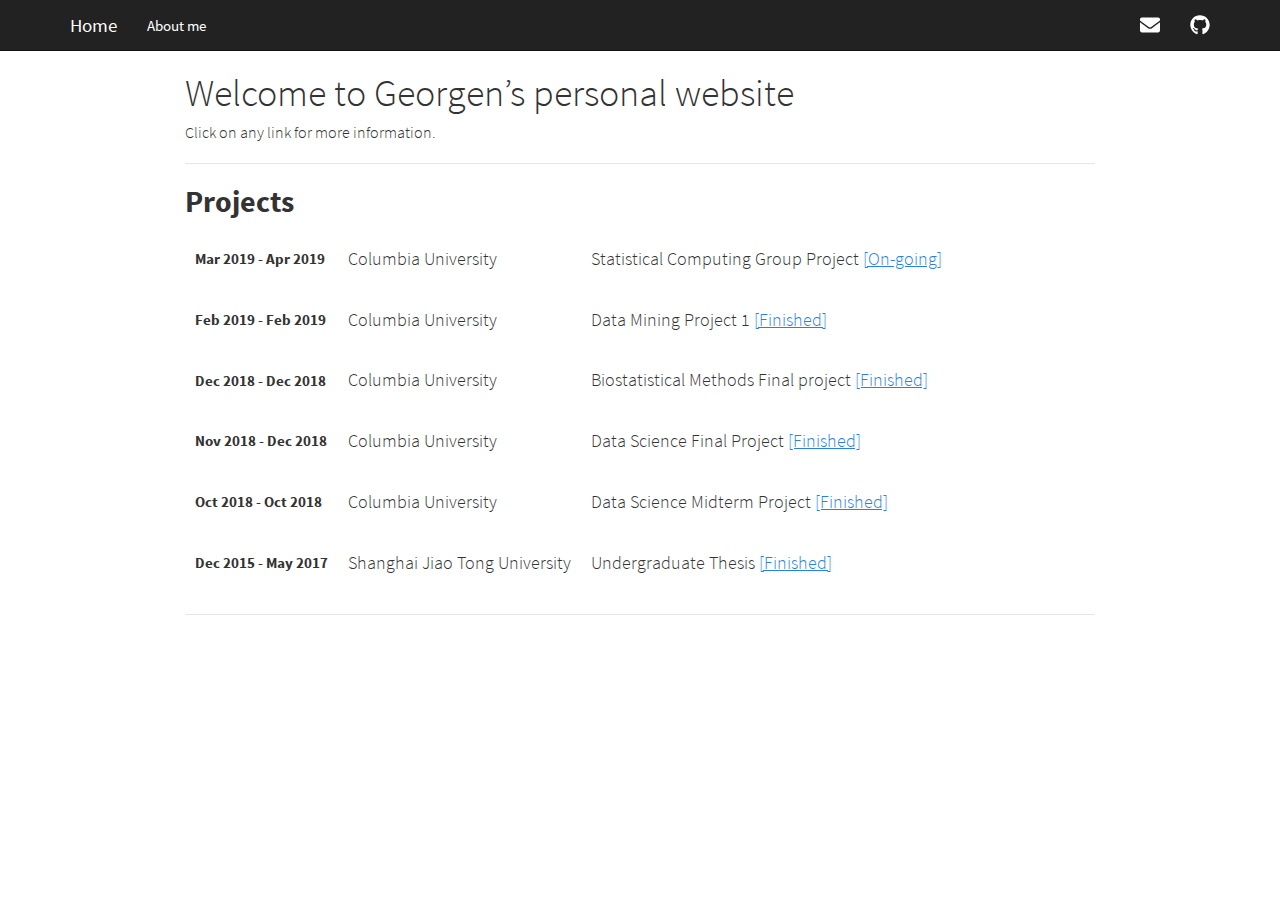
==== index.html @ c8e00169 "finish personal website, but still needs update every now and then" ====
<!DOCTYPE html>

<html xmlns="http://www.w3.org/1999/xhtml">

<head>

<meta charset="utf-8" />
<meta http-equiv="Content-Type" content="text/html; charset=utf-8" />
<meta name="generator" content="pandoc" />




<title>Welcome to Georgen’s personal website</title>

<script src="site_libs/jquery-1.11.3/jquery.min.js"></script>
<meta name="viewport" content="width=device-width, initial-scale=1" />
<link href="site_libs/bootstrap-3.3.5/css/cosmo.min.css" rel="stylesheet" />
<script src="site_libs/bootstrap-3.3.5/js/bootstrap.min.js"></script>
<script src="site_libs/bootstrap-3.3.5/shim/html5shiv.min.js"></script>
<script src="site_libs/bootstrap-3.3.5/shim/respond.min.js"></script>
<script src="site_libs/navigation-1.1/tabsets.js"></script>
<link href="site_libs/highlightjs-9.12.0/default.css" rel="stylesheet" />
<script src="site_libs/highlightjs-9.12.0/highlight.js"></script>
<link href="site_libs/font-awesome-5.0.13/css/fa-svg-with-js.css" rel="stylesheet" />
<script src="site_libs/font-awesome-5.0.13/js/fontawesome-all.min.js"></script>
<script src="site_libs/font-awesome-5.0.13/js/fa-v4-shims.min.js"></script>

<style type="text/css">code{white-space: pre;}</style>
<style type="text/css">
  pre:not([class]) {
    background-color: white;
  }
</style>
<script type="text/javascript">
if (window.hljs) {
  hljs.configure({languages: []});
  hljs.initHighlightingOnLoad();
  if (document.readyState && document.readyState === "complete") {
    window.setTimeout(function() { hljs.initHighlighting(); }, 0);
  }
}
</script>



<style type="text/css">
h1 {
  font-size: 34px;
}
h1.title {
  font-size: 38px;
}
h2 {
  font-size: 30px;
}
h3 {
  font-size: 24px;
}
h4 {
  font-size: 18px;
}
h5 {
  font-size: 16px;
}
h6 {
  font-size: 12px;
}
.table th:not([align]) {
  text-align: left;
}
</style>


</head>

<body>

<style type = "text/css">
.main-container {
  max-width: 940px;
  margin-left: auto;
  margin-right: auto;
}
code {
  color: inherit;
  background-color: rgba(0, 0, 0, 0.04);
}
img {
  max-width:100%;
  height: auto;
}
.tabbed-pane {
  padding-top: 12px;
}
.html-widget {
  margin-bottom: 20px;
}
button.code-folding-btn:focus {
  outline: none;
}
</style>


<style type="text/css">
/* padding for bootstrap navbar */
body {
  padding-top: 51px;
  padding-bottom: 40px;
}
/* offset scroll position for anchor links (for fixed navbar)  */
.section h1 {
  padding-top: 56px;
  margin-top: -56px;
}

.section h2 {
  padding-top: 56px;
  margin-top: -56px;
}
.section h3 {
  padding-top: 56px;
  margin-top: -56px;
}
.section h4 {
  padding-top: 56px;
  margin-top: -56px;
}
.section h5 {
  padding-top: 56px;
  margin-top: -56px;
}
.section h6 {
  padding-top: 56px;
  margin-top: -56px;
}
</style>

<script>
// manage active state of menu based on current page
$(document).ready(function () {
  // active menu anchor
  href = window.location.pathname
  href = href.substr(href.lastIndexOf('/') + 1)
  if (href === "")
    href = "index.html";
  var menuAnchor = $('a[href="' + href + '"]');

  // mark it active
  menuAnchor.parent().addClass('active');

  // if it's got a parent navbar menu mark it active as well
  menuAnchor.closest('li.dropdown').addClass('active');
});
</script>


<div class="container-fluid main-container">

<!-- tabsets -->
<script>
$(document).ready(function () {
  window.buildTabsets("TOC");
});
</script>

<!-- code folding -->






<div class="navbar navbar-default  navbar-fixed-top" role="navigation">
  <div class="container">
    <div class="navbar-header">
      <button type="button" class="navbar-toggle collapsed" data-toggle="collapse" data-target="#navbar">
        <span class="icon-bar"></span>
        <span class="icon-bar"></span>
        <span class="icon-bar"></span>
      </button>
      <a class="navbar-brand" href="index.html">Home</a>
    </div>
    <div id="navbar" class="navbar-collapse collapse">
      <ul class="nav navbar-nav">
        <li>
  <a href="about.html">About me</a>
</li>
      </ul>
      <ul class="nav navbar-nav navbar-right">
        <li>
  <a href="wu459201296@gmail.com">
    <span class="fa fa-envelope fa-lg"></span>
     
  </a>
</li>
<li>
  <a href="http://github.com/valuntiny/">
    <span class="fa fa-github fa-lg"></span>
     
  </a>
</li>
      </ul>
    </div><!--/.nav-collapse -->
  </div><!--/.container -->
</div><!--/.navbar -->

<div class="fluid-row" id="header">



<h1 class="title toc-ignore">Welcome to Georgen’s personal website</h1>

</div>


<style>
th {
  text-align: left;
}

th, td {
  padding: 10px;
  font-size: 15px;
}

td {
  vertical-align: top;
  height: 30px;
}

tr:hover {background-color: #f5f5f5;}
</style>
<h5>
Click on any link for more information.
</h5>
<hr />
<h2>
<b>Projects</b>
</h2>
<table>
<tr>
<th>
Mar 2019 - Apr 2019
</th>
<td>
<h4>
Columbia University
</h4>
</td>
<td>
<h4>
Statistical Computing Group Project <a href="https://github.com/valuntiny/p8160_group_project_2">[On-going]</a>
</h4>
</td>
</tr>
<tr>
<th>
Feb 2019 - Feb 2019
</th>
<td>
<h4>
Columbia University
</h4>
</td>
<td>
<h4>
Data Mining Project 1 <a href="https://github.com/valuntiny/E4540_HW1">[Finished]</a>
</h4>
</td>
</tr>
<tr>
<th>
Dec 2018 - Dec 2018
</th>
<td>
<h4>
Columbia University
</h4>
</td>
<td>
<h4>
Biostatistical Methods Final project <a href="https://github.com/Raarbiarsan1899/p8130_bm_group4">[Finished]</a>
</h4>
</td>
</tr>
<tr>
<th>
Nov 2018 - Dec 2018
</th>
<td>
<h4>
Columbia University
</h4>
</td>
<td>
<h4>
Data Science Final Project <a href="http://shanj.tk/P8105_final_website.io/index.html">[Finished]</a>
</h4>
</td>
</tr>
<tr>
<th>
Oct 2018 - Oct 2018
</th>
<td>
<h4>
Columbia University
</h4>
</td>
<td>
<h4>
Data Science Midterm Project <a href="https://github.com/valuntiny/p8105_mtp_gw2383">[Finished]</a>
</h4>
</td>
</tr>
<tr>
<th>
Dec 2015 - May 2017
</th>
<td>
<h4>
Shanghai Jiao Tong University
</h4>
</td>
<td>
<h4>
Undergraduate Thesis <a href="http://cbb.sjtu.edu.cn/~jingli/webpages/guojing.html">[Finished]</a>
</h4>
</td>
</tr>
</table>
<hr />




</div>

<script>

// add bootstrap table styles to pandoc tables
function bootstrapStylePandocTables() {
  $('tr.header').parent('thead').parent('table').addClass('table table-condensed');
}
$(document).ready(function () {
  bootstrapStylePandocTables();
});


</script>

<!-- dynamically load mathjax for compatibility with self-contained -->
<script>
  (function () {
    var script = document.createElement("script");
    script.type = "text/javascript";
    script.src  = "https://mathjax.rstudio.com/latest/MathJax.js?config=TeX-AMS-MML_HTMLorMML";
    document.getElementsByTagName("head")[0].appendChild(script);
  })();
</script>

</body>
</html>
---- site_libs/bootstrap-3.3.5/css/cosmo.min.css ----
@font-face {
  font-family: 'Source Sans Pro';
  font-style: normal;
  font-weight: 300;
  src: url(fonts/SourceSansProLight.ttf) format('truetype');
}
@font-face {
  font-family: 'Source Sans Pro';
  font-style: normal;
  font-weight: 400;
  src: url(fonts/SourceSansPro.ttf) format('truetype');
}
@font-face {
  font-family: 'Source Sans Pro';
  font-style: normal;
  font-weight: 700;
  src: url(fonts/SourceSansProBold.ttf) format('truetype');
}

/*!
 * bootswatch v3.3.6
 * Homepage: http://bootswatch.com
 * Copyright 2012-2015 Thomas Park
 * Licensed under MIT
 * Based on Bootstrap
*//*!
 * Bootstrap v3.3.6 (http://getbootstrap.com)
 * Copyright 2011-2015 Twitter, Inc.
 * Licensed under MIT (https://github.com/twbs/bootstrap/blob/master/LICENSE)
 *//*! normalize.css v3.0.3 | MIT License | github.com/necolas/normalize.css */html{font-family:sans-serif;-ms-text-size-adjust:100%;-webkit-text-size-adjust:100%}body{margin:0}article,aside,details,figcaption,figure,footer,header,hgroup,main,menu,nav,section,summary{display:block}audio,canvas,progress,video{display:inline-block;vertical-align:baseline}audio:not([controls]){display:none;height:0}[hidden],template{display:none}a{background-color:transparent}a:active,a:hover{outline:0}abbr[title]{border-bottom:1px dotted}b,strong{font-weight:bold}dfn{font-style:italic}h1{font-size:2em;margin:0.67em 0}mark{background:#ff0;color:#000}small{font-size:80%}sub,sup{font-size:75%;line-height:0;position:relative;vertical-align:baseline}sup{top:-0.5em}sub{bottom:-0.25em}img{border:0}svg:not(:root){overflow:hidden}figure{margin:1em 40px}hr{-webkit-box-sizing:content-box;-moz-box-sizing:content-box;box-sizing:content-box;height:0}pre{overflow:auto}code,kbd,pre,samp{font-family:monospace, monospace;font-size:1em}button,input,optgroup,select,textarea{color:inherit;font:inherit;margin:0}button{overflow:visible}button,select{text-transform:none}button,html input[type="button"],input[type="reset"],input[type="submit"]{-webkit-appearance:button;cursor:pointer}button[disabled],html input[disabled]{cursor:default}button::-moz-focus-inner,input::-moz-focus-inner{border:0;padding:0}input{line-height:normal}input[type="checkbox"],input[type="radio"]{-webkit-box-sizing:border-box;-moz-box-sizing:border-box;box-sizing:border-box;padding:0}input[type="number"]::-webkit-inner-spin-button,input[type="number"]::-webkit-outer-spin-button{height:auto}input[type="search"]{-webkit-appearance:textfield;-webkit-box-sizing:content-box;-moz-box-sizing:content-box;box-sizing:content-box}input[type="search"]::-webkit-search-cancel-button,input[type="search"]::-webkit-search-decoration{-webkit-appearance:none}fieldset{border:1px solid #c0c0c0;margin:0 2px;padding:0.35em 0.625em 0.75em}legend{border:0;padding:0}textarea{overflow:auto}optgroup{font-weight:bold}table{border-collapse:collapse;border-spacing:0}td,th{padding:0}/*! Source: https://github.com/h5bp/html5-boilerplate/blob/master/src/css/main.css */@media print{*,*:before,*:after{background:transparent !important;color:#000 !important;-webkit-box-shadow:none !important;box-shadow:none !important;text-shadow:none !important}a,a:visited{text-decoration:underline}a[href]:after{content:" (" attr(href) ")"}abbr[title]:after{content:" (" attr(title) ")"}a[href^="#"]:after,a[href^="javascript:"]:after{content:""}pre,blockquote{border:1px solid #999;page-break-inside:avoid}thead{display:table-header-group}tr,img{page-break-inside:avoid}img{max-width:100% !important}p,h2,h3{orphans:3;widows:3}h2,h3{page-break-after:avoid}.navbar{display:none}.btn>.caret,.dropup>.btn>.caret{border-top-color:#000 !important}.label{border:1px solid #000}.table{border-collapse:collapse !important}.table td,.table th{background-color:#fff !important}.table-bordered th,.table-bordered td{border:1px solid #ddd !important}}@font-face{font-family:'Glyphicons Halflings';src:url('../fonts/glyphicons-halflings-regular.eot');src:url('../fonts/glyphicons-halflings-regular.eot?#iefix') format('embedded-opentype'),url('../fonts/glyphicons-halflings-regular.woff') format('woff'),url('../fonts/glyphicons-halflings-regular.ttf') format('truetype'),url('../fonts/glyphicons-halflings-regular.svg#glyphicons_halflingsregular') format('svg')}.glyphicon{position:relative;top:1px;display:inline-block;font-family:'Glyphicons Halflings';font-style:normal;font-weight:normal;line-height:1;-webkit-font-smoothing:antialiased;-moz-osx-font-smoothing:grayscale}.glyphicon-asterisk:before{content:"\002a"}.glyphicon-plus:before{content:"\002b"}.glyphicon-euro:before,.glyphicon-eur:before{content:"\20ac"}.glyphicon-minus:before{content:"\2212"}.glyphicon-cloud:before{content:"\2601"}.glyphicon-envelope:before{content:"\2709"}.glyphicon-pencil:before{content:"\270f"}.glyphicon-glass:before{content:"\e001"}.glyphicon-music:before{content:"\e002"}.glyphicon-search:before{content:"\e003"}.glyphicon-heart:before{content:"\e005"}.glyphicon-star:before{content:"\e006"}.glyphicon-star-empty:before{content:"\e007"}.glyphicon-user:before{content:"\e008"}.glyphicon-film:before{content:"\e009"}.glyphicon-th-large:before{content:"\e010"}.glyphicon-th:before{content:"\e011"}.glyphicon-th-list:before{content:"\e012"}.glyphicon-ok:before{content:"\e013"}.glyphicon-remove:before{content:"\e014"}.glyphicon-zoom-in:before{content:"\e015"}.glyphicon-zoom-out:before{content:"\e016"}.glyphicon-off:before{content:"\e017"}.glyphicon-signal:before{content:"\e018"}.glyphicon-cog:before{content:"\e019"}.glyphicon-trash:before{content:"\e020"}.glyphicon-home:before{content:"\e021"}.glyphicon-file:before{content:"\e022"}.glyphicon-time:before{content:"\e023"}.glyphicon-road:before{content:"\e024"}.glyphicon-download-alt:before{content:"\e025"}.glyphicon-download:before{content:"\e026"}.glyphicon-upload:before{content:"\e027"}.glyphicon-inbox:before{content:"\e028"}.glyphicon-play-circle:before{content:"\e029"}.glyphicon-repeat:before{content:"\e030"}.glyphicon-refresh:before{content:"\e031"}.glyphicon-list-alt:before{content:"\e032"}.glyphicon-lock:before{content:"\e033"}.glyphicon-flag:before{content:"\e034"}.glyphicon-headphones:before{content:"\e035"}.glyphicon-volume-off:before{content:"\e036"}.glyphicon-volume-down:before{content:"\e037"}.glyphicon-volume-up:before{content:"\e038"}.glyphicon-qrcode:before{content:"\e039"}.glyphicon-barcode:before{content:"\e040"}.glyphicon-tag:before{content:"\e041"}.glyphicon-tags:before{content:"\e042"}.glyphicon-book:before{content:"\e043"}.glyphicon-bookmark:before{content:"\e044"}.glyphicon-print:before{content:"\e045"}.glyphicon-camera:before{content:"\e046"}.glyphicon-font:before{content:"\e047"}.glyphicon-bold:before{content:"\e048"}.glyphicon-italic:before{content:"\e049"}.glyphicon-text-height:before{content:"\e050"}.glyphicon-text-width:before{content:"\e051"}.glyphicon-align-left:before{content:"\e052"}.glyphicon-align-center:before{content:"\e053"}.glyphicon-align-right:before{content:"\e054"}.glyphicon-align-justify:before{content:"\e055"}.glyphicon-list:before{content:"\e056"}.glyphicon-indent-left:before{content:"\e057"}.glyphicon-indent-right:before{content:"\e058"}.glyphicon-facetime-video:before{content:"\e059"}.glyphicon-picture:before{content:"\e060"}.glyphicon-map-marker:before{content:"\e062"}.glyphicon-adjust:before{content:"\e063"}.glyphicon-tint:before{content:"\e064"}.glyphicon-edit:before{content:"\e065"}.glyphicon-share:before{content:"\e066"}.glyphicon-check:before{content:"\e067"}.glyphicon-move:before{content:"\e068"}.glyphicon-step-backward:before{content:"\e069"}.glyphicon-fast-backward:before{content:"\e070"}.glyphicon-backward:before{content:"\e071"}.glyphicon-play:before{content:"\e072"}.glyphicon-pause:before{content:"\e073"}.glyphicon-stop:before{content:"\e074"}.glyphicon-forward:before{content:"\e075"}.glyphicon-fast-forward:before{content:"\e076"}.glyphicon-step-forward:before{content:"\e077"}.glyphicon-eject:before{content:"\e078"}.glyphicon-chevron-left:before{content:"\e079"}.glyphicon-chevron-right:before{content:"\e080"}.glyphicon-plus-sign:before{content:"\e081"}.glyphicon-minus-sign:before{content:"\e082"}.glyphicon-remove-sign:before{content:"\e083"}.glyphicon-ok-sign:before{content:"\e084"}.glyphicon-question-sign:before{content:"\e085"}.glyphicon-info-sign:before{content:"\e086"}.glyphicon-screenshot:before{content:"\e087"}.glyphicon-remove-circle:before{content:"\e088"}.glyphicon-ok-circle:before{content:"\e089"}.glyphicon-ban-circle:before{content:"\e090"}.glyphicon-arrow-left:before{content:"\e091"}.glyphicon-arrow-right:before{content:"\e092"}.glyphicon-arrow-up:before{content:"\e093"}.glyphicon-arrow-down:before{content:"\e094"}.glyphicon-share-alt:before{content:"\e095"}.glyphicon-resize-full:before{content:"\e096"}.glyphicon-resize-small:before{content:"\e097"}.glyphicon-exclamation-sign:before{content:"\e101"}.glyphicon-gift:before{content:"\e102"}.glyphicon-leaf:before{content:"\e103"}.glyphicon-fire:before{content:"\e104"}.glyphicon-eye-open:before{content:"\e105"}.glyphicon-eye-close:before{content:"\e106"}.glyphicon-warning-sign:before{content:"\e107"}.glyphicon-plane:before{content:"\e108"}.glyphicon-calendar:before{content:"\e109"}.glyphicon-random:before{content:"\e110"}.glyphicon-comment:before{content:"\e111"}.glyphicon-magnet:before{content:"\e112"}.glyphicon-chevron-up:before{content:"\e113"}.glyphicon-chevron-down:before{content:"\e114"}.glyphicon-retweet:before{content:"\e115"}.glyphicon-shopping-cart:before{content:"\e116"}.glyphicon-folder-close:before{content:"\e117"}.glyphicon-folder-open:before{content:"\e118"}.glyphicon-resize-vertical:before{content:"\e119"}.glyphicon-resize-horizontal:before{content:"\e120"}.glyphicon-hdd:before{content:"\e121"}.glyphicon-bullhorn:before{content:"\e122"}.glyphicon-bell:before{content:"\e123"}.glyphicon-certificate:before{content:"\e124"}.glyphicon-thumbs-up:before{content:"\e125"}.glyphicon-thumbs-down:before{content:"\e126"}.glyphicon-hand-right:before{content:"\e127"}.glyphicon-hand-left:before{content:"\e128"}.glyphicon-hand-up:before{content:"\e129"}.glyphicon-hand-down:before{content:"\e130"}.glyphicon-circle-arrow-right:before{content:"\e131"}.glyphicon-circle-arrow-left:before{content:"\e132"}.glyphicon-circle-arrow-up:before{content:"\e133"}.glyphicon-circle-arrow-down:before{content:"\e134"}.glyphicon-globe:before{content:"\e135"}.glyphicon-wrench:before{content:"\e136"}.glyphicon-tasks:before{content:"\e137"}.glyphicon-filter:before{content:"\e138"}.glyphicon-briefcase:before{content:"\e139"}.glyphicon-fullscreen:before{content:"\e140"}.glyphicon-dashboard:before{content:"\e141"}.glyphicon-paperclip:before{content:"\e142"}.glyphicon-heart-empty:before{content:"\e143"}.glyphicon-link:before{content:"\e144"}.glyphicon-phone:before{content:"\e145"}.glyphicon-pushpin:before{content:"\e146"}.glyphicon-usd:before{content:"\e148"}.glyphicon-gbp:before{content:"\e149"}.glyphicon-sort:before{content:"\e150"}.glyphicon-sort-by-alphabet:before{content:"\e151"}.glyphicon-sort-by-alphabet-alt:before{content:"\e152"}.glyphicon-sort-by-order:before{content:"\e153"}.glyphicon-sort-by-order-alt:before{content:"\e154"}.glyphicon-sort-by-attributes:before{content:"\e155"}.glyphicon-sort-by-attributes-alt:before{content:"\e156"}.glyphicon-unchecked:before{content:"\e157"}.glyphicon-expand:before{content:"\e158"}.glyphicon-collapse-down:before{content:"\e159"}.glyphicon-collapse-up:before{content:"\e160"}.glyphicon-log-in:before{content:"\e161"}.glyphicon-flash:before{content:"\e162"}.glyphicon-log-out:before{content:"\e163"}.glyphicon-new-window:before{content:"\e164"}.glyphicon-record:before{content:"\e165"}.glyphicon-save:before{content:"\e166"}.glyphicon-open:before{content:"\e167"}.glyphicon-saved:before{content:"\e168"}.glyphicon-import:before{content:"\e169"}.glyphicon-export:before{content:"\e170"}.glyphicon-send:before{content:"\e171"}.glyphicon-floppy-disk:before{content:"\e172"}.glyphicon-floppy-saved:before{content:"\e173"}.glyphicon-floppy-remove:before{content:"\e174"}.glyphicon-floppy-save:before{content:"\e175"}.glyphicon-floppy-open:before{content:"\e176"}.glyphicon-credit-card:before{content:"\e177"}.glyphicon-transfer:before{content:"\e178"}.glyphicon-cutlery:before{content:"\e179"}.glyphicon-header:before{content:"\e180"}.glyphicon-compressed:before{content:"\e181"}.glyphicon-earphone:before{content:"\e182"}.glyphicon-phone-alt:before{content:"\e183"}.glyphicon-tower:before{content:"\e184"}.glyphicon-stats:before{content:"\e185"}.glyphicon-sd-video:before{content:"\e186"}.glyphicon-hd-video:before{content:"\e187"}.glyphicon-subtitles:before{content:"\e188"}.glyphicon-sound-stereo:before{content:"\e189"}.glyphicon-sound-dolby:before{content:"\e190"}.glyphicon-sound-5-1:before{content:"\e191"}.glyphicon-sound-6-1:before{content:"\e192"}.glyphicon-sound-7-1:before{content:"\e193"}.glyphicon-copyright-mark:before{content:"\e194"}.glyphicon-registration-mark:before{content:"\e195"}.glyphicon-cloud-download:before{content:"\e197"}.glyphicon-cloud-upload:before{content:"\e198"}.glyphicon-tree-conifer:before{content:"\e199"}.glyphicon-tree-deciduous:before{content:"\e200"}.glyphicon-cd:before{content:"\e201"}.glyphicon-save-file:before{content:"\e202"}.glyphicon-open-file:before{content:"\e203"}.glyphicon-level-up:before{content:"\e204"}.glyphicon-copy:before{content:"\e205"}.glyphicon-paste:before{content:"\e206"}.glyphicon-alert:before{content:"\e209"}.glyphicon-equalizer:before{content:"\e210"}.glyphicon-king:before{content:"\e211"}.glyphicon-queen:before{content:"\e212"}.glyphicon-pawn:before{content:"\e213"}.glyphicon-bishop:before{content:"\e214"}.glyphicon-knight:before{content:"\e215"}.glyphicon-baby-formula:before{content:"\e216"}.glyphicon-tent:before{content:"\26fa"}.glyphicon-blackboard:before{content:"\e218"}.glyphicon-bed:before{content:"\e219"}.glyphicon-apple:before{content:"\f8ff"}.glyphicon-erase:before{content:"\e221"}.glyphicon-hourglass:before{content:"\231b"}.glyphicon-lamp:before{content:"\e223"}.glyphicon-duplicate:before{content:"\e224"}.glyphicon-piggy-bank:before{content:"\e225"}.glyphicon-scissors:before{content:"\e226"}.glyphicon-bitcoin:before{content:"\e227"}.glyphicon-btc:before{content:"\e227"}.glyphicon-xbt:before{content:"\e227"}.glyphicon-yen:before{content:"\00a5"}.glyphicon-jpy:before{content:"\00a5"}.glyphicon-ruble:before{content:"\20bd"}.glyphicon-rub:before{content:"\20bd"}.glyphicon-scale:before{content:"\e230"}.glyphicon-ice-lolly:before{content:"\e231"}.glyphicon-ice-lolly-tasted:before{content:"\e232"}.glyphicon-education:before{content:"\e233"}.glyphicon-option-horizontal:before{content:"\e234"}.glyphicon-option-vertical:before{content:"\e235"}.glyphicon-menu-hamburger:before{content:"\e236"}.glyphicon-modal-window:before{content:"\e237"}.glyphicon-oil:before{content:"\e238"}.glyphicon-grain:before{content:"\e239"}.glyphicon-sunglasses:before{content:"\e240"}.glyphicon-text-size:before{content:"\e241"}.glyphicon-text-color:before{content:"\e242"}.glyphicon-text-background:before{content:"\e243"}.glyphicon-object-align-top:before{content:"\e244"}.glyphicon-object-align-bottom:before{content:"\e245"}.glyphicon-object-align-horizontal:before{content:"\e246"}.glyphicon-object-align-left:before{content:"\e247"}.glyphicon-object-align-vertical:before{content:"\e248"}.glyphicon-object-align-right:before{content:"\e249"}.glyphicon-triangle-right:before{content:"\e250"}.glyphicon-triangle-left:before{content:"\e251"}.glyphicon-triangle-bottom:before{content:"\e252"}.glyphicon-triangle-top:before{content:"\e253"}.glyphicon-console:before{content:"\e254"}.glyphicon-superscript:before{content:"\e255"}.glyphicon-subscript:before{content:"\e256"}.glyphicon-menu-left:before{content:"\e257"}.glyphicon-menu-right:before{content:"\e258"}.glyphicon-menu-down:before{content:"\e259"}.glyphicon-menu-up:before{content:"\e260"}*{-webkit-box-sizing:border-box;-moz-box-sizing:border-box;box-sizing:border-box}*:before,*:after{-webkit-box-sizing:border-box;-moz-box-sizing:border-box;box-sizing:border-box}html{font-size:10px;-webkit-tap-highlight-color:rgba(0,0,0,0)}body{font-family:"Source Sans Pro",Calibri,Candara,Arial,sans-serif;font-size:15px;line-height:1.42857143;color:#333333;background-color:#ffffff}input,button,select,textarea{font-family:inherit;font-size:inherit;line-height:inherit}a{color:#2780e3;text-decoration:none}a:hover,a:focus{color:#165ba8;text-decoration:underline}a:focus{outline:thin dotted;outline:5px auto -webkit-focus-ring-color;outline-offset:-2px}figure{margin:0}img{vertical-align:middle}.img-responsive,.thumbnail>img,.thumbnail a>img,.carousel-inner>.item>img,.carousel-inner>.item>a>img{display:block;max-width:100%;height:auto}.img-rounded{border-radius:0}.img-thumbnail{padding:4px;line-height:1.42857143;background-color:#ffffff;border:1px solid #dddddd;border-radius:0;-webkit-transition:all .2s ease-in-out;-o-transition:all .2s ease-in-out;transition:all .2s ease-in-out;display:inline-block;max-width:100%;height:auto}.img-circle{border-radius:50%}hr{margin-top:21px;margin-bottom:21px;border:0;border-top:1px solid #e6e6e6}.sr-only{position:absolute;width:1px;height:1px;margin:-1px;padding:0;overflow:hidden;clip:rect(0, 0, 0, 0);border:0}.sr-only-focusable:active,.sr-only-focusable:focus{position:static;width:auto;height:auto;margin:0;overflow:visible;clip:auto}[role="button"]{cursor:pointer}h1,h2,h3,h4,h5,h6,.h1,.h2,.h3,.h4,.h5,.h6{font-family:"Source Sans Pro",Calibri,Candara,Arial,sans-serif;font-weight:300;line-height:1.1;color:inherit}h1 small,h2 small,h3 small,h4 small,h5 small,h6 small,.h1 small,.h2 small,.h3 small,.h4 small,.h5 small,.h6 small,h1 .small,h2 .small,h3 .small,h4 .small,h5 .small,h6 .small,.h1 .small,.h2 .small,.h3 .small,.h4 .small,.h5 .small,.h6 .small{font-weight:normal;line-height:1;color:#999999}h1,.h1,h2,.h2,h3,.h3{margin-top:21px;margin-bottom:10.5px}h1 small,.h1 small,h2 small,.h2 small,h3 small,.h3 small,h1 .small,.h1 .small,h2 .small,.h2 .small,h3 .small,.h3 .small{font-size:65%}h4,.h4,h5,.h5,h6,.h6{margin-top:10.5px;margin-bottom:10.5px}h4 small,.h4 small,h5 small,.h5 small,h6 small,.h6 small,h4 .small,.h4 .small,h5 .small,.h5 .small,h6 .small,.h6 .small{font-size:75%}h1,.h1{font-size:39px}h2,.h2{font-size:32px}h3,.h3{font-size:26px}h4,.h4{font-size:19px}h5,.h5{font-size:15px}h6,.h6{font-size:13px}p{margin:0 0 10.5px}.lead{margin-bottom:21px;font-size:17px;font-weight:300;line-height:1.4}@media (min-width:768px){.lead{font-size:22.5px}}small,.small{font-size:86%}mark,.mark{background-color:#ff7518;padding:.2em}.text-left{text-align:left}.text-right{text-align:right}.text-center{text-align:center}.text-justify{text-align:justify}.text-nowrap{white-space:nowrap}.text-lowercase{text-transform:lowercase}.text-uppercase{text-transform:uppercase}.text-capitalize{text-transform:capitalize}.text-muted{color:#999999}.text-primary{color:#2780e3}a.text-primary:hover,a.text-primary:focus{color:#1967be}.text-success{color:#ffffff}a.text-success:hover,a.text-success:focus{color:#e6e6e6}.text-info{color:#ffffff}a.text-info:hover,a.text-info:focus{color:#e6e6e6}.text-warning{color:#ffffff}a.text-warning:hover,a.text-warning:focus{color:#e6e6e6}.text-danger{color:#ffffff}a.text-danger:hover,a.text-danger:focus{color:#e6e6e6}.bg-primary{color:#fff;background-color:#2780e3}a.bg-primary:hover,a.bg-primary:focus{background-color:#1967be}.bg-success{background-color:#3fb618}a.bg-success:hover,a.bg-success:focus{background-color:#2f8912}.bg-info{background-color:#9954bb}a.bg-info:hover,a.bg-info:focus{background-color:#7e3f9d}.bg-warning{background-color:#ff7518}a.bg-warning:hover,a.bg-warning:focus{background-color:#e45c00}.bg-danger{background-color:#ff0039}a.bg-danger:hover,a.bg-danger:focus{background-color:#cc002e}.page-header{padding-bottom:9.5px;margin:42px 0 21px;border-bottom:1px solid #e6e6e6}ul,ol{margin-top:0;margin-bottom:10.5px}ul ul,ol ul,ul ol,ol ol{margin-bottom:0}.list-unstyled{padding-left:0;list-style:none}.list-inline{padding-left:0;list-style:none;margin-left:-5px}.list-inline>li{display:inline-block;padding-left:5px;padding-right:5px}dl{margin-top:0;margin-bottom:21px}dt,dd{line-height:1.42857143}dt{font-weight:bold}dd{margin-left:0}@media (min-width:768px){.dl-horizontal dt{float:left;width:160px;clear:left;text-align:right;overflow:hidden;text-overflow:ellipsis;white-space:nowrap}.dl-horizontal dd{margin-left:180px}}abbr[title],abbr[data-original-title]{cursor:help;border-bottom:1px dotted #999999}.initialism{font-size:90%;text-transform:uppercase}blockquote{padding:10.5px 21px;margin:0 0 21px;font-size:18.75px;border-left:5px solid #e6e6e6}blockquote p:last-child,blockquote ul:last-child,blockquote ol:last-child{margin-bottom:0}blockquote footer,blockquote small,blockquote .small{display:block;font-size:80%;line-height:1.42857143;color:#999999}blockquote footer:before,blockquote small:before,blockquote .small:before{content:'\2014 \00A0'}.blockquote-reverse,blockquote.pull-right{padding-right:15px;padding-left:0;border-right:5px solid #e6e6e6;border-left:0;text-align:right}.blockquote-reverse footer:before,blockquote.pull-right footer:before,.blockquote-reverse small:before,blockquote.pull-right small:before,.blockquote-reverse .small:before,blockquote.pull-right .small:before{content:''}.blockquote-reverse footer:after,blockquote.pull-right footer:after,.blockquote-reverse small:after,blockquote.pull-right small:after,.blockquote-reverse .small:after,blockquote.pull-right .small:after{content:'\00A0 \2014'}address{margin-bottom:21px;font-style:normal;line-height:1.42857143}code,kbd,pre,samp{font-family:monospace}code{padding:2px 4px;font-size:90%;color:#c7254e;background-color:#f9f2f4;border-radius:0}kbd{padding:2px 4px;font-size:90%;color:#ffffff;background-color:#333333;border-radius:0;-webkit-box-shadow:inset 0 -1px 0 rgba(0,0,0,0.25);box-shadow:inset 0 -1px 0 rgba(0,0,0,0.25)}kbd kbd{padding:0;font-size:100%;font-weight:bold;-webkit-box-shadow:none;box-shadow:none}pre{display:block;padding:10px;margin:0 0 10.5px;font-size:14px;line-height:1.42857143;word-break:break-all;word-wrap:break-word;color:#333333;background-color:#f5f5f5;border:1px solid #cccccc;border-radius:0}pre code{padding:0;font-size:inherit;color:inherit;white-space:pre-wrap;background-color:transparent;border-radius:0}.pre-scrollable{max-height:340px;overflow-y:scroll}.container{margin-right:auto;margin-left:auto;padding-left:15px;padding-right:15px}@media (min-width:768px){.container{width:750px}}@media (min-width:992px){.container{width:970px}}@media (min-width:1200px){.container{width:1170px}}.container-fluid{margin-right:auto;margin-left:auto;padding-left:15px;padding-right:15px}.row{margin-left:-15px;margin-right:-15px}.col-xs-1,.col-sm-1,.col-md-1,.col-lg-1,.col-xs-2,.col-sm-2,.col-md-2,.col-lg-2,.col-xs-3,.col-sm-3,.col-md-3,.col-lg-3,.col-xs-4,.col-sm-4,.col-md-4,.col-lg-4,.col-xs-5,.col-sm-5,.col-md-5,.col-lg-5,.col-xs-6,.col-sm-6,.col-md-6,.col-lg-6,.col-xs-7,.col-sm-7,.col-md-7,.col-lg-7,.col-xs-8,.col-sm-8,.col-md-8,.col-lg-8,.col-xs-9,.col-sm-9,.col-md-9,.col-lg-9,.col-xs-10,.col-sm-10,.col-md-10,.col-lg-10,.col-xs-11,.col-sm-11,.col-md-11,.col-lg-11,.col-xs-12,.col-sm-12,.col-md-12,.col-lg-12{position:relative;min-height:1px;padding-left:15px;padding-right:15px}.col-xs-1,.col-xs-2,.col-xs-3,.col-xs-4,.col-xs-5,.col-xs-6,.col-xs-7,.col-xs-8,.col-xs-9,.col-xs-10,.col-xs-11,.col-xs-12{float:left}.col-xs-12{width:100%}.col-xs-11{width:91.66666667%}.col-xs-10{width:83.33333333%}.col-xs-9{width:75%}.col-xs-8{width:66.66666667%}.col-xs-7{width:58.33333333%}.col-xs-6{width:50%}.col-xs-5{width:41.66666667%}.col-xs-4{width:33.33333333%}.col-xs-3{width:25%}.col-xs-2{width:16.66666667%}.col-xs-1{width:8.33333333%}.col-xs-pull-12{right:100%}.col-xs-pull-11{right:91.66666667%}.col-xs-pull-10{right:83.33333333%}.col-xs-pull-9{right:75%}.col-xs-pull-8{right:66.66666667%}.col-xs-pull-7{right:58.33333333%}.col-xs-pull-6{right:50%}.col-xs-pull-5{right:41.66666667%}.col-xs-pull-4{right:33.33333333%}.col-xs-pull-3{right:25%}.col-xs-pull-2{right:16.66666667%}.col-xs-pull-1{right:8.33333333%}.col-xs-pull-0{right:auto}.col-xs-push-12{left:100%}.col-xs-push-11{left:91.66666667%}.col-xs-push-10{left:83.33333333%}.col-xs-push-9{left:75%}.col-xs-push-8{left:66.66666667%}.col-xs-push-7{left:58.33333333%}.col-xs-push-6{left:50%}.col-xs-push-5{left:41.66666667%}.col-xs-push-4{left:33.33333333%}.col-xs-push-3{left:25%}.col-xs-push-2{left:16.66666667%}.col-xs-push-1{left:8.33333333%}.col-xs-push-0{left:auto}.col-xs-offset-12{margin-left:100%}.col-xs-offset-11{margin-left:91.66666667%}.col-xs-offset-10{margin-left:83.33333333%}.col-xs-offset-9{margin-left:75%}.col-xs-offset-8{margin-left:66.66666667%}.col-xs-offset-7{margin-left:58.33333333%}.col-xs-offset-6{margin-left:50%}.col-xs-offset-5{margin-left:41.66666667%}.col-xs-offset-4{margin-left:33.33333333%}.col-xs-offset-3{margin-left:25%}.col-xs-offset-2{margin-left:16.66666667%}.col-xs-offset-1{margin-left:8.33333333%}.col-xs-offset-0{margin-left:0%}@media (min-width:768px){.col-sm-1,.col-sm-2,.col-sm-3,.col-sm-4,.col-sm-5,.col-sm-6,.col-sm-7,.col-sm-8,.col-sm-9,.col-sm-10,.col-sm-11,.col-sm-12{float:left}.col-sm-12{width:100%}.col-sm-11{width:91.66666667%}.col-sm-10{width:83.33333333%}.col-sm-9{width:75%}.col-sm-8{width:66.66666667%}.col-sm-7{width:58.33333333%}.col-sm-6{width:50%}.col-sm-5{width:41.66666667%}.col-sm-4{width:33.33333333%}.col-sm-3{width:25%}.col-sm-2{width:16.66666667%}.col-sm-1{width:8.33333333%}.col-sm-pull-12{right:100%}.col-sm-pull-11{right:91.66666667%}.col-sm-pull-10{right:83.33333333%}.col-sm-pull-9{right:75%}.col-sm-pull-8{right:66.66666667%}.col-sm-pull-7{right:58.33333333%}.col-sm-pull-6{right:50%}.col-sm-pull-5{right:41.66666667%}.col-sm-pull-4{right:33.33333333%}.col-sm-pull-3{right:25%}.col-sm-pull-2{right:16.66666667%}.col-sm-pull-1{right:8.33333333%}.col-sm-pull-0{right:auto}.col-sm-push-12{left:100%}.col-sm-push-11{left:91.66666667%}.col-sm-push-10{left:83.33333333%}.col-sm-push-9{left:75%}.col-sm-push-8{left:66.66666667%}.col-sm-push-7{left:58.33333333%}.col-sm-push-6{left:50%}.col-sm-push-5{left:41.66666667%}.col-sm-push-4{left:33.33333333%}.col-sm-push-3{left:25%}.col-sm-push-2{left:16.66666667%}.col-sm-push-1{left:8.33333333%}.col-sm-push-0{left:auto}.col-sm-offset-12{margin-left:100%}.col-sm-offset-11{margin-left:91.66666667%}.col-sm-offset-10{margin-left:83.33333333%}.col-sm-offset-9{margin-left:75%}.col-sm-offset-8{margin-left:66.66666667%}.col-sm-offset-7{margin-left:58.33333333%}.col-sm-offset-6{margin-left:50%}.col-sm-offset-5{margin-left:41.66666667%}.col-sm-offset-4{margin-left:33.33333333%}.col-sm-offset-3{margin-left:25%}.col-sm-offset-2{margin-left:16.66666667%}.col-sm-offset-1{margin-left:8.33333333%}.col-sm-offset-0{margin-left:0%}}@media (min-width:992px){.col-md-1,.col-md-2,.col-md-3,.col-md-4,.col-md-5,.col-md-6,.col-md-7,.col-md-8,.col-md-9,.col-md-10,.col-md-11,.col-md-12{float:left}.col-md-12{width:100%}.col-md-11{width:91.66666667%}.col-md-10{width:83.33333333%}.col-md-9{width:75%}.col-md-8{width:66.66666667%}.col-md-7{width:58.33333333%}.col-md-6{width:50%}.col-md-5{width:41.66666667%}.col-md-4{width:33.33333333%}.col-md-3{width:25%}.col-md-2{width:16.66666667%}.col-md-1{width:8.33333333%}.col-md-pull-12{right:100%}.col-md-pull-11{right:91.66666667%}.col-md-pull-10{right:83.33333333%}.col-md-pull-9{right:75%}.col-md-pull-8{right:66.66666667%}.col-md-pull-7{right:58.33333333%}.col-md-pull-6{right:50%}.col-md-pull-5{right:41.66666667%}.col-md-pull-4{right:33.33333333%}.col-md-pull-3{right:25%}.col-md-pull-2{right:16.66666667%}.col-md-pull-1{right:8.33333333%}.col-md-pull-0{right:auto}.col-md-push-12{left:100%}.col-md-push-11{left:91.66666667%}.col-md-push-10{left:83.33333333%}.col-md-push-9{left:75%}.col-md-push-8{left:66.66666667%}.col-md-push-7{left:58.33333333%}.col-md-push-6{left:50%}.col-md-push-5{left:41.66666667%}.col-md-push-4{left:33.33333333%}.col-md-push-3{left:25%}.col-md-push-2{left:16.66666667%}.col-md-push-1{left:8.33333333%}.col-md-push-0{left:auto}.col-md-offset-12{margin-left:100%}.col-md-offset-11{margin-left:91.66666667%}.col-md-offset-10{margin-left:83.33333333%}.col-md-offset-9{margin-left:75%}.col-md-offset-8{margin-left:66.66666667%}.col-md-offset-7{margin-left:58.33333333%}.col-md-offset-6{margin-left:50%}.col-md-offset-5{margin-left:41.66666667%}.col-md-offset-4{margin-left:33.33333333%}.col-md-offset-3{margin-left:25%}.col-md-offset-2{margin-left:16.66666667%}.col-md-offset-1{margin-left:8.33333333%}.col-md-offset-0{margin-left:0%}}@media (min-width:1200px){.col-lg-1,.col-lg-2,.col-lg-3,.col-lg-4,.col-lg-5,.col-lg-6,.col-lg-7,.col-lg-8,.col-lg-9,.col-lg-10,.col-lg-11,.col-lg-12{float:left}.col-lg-12{width:100%}.col-lg-11{width:91.66666667%}.col-lg-10{width:83.33333333%}.col-lg-9{width:75%}.col-lg-8{width:66.66666667%}.col-lg-7{width:58.33333333%}.col-lg-6{width:50%}.col-lg-5{width:41.66666667%}.col-lg-4{width:33.33333333%}.col-lg-3{width:25%}.col-lg-2{width:16.66666667%}.col-lg-1{width:8.33333333%}.col-lg-pull-12{right:100%}.col-lg-pull-11{right:91.66666667%}.col-lg-pull-10{right:83.33333333%}.col-lg-pull-9{right:75%}.col-lg-pull-8{right:66.66666667%}.col-lg-pull-7{right:58.33333333%}.col-lg-pull-6{right:50%}.col-lg-pull-5{right:41.66666667%}.col-lg-pull-4{right:33.33333333%}.col-lg-pull-3{right:25%}.col-lg-pull-2{right:16.66666667%}.col-lg-pull-1{right:8.33333333%}.col-lg-pull-0{right:auto}.col-lg-push-12{left:100%}.col-lg-push-11{left:91.66666667%}.col-lg-push-10{left:83.33333333%}.col-lg-push-9{left:75%}.col-lg-push-8{left:66.66666667%}.col-lg-push-7{left:58.33333333%}.col-lg-push-6{left:50%}.col-lg-push-5{left:41.66666667%}.col-lg-push-4{left:33.33333333%}.col-lg-push-3{left:25%}.col-lg-push-2{left:16.66666667%}.col-lg-push-1{left:8.33333333%}.col-lg-push-0{left:auto}.col-lg-offset-12{margin-left:100%}.col-lg-offset-11{margin-left:91.66666667%}.col-lg-offset-10{margin-left:83.33333333%}.col-lg-offset-9{margin-left:75%}.col-lg-offset-8{margin-left:66.66666667%}.col-lg-offset-7{margin-left:58.33333333%}.col-lg-offset-6{margin-left:50%}.col-lg-offset-5{margin-left:41.66666667%}.col-lg-offset-4{margin-left:33.33333333%}.col-lg-offset-3{margin-left:25%}.col-lg-offset-2{margin-left:16.66666667%}.col-lg-offset-1{margin-left:8.33333333%}.col-lg-offset-0{margin-left:0%}}table{background-color:transparent}caption{padding-top:8px;padding-bottom:8px;color:#999999;text-align:left}th{}.table{width:100%;max-width:100%;margin-bottom:21px}.table>thead>tr>th,.table>tbody>tr>th,.table>tfoot>tr>th,.table>thead>tr>td,.table>tbody>tr>td,.table>tfoot>tr>td{padding:8px;line-height:1.42857143;vertical-align:top;border-top:1px solid #dddddd}.table>thead>tr>th{vertical-align:bottom;border-bottom:2px solid #dddddd}.table>caption+thead>tr:first-child>th,.table>colgroup+thead>tr:first-child>th,.table>thead:first-child>tr:first-child>th,.table>caption+thead>tr:first-child>td,.table>colgroup+thead>tr:first-child>td,.table>thead:first-child>tr:first-child>td{border-top:0}.table>tbody+tbody{border-top:2px solid #dddddd}.table .table{background-color:#ffffff}.table-condensed>thead>tr>th,.table-condensed>tbody>tr>th,.table-condensed>tfoot>tr>th,.table-condensed>thead>tr>td,.table-condensed>tbody>tr>td,.table-condensed>tfoot>tr>td{padding:5px}.table-bordered{border:1px solid #dddddd}.table-bordered>thead>tr>th,.table-bordered>tbody>tr>th,.table-bordered>tfoot>tr>th,.table-bordered>thead>tr>td,.table-bordered>tbody>tr>td,.table-bordered>tfoot>tr>td{border:1px solid #dddddd}.table-bordered>thead>tr>th,.table-bordered>thead>tr>td{border-bottom-width:2px}.table-striped>tbody>tr:nth-of-type(odd){background-color:#f9f9f9}.table-hover>tbody>tr:hover{background-color:#f5f5f5}table col[class*="col-"]{position:static;float:none;display:table-column}table td[class*="col-"],table th[class*="col-"]{position:static;float:none;display:table-cell}.table>thead>tr>td.active,.table>tbody>tr>td.active,.table>tfoot>tr>td.active,.table>thead>tr>th.active,.table>tbody>tr>th.active,.table>tfoot>tr>th.active,.table>thead>tr.active>td,.table>tbody>tr.active>td,.table>tfoot>tr.active>td,.table>thead>tr.active>th,.table>tbody>tr.active>th,.table>tfoot>tr.active>th{background-color:#f5f5f5}.table-hover>tbody>tr>td.active:hover,.table-hover>tbody>tr>th.active:hover,.table-hover>tbody>tr.active:hover>td,.table-hover>tbody>tr:hover>.active,.table-hover>tbody>tr.active:hover>th{background-color:#e8e8e8}.table>thead>tr>td.success,.table>tbody>tr>td.success,.table>tfoot>tr>td.success,.table>thead>tr>th.success,.table>tbody>tr>th.success,.table>tfoot>tr>th.success,.table>thead>tr.success>td,.table>tbody>tr.success>td,.table>tfoot>tr.success>td,.table>thead>tr.success>th,.table>tbody>tr.success>th,.table>tfoot>tr.success>th{background-color:#3fb618}.table-hover>tbody>tr>td.success:hover,.table-hover>tbody>tr>th.success:hover,.table-hover>tbody>tr.success:hover>td,.table-hover>tbody>tr:hover>.success,.table-hover>tbody>tr.success:hover>th{background-color:#379f15}.table>thead>tr>td.info,.table>tbody>tr>td.info,.table>tfoot>tr>td.info,.table>thead>tr>th.info,.table>tbody>tr>th.info,.table>tfoot>tr>th.info,.table>thead>tr.info>td,.table>tbody>tr.info>td,.table>tfoot>tr.info>td,.table>thead>tr.info>th,.table>tbody>tr.info>th,.table>tfoot>tr.info>th{background-color:#9954bb}.table-hover>tbody>tr>td.info:hover,.table-hover>tbody>tr>th.info:hover,.table-hover>tbody>tr.info:hover>td,.table-hover>tbody>tr:hover>.info,.table-hover>tbody>tr.info:hover>th{background-color:#8d46b0}.table>thead>tr>td.warning,.table>tbody>tr>td.warning,.table>tfoot>tr>td.warning,.table>thead>tr>th.warning,.table>tbody>tr>th.warning,.table>tfoot>tr>th.warning,.table>thead>tr.warning>td,.table>tbody>tr.warning>td,.table>tfoot>tr.warning>td,.table>thead>tr.warning>th,.table>tbody>tr.warning>th,.table>tfoot>tr.warning>th{background-color:#ff7518}.table-hover>tbody>tr>td.warning:hover,.table-hover>tbody>tr>th.warning:hover,.table-hover>tbody>tr.warning:hover>td,.table-hover>tbody>tr:hover>.warning,.table-hover>tbody>tr.warning:hover>th{background-color:#fe6600}.table>thead>tr>td.danger,.table>tbody>tr>td.danger,.table>tfoot>tr>td.danger,.table>thead>tr>th.danger,.table>tbody>tr>th.danger,.table>tfoot>tr>th.danger,.table>thead>tr.danger>td,.table>tbody>tr.danger>td,.table>tfoot>tr.danger>td,.table>thead>tr.danger>th,.table>tbody>tr.danger>th,.table>tfoot>tr.danger>th{background-color:#ff0039}.table-hover>tbody>tr>td.danger:hover,.table-hover>tbody>tr>th.danger:hover,.table-hover>tbody>tr.danger:hover>td,.table-hover>tbody>tr:hover>.danger,.table-hover>tbody>tr.danger:hover>th{background-color:#e60033}.table-responsive{overflow-x:auto;min-height:0.01%}@media screen and (max-width:767px){.table-responsive{width:100%;margin-bottom:15.75px;overflow-y:hidden;-ms-overflow-style:-ms-autohiding-scrollbar;border:1px solid #dddddd}.table-responsive>.table{margin-bottom:0}.table-responsive>.table>thead>tr>th,.table-responsive>.table>tbody>tr>th,.table-responsive>.table>tfoot>tr>th,.table-responsive>.table>thead>tr>td,.table-responsive>.table>tbody>tr>td,.table-responsive>.table>tfoot>tr>td{white-space:nowrap}.table-responsive>.table-bordered{border:0}.table-responsive>.table-bordered>thead>tr>th:first-child,.table-responsive>.table-bordered>tbody>tr>th:first-child,.table-responsive>.table-bordered>tfoot>tr>th:first-child,.table-responsive>.table-bordered>thead>tr>td:first-child,.table-responsive>.table-bordered>tbody>tr>td:first-child,.table-responsive>.table-bordered>tfoot>tr>td:first-child{border-left:0}.table-responsive>.table-bordered>thead>tr>th:last-child,.table-responsive>.table-bordered>tbody>tr>th:last-child,.table-responsive>.table-bordered>tfoot>tr>th:last-child,.table-responsive>.table-bordered>thead>tr>td:last-child,.table-responsive>.table-bordered>tbody>tr>td:last-child,.table-responsive>.table-bordered>tfoot>tr>td:last-child{border-right:0}.table-responsive>.table-bordered>tbody>tr:last-child>th,.table-responsive>.table-bordered>tfoot>tr:last-child>th,.table-responsive>.table-bordered>tbody>tr:last-child>td,.table-responsive>.table-bordered>tfoot>tr:last-child>td{border-bottom:0}}fieldset{padding:0;margin:0;border:0;min-width:0}legend{display:block;width:100%;padding:0;margin-bottom:21px;font-size:22.5px;line-height:inherit;color:#333333;border:0;border-bottom:1px solid #e5e5e5}label{display:inline-block;max-width:100%;margin-bottom:5px;font-weight:bold}input[type="search"]{-webkit-box-sizing:border-box;-moz-box-sizing:border-box;box-sizing:border-box}input[type="radio"],input[type="checkbox"]{margin:4px 0 0;margin-top:1px \9;line-height:normal}input[type="file"]{display:block}input[type="range"]{display:block;width:100%}select[multiple],select[size]{height:auto}input[type="file"]:focus,input[type="radio"]:focus,input[type="checkbox"]:focus{outline:thin dotted;outline:5px auto -webkit-focus-ring-color;outline-offset:-2px}output{display:block;padding-top:11px;font-size:15px;line-height:1.42857143;color:#333333}.form-control{display:block;width:100%;height:43px;padding:10px 18px;font-size:15px;line-height:1.42857143;color:#333333;background-color:#ffffff;background-image:none;border:1px solid #cccccc;border-radius:0;-webkit-box-shadow:inset 0 1px 1px rgba(0,0,0,0.075);box-shadow:inset 0 1px 1px rgba(0,0,0,0.075);-webkit-transition:border-color ease-in-out .15s,-webkit-box-shadow ease-in-out .15s;-o-transition:border-color ease-in-out .15s,box-shadow ease-in-out .15s;transition:border-color ease-in-out .15s,box-shadow ease-in-out .15s}.form-control:focus{border-color:#66afe9;outline:0;-webkit-box-shadow:inset 0 1px 1px rgba(0,0,0,0.075),0 0 8px rgba(102,175,233,0.6);box-shadow:inset 0 1px 1px rgba(0,0,0,0.075),0 0 8px rgba(102,175,233,0.6)}.form-control::-moz-placeholder{color:#999999;opacity:1}.form-control:-ms-input-placeholder{color:#999999}.form-control::-webkit-input-placeholder{color:#999999}.form-control::-ms-expand{border:0;background-color:transparent}.form-control[disabled],.form-control[readonly],fieldset[disabled] .form-control{background-color:#e6e6e6;opacity:1}.form-control[disabled],fieldset[disabled] .form-control{cursor:not-allowed}textarea.form-control{height:auto}input[type="search"]{-webkit-appearance:none}@media screen and (-webkit-min-device-pixel-ratio:0){input[type="date"].form-control,input[type="time"].form-control,input[type="datetime-local"].form-control,input[type="month"].form-control{line-height:43px}input[type="date"].input-sm,input[type="time"].input-sm,input[type="datetime-local"].input-sm,input[type="month"].input-sm,.input-group-sm input[type="date"],.input-group-sm input[type="time"],.input-group-sm input[type="datetime-local"],.input-group-sm input[type="month"]{line-height:31px}input[type="date"].input-lg,input[type="time"].input-lg,input[type="datetime-local"].input-lg,input[type="month"].input-lg,.input-group-lg input[type="date"],.input-group-lg input[type="time"],.input-group-lg input[type="datetime-local"],.input-group-lg input[type="month"]{line-height:64px}}.form-group{margin-bottom:15px}.radio,.checkbox{position:relative;display:block;margin-top:10px;margin-bottom:10px}.radio label,.checkbox label{min-height:21px;padding-left:20px;margin-bottom:0;font-weight:normal;cursor:pointer}.radio input[type="radio"],.radio-inline input[type="radio"],.checkbox input[type="checkbox"],.checkbox-inline input[type="checkbox"]{position:absolute;margin-left:-20px;margin-top:4px \9}.radio+.radio,.checkbox+.checkbox{margin-top:-5px}.radio-inline,.checkbox-inline{position:relative;display:inline-block;padding-left:20px;margin-bottom:0;vertical-align:middle;font-weight:normal;cursor:pointer}.radio-inline+.radio-inline,.checkbox-inline+.checkbox-inline{margin-top:0;margin-left:10px}input[type="radio"][disabled],input[type="checkbox"][disabled],input[type="radio"].disabled,input[type="checkbox"].disabled,fieldset[disabled] input[type="radio"],fieldset[disabled] input[type="checkbox"]{cursor:not-allowed}.radio-inline.disabled,.checkbox-inline.disabled,fieldset[disabled] .radio-inline,fieldset[disabled] .checkbox-inline{cursor:not-allowed}.radio.disabled label,.checkbox.disabled label,fieldset[disabled] .radio label,fieldset[disabled] .checkbox label{cursor:not-allowed}.form-control-static{padding-top:11px;padding-bottom:11px;margin-bottom:0;min-height:36px}.form-control-static.input-lg,.form-control-static.input-sm{padding-left:0;padding-right:0}.input-sm{height:31px;padding:5px 10px;font-size:13px;line-height:1.5;border-radius:0}select.input-sm{height:31px;line-height:31px}textarea.input-sm,select[multiple].input-sm{height:auto}.form-group-sm .form-control{height:31px;padding:5px 10px;font-size:13px;line-height:1.5;border-radius:0}.form-group-sm select.form-control{height:31px;line-height:31px}.form-group-sm textarea.form-control,.form-group-sm select[multiple].form-control{height:auto}.form-group-sm .form-control-static{height:31px;min-height:34px;padding:6px 10px;font-size:13px;line-height:1.5}.input-lg{height:64px;padding:18px 30px;font-size:19px;line-height:1.3333333;border-radius:0}select.input-lg{height:64px;line-height:64px}textarea.input-lg,select[multiple].input-lg{height:auto}.form-group-lg .form-control{height:64px;padding:18px 30px;font-size:19px;line-height:1.3333333;border-radius:0}.form-group-lg select.form-control{height:64px;line-height:64px}.form-group-lg textarea.form-control,.form-group-lg select[multiple].form-control{height:auto}.form-group-lg .form-control-static{height:64px;min-height:40px;padding:19px 30px;font-size:19px;line-height:1.3333333}.has-feedback{position:relative}.has-feedback .form-control{padding-right:53.75px}.form-control-feedback{position:absolute;top:0;right:0;z-index:2;display:block;width:43px;height:43px;line-height:43px;text-align:center;pointer-events:none}.input-lg+.form-control-feedback,.input-group-lg+.form-control-feedback,.form-group-lg .form-control+.form-control-feedback{width:64px;height:64px;line-height:64px}.input-sm+.form-control-feedback,.input-group-sm+.form-control-feedback,.form-group-sm .form-control+.form-control-feedback{width:31px;height:31px;line-height:31px}.has-success .help-block,.has-success .control-label,.has-success .radio,.has-success .checkbox,.has-success .radio-inline,.has-success .checkbox-inline,.has-success.radio label,.has-success.checkbox label,.has-success.radio-inline label,.has-success.checkbox-inline label{color:#ffffff}.has-success .form-control{border-color:#ffffff;-webkit-box-shadow:inset 0 1px 1px rgba(0,0,0,0.075);box-shadow:inset 0 1px 1px rgba(0,0,0,0.075)}.has-success .form-control:focus{border-color:#e6e6e6;-webkit-box-shadow:inset 0 1px 1px rgba(0,0,0,0.075),0 0 6px #fff;box-shadow:inset 0 1px 1px rgba(0,0,0,0.075),0 0 6px #fff}.has-success .input-group-addon{color:#ffffff;border-color:#ffffff;background-color:#3fb618}.has-success .form-control-feedback{color:#ffffff}.has-warning .help-block,.has-warning .control-label,.has-warning .radio,.has-warning .checkbox,.has-warning .radio-inline,.has-warning .checkbox-inline,.has-warning.radio label,.has-warning.checkbox label,.has-warning.radio-inline label,.has-warning.checkbox-inline label{color:#ffffff}.has-warning .form-control{border-color:#ffffff;-webkit-box-shadow:inset 0 1px 1px rgba(0,0,0,0.075);box-shadow:inset 0 1px 1px rgba(0,0,0,0.075)}.has-warning .form-control:focus{border-color:#e6e6e6;-webkit-box-shadow:inset 0 1px 1px rgba(0,0,0,0.075),0 0 6px #fff;box-shadow:inset 0 1px 1px rgba(0,0,0,0.075),0 0 6px #fff}.has-warning .input-group-addon{color:#ffffff;border-color:#ffffff;background-color:#ff7518}.has-warning .form-control-feedback{color:#ffffff}.has-error .help-block,.has-error .control-label,.has-error .radio,.has-error .checkbox,.has-error .radio-inline,.has-error .checkbox-inline,.has-error.radio label,.has-error.checkbox label,.has-error.radio-inline label,.has-error.checkbox-inline label{color:#ffffff}.has-error .form-control{border-color:#ffffff;-webkit-box-shadow:inset 0 1px 1px rgba(0,0,0,0.075);box-shadow:inset 0 1px 1px rgba(0,0,0,0.075)}.has-error .form-control:focus{border-color:#e6e6e6;-webkit-box-shadow:inset 0 1px 1px rgba(0,0,0,0.075),0 0 6px #fff;box-shadow:inset 0 1px 1px rgba(0,0,0,0.075),0 0 6px #fff}.has-error .input-group-addon{color:#ffffff;border-color:#ffffff;background-color:#ff0039}.has-error .form-control-feedback{color:#ffffff}.has-feedback label~.form-control-feedback{top:26px}.has-feedback label.sr-only~.form-control-feedback{top:0}.help-block{display:block;margin-top:5px;margin-bottom:10px;color:#737373}@media (min-width:768px){.form-inline .form-group{display:inline-block;margin-bottom:0;vertical-align:middle}.form-inline .form-control{display:inline-block;width:auto;vertical-align:middle}.form-inline .form-control-static{display:inline-block}.form-inline .input-group{display:inline-table;vertical-align:middle}.form-inline .input-group .input-group-addon,.form-inline .input-group .input-group-btn,.form-inline .input-group .form-control{width:auto}.form-inline .input-group>.form-control{width:100%}.form-inline .control-label{margin-bottom:0;vertical-align:middle}.form-inline .radio,.form-inline .checkbox{display:inline-block;margin-top:0;margin-bottom:0;vertical-align:middle}.form-inline .radio label,.form-inline .checkbox label{padding-left:0}.form-inline .radio input[type="radio"],.form-inline .checkbox input[type="checkbox"]{position:relative;margin-left:0}.form-inline .has-feedback .form-control-feedback{top:0}}.form-horizontal .radio,.form-horizontal .checkbox,.form-horizontal .radio-inline,.form-horizontal .checkbox-inline{margin-top:0;margin-bottom:0;padding-top:11px}.form-horizontal .radio,.form-horizontal .checkbox{min-height:32px}.form-horizontal .form-group{margin-left:-15px;margin-right:-15px}@media (min-width:768px){.form-horizontal .control-label{text-align:right;margin-bottom:0;padding-top:11px}}.form-horizontal .has-feedback .form-control-feedback{right:15px}@media (min-width:768px){.form-horizontal .form-group-lg .control-label{padding-top:19px;font-size:19px}}@media (min-width:768px){.form-horizontal .form-group-sm .control-label{padding-top:6px;font-size:13px}}.btn{display:inline-block;margin-bottom:0;font-weight:normal;text-align:center;vertical-align:middle;-ms-touch-action:manipulation;touch-action:manipulation;cursor:pointer;background-image:none;border:1px solid transparent;white-space:nowrap;padding:10px 18px;font-size:15px;line-height:1.42857143;border-radius:0;-webkit-user-select:none;-moz-user-select:none;-ms-user-select:none;user-select:none}.btn:focus,.btn:active:focus,.btn.active:focus,.btn.focus,.btn:active.focus,.btn.active.focus{outline:thin dotted;outline:5px auto -webkit-focus-ring-color;outline-offset:-2px}.btn:hover,.btn:focus,.btn.focus{color:#ffffff;text-decoration:none}.btn:active,.btn.active{outline:0;background-image:none;-webkit-box-shadow:inset 0 3px 5px rgba(0,0,0,0.125);box-shadow:inset 0 3px 5px rgba(0,0,0,0.125)}.btn.disabled,.btn[disabled],fieldset[disabled] .btn{cursor:not-allowed;opacity:0.65;filter:alpha(opacity=65);-webkit-box-shadow:none;box-shadow:none}a.btn.disabled,fieldset[disabled] a.btn{pointer-events:none}.btn-default{color:#ffffff;background-color:#222222;border-color:#222222}.btn-default:focus,.btn-default.focus{color:#ffffff;background-color:#090909;border-color:#000000}.btn-default:hover{color:#ffffff;background-color:#090909;border-color:#040404}.btn-default:active,.btn-default.active,.open>.dropdown-toggle.btn-default{color:#ffffff;background-color:#090909;border-color:#040404}.btn-default:active:hover,.btn-default.active:hover,.open>.dropdown-toggle.btn-default:hover,.btn-default:active:focus,.btn-default.active:focus,.open>.dropdown-toggle.btn-default:focus,.btn-default:active.focus,.btn-default.active.focus,.open>.dropdown-toggle.btn-default.focus{color:#ffffff;background-color:#000000;border-color:#000000}.btn-default:active,.btn-default.active,.open>.dropdown-toggle.btn-default{background-image:none}.btn-default.disabled:hover,.btn-default[disabled]:hover,fieldset[disabled] .btn-default:hover,.btn-default.disabled:focus,.btn-default[disabled]:focus,fieldset[disabled] .btn-default:focus,.btn-default.disabled.focus,.btn-default[disabled].focus,fieldset[disabled] .btn-default.focus{background-color:#222222;border-color:#222222}.btn-default .badge{color:#222222;background-color:#ffffff}.btn-primary{color:#ffffff;background-color:#2780e3;border-color:#2780e3}.btn-primary:focus,.btn-primary.focus{color:#ffffff;background-color:#1967be;border-color:#10427b}.btn-primary:hover{color:#ffffff;background-color:#1967be;border-color:#1862b5}.btn-primary:active,.btn-primary.active,.open>.dropdown-toggle.btn-primary{color:#ffffff;background-color:#1967be;border-color:#1862b5}.btn-primary:active:hover,.btn-primary.active:hover,.open>.dropdown-toggle.btn-primary:hover,.btn-primary:active:focus,.btn-primary.active:focus,.open>.dropdown-toggle.btn-primary:focus,.btn-primary:active.focus,.btn-primary.active.focus,.open>.dropdown-toggle.btn-primary.focus{color:#ffffff;background-color:#15569f;border-color:#10427b}.btn-primary:active,.btn-primary.active,.open>.dropdown-toggle.btn-primary{background-image:none}.btn-primary.disabled:hover,.btn-primary[disabled]:hover,fieldset[disabled] .btn-primary:hover,.btn-primary.disabled:focus,.btn-primary[disabled]:focus,fieldset[disabled] .btn-primary:focus,.btn-primary.disabled.focus,.btn-primary[disabled].focus,fieldset[disabled] .btn-primary.focus{background-color:#2780e3;border-color:#2780e3}.btn-primary .badge{color:#2780e3;background-color:#ffffff}.btn-success{color:#ffffff;background-color:#3fb618;border-color:#3fb618}.btn-success:focus,.btn-success.focus{color:#ffffff;background-color:#2f8912;border-color:#184509}.btn-success:hover{color:#ffffff;background-color:#2f8912;border-color:#2c8011}.btn-success:active,.btn-success.active,.open>.dropdown-toggle.btn-success{color:#ffffff;background-color:#2f8912;border-color:#2c8011}.btn-success:active:hover,.btn-success.active:hover,.open>.dropdown-toggle.btn-success:hover,.btn-success:active:focus,.btn-success.active:focus,.open>.dropdown-toggle.btn-success:focus,.btn-success:active.focus,.btn-success.active.focus,.open>.dropdown-toggle.btn-success.focus{color:#ffffff;background-color:#24690e;border-color:#184509}.btn-success:active,.btn-success.active,.open>.dropdown-toggle.btn-success{background-image:none}.btn-success.disabled:hover,.btn-success[disabled]:hover,fieldset[disabled] .btn-success:hover,.btn-success.disabled:focus,.btn-success[disabled]:focus,fieldset[disabled] .btn-success:focus,.btn-success.disabled.focus,.btn-success[disabled].focus,fieldset[disabled] .btn-success.focus{background-color:#3fb618;border-color:#3fb618}.btn-success .badge{color:#3fb618;background-color:#ffffff}.btn-info{color:#ffffff;background-color:#9954bb;border-color:#9954bb}.btn-info:focus,.btn-info.focus{color:#ffffff;background-color:#7e3f9d;border-color:#522967}.btn-info:hover{color:#ffffff;background-color:#7e3f9d;border-color:#783c96}.btn-info:active,.btn-info.active,.open>.dropdown-toggle.btn-info{color:#ffffff;background-color:#7e3f9d;border-color:#783c96}.btn-info:active:hover,.btn-info.active:hover,.open>.dropdown-toggle.btn-info:hover,.btn-info:active:focus,.btn-info.active:focus,.open>.dropdown-toggle.btn-info:focus,.btn-info:active.focus,.btn-info.active.focus,.open>.dropdown-toggle.btn-info.focus{color:#ffffff;background-color:#6a3484;border-color:#522967}.btn-info:active,.btn-info.active,.open>.dropdown-toggle.btn-info{background-image:none}.btn-info.disabled:hover,.btn-info[disabled]:hover,fieldset[disabled] .btn-info:hover,.btn-info.disabled:focus,.btn-info[disabled]:focus,fieldset[disabled] .btn-info:focus,.btn-info.disabled.focus,.btn-info[disabled].focus,fieldset[disabled] .btn-info.focus{background-color:#9954bb;border-color:#9954bb}.btn-info .badge{color:#9954bb;background-color:#ffffff}.btn-warning{color:#ffffff;background-color:#ff7518;border-color:#ff7518}.btn-warning:focus,.btn-warning.focus{color:#ffffff;background-color:#e45c00;border-color:#983d00}.btn-warning:hover{color:#ffffff;background-color:#e45c00;border-color:#da5800}.btn-warning:active,.btn-warning.active,.open>.dropdown-toggle.btn-warning{color:#ffffff;background-color:#e45c00;border-color:#da5800}.btn-warning:active:hover,.btn-warning.active:hover,.open>.dropdown-toggle.btn-warning:hover,.btn-warning:active:focus,.btn-warning.active:focus,.open>.dropdown-toggle.btn-warning:focus,.btn-warning:active.focus,.btn-warning.active.focus,.open>.dropdown-toggle.btn-warning.focus{color:#ffffff;background-color:#c04d00;border-color:#983d00}.btn-warning:active,.btn-warning.active,.open>.dropdown-toggle.btn-warning{background-image:none}.btn-warning.disabled:hover,.btn-warning[disabled]:hover,fieldset[disabled] .btn-warning:hover,.btn-warning.disabled:focus,.btn-warning[disabled]:focus,fieldset[disabled] .btn-warning:focus,.btn-warning.disabled.focus,.btn-warning[disabled].focus,fieldset[disabled] .btn-warning.focus{background-color:#ff7518;border-color:#ff7518}.btn-warning .badge{color:#ff7518;background-color:#ffffff}.btn-danger{color:#ffffff;background-color:#ff0039;border-color:#ff0039}.btn-danger:focus,.btn-danger.focus{color:#ffffff;background-color:#cc002e;border-color:#80001c}.btn-danger:hover{color:#ffffff;background-color:#cc002e;border-color:#c2002b}.btn-danger:active,.btn-danger.active,.open>.dropdown-toggle.btn-danger{color:#ffffff;background-color:#cc002e;border-color:#c2002b}.btn-danger:active:hover,.btn-danger.active:hover,.open>.dropdown-toggle.btn-danger:hover,.btn-danger:active:focus,.btn-danger.active:focus,.open>.dropdown-toggle.btn-danger:focus,.btn-danger:active.focus,.btn-danger.active.focus,.open>.dropdown-toggle.btn-danger.focus{color:#ffffff;background-color:#a80026;border-color:#80001c}.btn-danger:active,.btn-danger.active,.open>.dropdown-toggle.btn-danger{background-image:none}.btn-danger.disabled:hover,.btn-danger[disabled]:hover,fieldset[disabled] .btn-danger:hover,.btn-danger.disabled:focus,.btn-danger[disabled]:focus,fieldset[disabled] .btn-danger:focus,.btn-danger.disabled.focus,.btn-danger[disabled].focus,fieldset[disabled] .btn-danger.focus{background-color:#ff0039;border-color:#ff0039}.btn-danger .badge{color:#ff0039;background-color:#ffffff}.btn-link{color:#2780e3;font-weight:normal;border-radius:0}.btn-link,.btn-link:active,.btn-link.active,.btn-link[disabled],fieldset[disabled] .btn-link{background-color:transparent;-webkit-box-shadow:none;box-shadow:none}.btn-link,.btn-link:hover,.btn-link:focus,.btn-link:active{border-color:transparent}.btn-link:hover,.btn-link:focus{color:#165ba8;text-decoration:underline;background-color:transparent}.btn-link[disabled]:hover,fieldset[disabled] .btn-link:hover,.btn-link[disabled]:focus,fieldset[disabled] .btn-link:focus{color:#999999;text-decoration:none}.btn-lg,.btn-group-lg>.btn{padding:18px 30px;font-size:19px;line-height:1.3333333;border-radius:0}.btn-sm,.btn-group-sm>.btn{padding:5px 10px;font-size:13px;line-height:1.5;border-radius:0}.btn-xs,.btn-group-xs>.btn{padding:1px 5px;font-size:13px;line-height:1.5;border-radius:0}.btn-block{display:block;width:100%}.btn-block+.btn-block{margin-top:5px}input[type="submit"].btn-block,input[type="reset"].btn-block,input[type="button"].btn-block{width:100%}.fade{opacity:0;-webkit-transition:opacity 0.15s linear;-o-transition:opacity 0.15s linear;transition:opacity 0.15s linear}.fade.in{opacity:1}.collapse{display:none}.collapse.in{display:block}tr.collapse.in{display:table-row}tbody.collapse.in{display:table-row-group}.collapsing{position:relative;height:0;overflow:hidden;-webkit-transition-property:height, visibility;-o-transition-property:height, visibility;transition-property:height, visibility;-webkit-transition-duration:0.35s;-o-transition-duration:0.35s;transition-duration:0.35s;-webkit-transition-timing-function:ease;-o-transition-timing-function:ease;transition-timing-function:ease}.caret{display:inline-block;width:0;height:0;margin-left:2px;vertical-align:middle;border-top:4px dashed;border-top:4px solid \9;border-right:4px solid transparent;border-left:4px solid transparent}.dropup,.dropdown{position:relative}.dropdown-toggle:focus{outline:0}.dropdown-menu{position:absolute;top:100%;left:0;z-index:1000;display:none;float:left;min-width:160px;padding:5px 0;margin:2px 0 0;list-style:none;font-size:15px;text-align:left;background-color:#ffffff;border:1px solid #cccccc;border:1px solid rgba(0,0,0,0.15);border-radius:0;-webkit-box-shadow:0 6px 12px rgba(0,0,0,0.175);box-shadow:0 6px 12px rgba(0,0,0,0.175);-webkit-background-clip:padding-box;background-clip:padding-box}.dropdown-menu.pull-right{right:0;left:auto}.dropdown-menu .divider{height:1px;margin:9.5px 0;overflow:hidden;background-color:#e5e5e5}.dropdown-menu>li>a{display:block;padding:3px 20px;clear:both;font-weight:normal;line-height:1.42857143;color:#333333;white-space:nowrap}.dropdown-menu>li>a:hover,.dropdown-menu>li>a:focus{text-decoration:none;color:#ffffff;background-color:#2780e3}.dropdown-menu>.active>a,.dropdown-menu>.active>a:hover,.dropdown-menu>.active>a:focus{color:#ffffff;text-decoration:none;outline:0;background-color:#2780e3}.dropdown-menu>.disabled>a,.dropdown-menu>.disabled>a:hover,.dropdown-menu>.disabled>a:focus{color:#999999}.dropdown-menu>.disabled>a:hover,.dropdown-menu>.disabled>a:focus{text-decoration:none;background-color:transparent;background-image:none;filter:progid:DXImageTransform.Microsoft.gradient(enabled=false);cursor:not-allowed}.open>.dropdown-menu{display:block}.open>a{outline:0}.dropdown-menu-right{left:auto;right:0}.dropdown-menu-left{left:0;right:auto}.dropdown-header{display:block;padding:3px 20px;font-size:13px;line-height:1.42857143;color:#999999;white-space:nowrap}.dropdown-backdrop{position:fixed;left:0;right:0;bottom:0;top:0;z-index:990}.pull-right>.dropdown-menu{right:0;left:auto}.dropup .caret,.navbar-fixed-bottom .dropdown .caret{border-top:0;border-bottom:4px dashed;border-bottom:4px solid \9;content:""}.dropup .dropdown-menu,.navbar-fixed-bottom .dropdown .dropdown-menu{top:auto;bottom:100%;margin-bottom:2px}@media (min-width:768px){.navbar-right .dropdown-menu{left:auto;right:0}.navbar-right .dropdown-menu-left{left:0;right:auto}}.btn-group,.btn-group-vertical{position:relative;display:inline-block;vertical-align:middle}.btn-group>.btn,.btn-group-vertical>.btn{position:relative;float:left}.btn-group>.btn:hover,.btn-group-vertical>.btn:hover,.btn-group>.btn:focus,.btn-group-vertical>.btn:focus,.btn-group>.btn:active,.btn-group-vertical>.btn:active,.btn-group>.btn.active,.btn-group-vertical>.btn.active{z-index:2}.btn-group .btn+.btn,.btn-group .btn+.btn-group,.btn-group .btn-group+.btn,.btn-group .btn-group+.btn-group{margin-left:-1px}.btn-toolbar{margin-left:-5px}.btn-toolbar .btn,.btn-toolbar .btn-group,.btn-toolbar .input-group{float:left}.btn-toolbar>.btn,.btn-toolbar>.btn-group,.btn-toolbar>.input-group{margin-left:5px}.btn-group>.btn:not(:first-child):not(:last-child):not(.dropdown-toggle){border-radius:0}.btn-group>.btn:first-child{margin-left:0}.btn-group>.btn:first-child:not(:last-child):not(.dropdown-toggle){border-bottom-right-radius:0;border-top-right-radius:0}.btn-group>.btn:last-child:not(:first-child),.btn-group>.dropdown-toggle:not(:first-child){border-bottom-left-radius:0;border-top-left-radius:0}.btn-group>.btn-group{float:left}.btn-group>.btn-group:not(:first-child):not(:last-child)>.btn{border-radius:0}.btn-group>.btn-group:first-child:not(:last-child)>.btn:last-child,.btn-group>.btn-group:first-child:not(:last-child)>.dropdown-toggle{border-bottom-right-radius:0;border-top-right-radius:0}.btn-group>.btn-group:last-child:not(:first-child)>.btn:first-child{border-bottom-left-radius:0;border-top-left-radius:0}.btn-group .dropdown-toggle:active,.btn-group.open .dropdown-toggle{outline:0}.btn-group>.btn+.dropdown-toggle{padding-left:8px;padding-right:8px}.btn-group>.btn-lg+.dropdown-toggle{padding-left:12px;padding-right:12px}.btn-group.open .dropdown-toggle{-webkit-box-shadow:inset 0 3px 5px rgba(0,0,0,0.125);box-shadow:inset 0 3px 5px rgba(0,0,0,0.125)}.btn-group.open .dropdown-toggle.btn-link{-webkit-box-shadow:none;box-shadow:none}.btn .caret{margin-left:0}.btn-lg .caret{border-width:5px 5px 0;border-bottom-width:0}.dropup .btn-lg .caret{border-width:0 5px 5px}.btn-group-vertical>.btn,.btn-group-vertical>.btn-group,.btn-group-vertical>.btn-group>.btn{display:block;float:none;width:100%;max-width:100%}.btn-group-vertical>.btn-group>.btn{float:none}.btn-group-vertical>.btn+.btn,.btn-group-vertical>.btn+.btn-group,.btn-group-vertical>.btn-group+.btn,.btn-group-vertical>.btn-group+.btn-group{margin-top:-1px;margin-left:0}.btn-group-vertical>.btn:not(:first-child):not(:last-child){border-radius:0}.btn-group-vertical>.btn:first-child:not(:last-child){border-top-right-radius:0;border-top-left-radius:0;border-bottom-right-radius:0;border-bottom-left-radius:0}.btn-group-vertical>.btn:last-child:not(:first-child){border-top-right-radius:0;border-top-left-radius:0;border-bottom-right-radius:0;border-bottom-left-radius:0}.btn-group-vertical>.btn-group:not(:first-child):not(:last-child)>.btn{border-radius:0}.btn-group-vertical>.btn-group:first-child:not(:last-child)>.btn:last-child,.btn-group-vertical>.btn-group:first-child:not(:last-child)>.dropdown-toggle{border-bottom-right-radius:0;border-bottom-left-radius:0}.btn-group-vertical>.btn-group:last-child:not(:first-child)>.btn:first-child{border-top-right-radius:0;border-top-left-radius:0}.btn-group-justified{display:table;width:100%;table-layout:fixed;border-collapse:separate}.btn-group-justified>.btn,.btn-group-justified>.btn-group{float:none;display:table-cell;width:1%}.btn-group-justified>.btn-group .btn{width:100%}.btn-group-justified>.btn-group .dropdown-menu{left:auto}[data-toggle="buttons"]>.btn input[type="radio"],[data-toggle="buttons"]>.btn-group>.btn input[type="radio"],[data-toggle="buttons"]>.btn input[type="checkbox"],[data-toggle="buttons"]>.btn-group>.btn input[type="checkbox"]{position:absolute;clip:rect(0, 0, 0, 0);pointer-events:none}.input-group{position:relative;display:table;border-collapse:separate}.input-group[class*="col-"]{float:none;padding-left:0;padding-right:0}.input-group .form-control{position:relative;z-index:2;float:left;width:100%;margin-bottom:0}.input-group .form-control:focus{z-index:3}.input-group-lg>.form-control,.input-group-lg>.input-group-addon,.input-group-lg>.input-group-btn>.btn{height:64px;padding:18px 30px;font-size:19px;line-height:1.3333333;border-radius:0}select.input-group-lg>.form-control,select.input-group-lg>.input-group-addon,select.input-group-lg>.input-group-btn>.btn{height:64px;line-height:64px}textarea.input-group-lg>.form-control,textarea.input-group-lg>.input-group-addon,textarea.input-group-lg>.input-group-btn>.btn,select[multiple].input-group-lg>.form-control,select[multiple].input-group-lg>.input-group-addon,select[multiple].input-group-lg>.input-group-btn>.btn{height:auto}.input-group-sm>.form-control,.input-group-sm>.input-group-addon,.input-group-sm>.input-group-btn>.btn{height:31px;padding:5px 10px;font-size:13px;line-height:1.5;border-radius:0}select.input-group-sm>.form-control,select.input-group-sm>.input-group-addon,select.input-group-sm>.input-group-btn>.btn{height:31px;line-height:31px}textarea.input-group-sm>.form-control,textarea.input-group-sm>.input-group-addon,textarea.input-group-sm>.input-group-btn>.btn,select[multiple].input-group-sm>.form-control,select[multiple].input-group-sm>.input-group-addon,select[multiple].input-group-sm>.input-group-btn>.btn{height:auto}.input-group-addon,.input-group-btn,.input-group .form-control{display:table-cell}.input-group-addon:not(:first-child):not(:last-child),.input-group-btn:not(:first-child):not(:last-child),.input-group .form-control:not(:first-child):not(:last-child){border-radius:0}.input-group-addon,.input-group-btn{width:1%;white-space:nowrap;vertical-align:middle}.input-group-addon{padding:10px 18px;font-size:15px;font-weight:normal;line-height:1;color:#333333;text-align:center;background-color:#e6e6e6;border:1px solid #cccccc;border-radius:0}.input-group-addon.input-sm{padding:5px 10px;font-size:13px;border-radius:0}.input-group-addon.input-lg{padding:18px 30px;font-size:19px;border-radius:0}.input-group-addon input[type="radio"],.input-group-addon input[type="checkbox"]{margin-top:0}.input-group .form-control:first-child,.input-group-addon:first-child,.input-group-btn:first-child>.btn,.input-group-btn:first-child>.btn-group>.btn,.input-group-btn:first-child>.dropdown-toggle,.input-group-btn:last-child>.btn:not(:last-child):not(.dropdown-toggle),.input-group-btn:last-child>.btn-group:not(:last-child)>.btn{border-bottom-right-radius:0;border-top-right-radius:0}.input-group-addon:first-child{border-right:0}.input-group .form-control:last-child,.input-group-addon:last-child,.input-group-btn:last-child>.btn,.input-group-btn:last-child>.btn-group>.btn,.input-group-btn:last-child>.dropdown-toggle,.input-group-btn:first-child>.btn:not(:first-child),.input-group-btn:first-child>.btn-group:not(:first-child)>.btn{border-bottom-left-radius:0;border-top-left-radius:0}.input-group-addon:last-child{border-left:0}.input-group-btn{position:relative;font-size:0;white-space:nowrap}.input-group-btn>.btn{position:relative}.input-group-btn>.btn+.btn{margin-left:-1px}.input-group-btn>.btn:hover,.input-group-btn>.btn:focus,.input-group-btn>.btn:active{z-index:2}.input-group-btn:first-child>.btn,.input-group-btn:first-child>.btn-group{margin-right:-1px}.input-group-btn:last-child>.btn,.input-group-btn:last-child>.btn-group{z-index:2;margin-left:-1px}.nav{margin-bottom:0;padding-left:0;list-style:none}.nav>li{position:relative;display:block}.nav>li>a{position:relative;display:block;padding:10px 15px}.nav>li>a:hover,.nav>li>a:focus{text-decoration:none;background-color:#e6e6e6}.nav>li.disabled>a{color:#999999}.nav>li.disabled>a:hover,.nav>li.disabled>a:focus{color:#999999;text-decoration:none;background-color:transparent;cursor:not-allowed}.nav .open>a,.nav .open>a:hover,.nav .open>a:focus{background-color:#e6e6e6;border-color:#2780e3}.nav .nav-divider{height:1px;margin:9.5px 0;overflow:hidden;background-color:#e5e5e5}.nav>li>a>img{max-width:none}.nav-tabs{border-bottom:1px solid #dddddd}.nav-tabs>li{float:left;margin-bottom:-1px}.nav-tabs>li>a{margin-right:2px;line-height:1.42857143;border:1px solid transparent;border-radius:0 0 0 0}.nav-tabs>li>a:hover{border-color:#e6e6e6 #e6e6e6 #dddddd}.nav-tabs>li.active>a,.nav-tabs>li.active>a:hover,.nav-tabs>li.active>a:focus{color:#555555;background-color:#ffffff;border:1px solid #dddddd;border-bottom-color:transparent;cursor:default}.nav-tabs.nav-justified{width:100%;border-bottom:0}.nav-tabs.nav-justified>li{float:none}.nav-tabs.nav-justified>li>a{text-align:center;margin-bottom:5px}.nav-tabs.nav-justified>.dropdown .dropdown-menu{top:auto;left:auto}@media (min-width:768px){.nav-tabs.nav-justified>li{display:table-cell;width:1%}.nav-tabs.nav-justified>li>a{margin-bottom:0}}.nav-tabs.nav-justified>li>a{margin-right:0;border-radius:0}.nav-tabs.nav-justified>.active>a,.nav-tabs.nav-justified>.active>a:hover,.nav-tabs.nav-justified>.active>a:focus{border:1px solid #dddddd}@media (min-width:768px){.nav-tabs.nav-justified>li>a{border-bottom:1px solid #dddddd;border-radius:0 0 0 0}.nav-tabs.nav-justified>.active>a,.nav-tabs.nav-justified>.active>a:hover,.nav-tabs.nav-justified>.active>a:focus{border-bottom-color:#ffffff}}.nav-pills>li{float:left}.nav-pills>li>a{border-radius:0}.nav-pills>li+li{margin-left:2px}.nav-pills>li.active>a,.nav-pills>li.active>a:hover,.nav-pills>li.active>a:focus{color:#ffffff;background-color:#2780e3}.nav-stacked>li{float:none}.nav-stacked>li+li{margin-top:2px;margin-left:0}.nav-justified{width:100%}.nav-justified>li{float:none}.nav-justified>li>a{text-align:center;margin-bottom:5px}.nav-justified>.dropdown .dropdown-menu{top:auto;left:auto}@media (min-width:768px){.nav-justified>li{display:table-cell;width:1%}.nav-justified>li>a{margin-bottom:0}}.nav-tabs-justified{border-bottom:0}.nav-tabs-justified>li>a{margin-right:0;border-radius:0}.nav-tabs-justified>.active>a,.nav-tabs-justified>.active>a:hover,.nav-tabs-justified>.active>a:focus{border:1px solid #dddddd}@media (min-width:768px){.nav-tabs-justified>li>a{border-bottom:1px solid #dddddd;border-radius:0 0 0 0}.nav-tabs-justified>.active>a,.nav-tabs-justified>.active>a:hover,.nav-tabs-justified>.active>a:focus{border-bottom-color:#ffffff}}.tab-content>.tab-pane{display:none}.tab-content>.active{display:block}.nav-tabs .dropdown-menu{margin-top:-1px;border-top-right-radius:0;border-top-left-radius:0}.navbar{position:relative;min-height:50px;margin-bottom:21px;border:1px solid transparent}@media (min-width:768px){.navbar{border-radius:0}}@media (min-width:768px){.navbar-header{float:left}}.navbar-collapse{overflow-x:visible;padding-right:15px;padding-left:15px;border-top:1px solid transparent;-webkit-box-shadow:inset 0 1px 0 rgba(255,255,255,0.1);box-shadow:inset 0 1px 0 rgba(255,255,255,0.1);-webkit-overflow-scrolling:touch}.navbar-collapse.in{overflow-y:auto}@media (min-width:768px){.navbar-collapse{width:auto;border-top:0;-webkit-box-shadow:none;box-shadow:none}.navbar-collapse.collapse{display:block !important;height:auto !important;padding-bottom:0;overflow:visible !important}.navbar-collapse.in{overflow-y:visible}.navbar-fixed-top .navbar-collapse,.navbar-static-top .navbar-collapse,.navbar-fixed-bottom .navbar-collapse{padding-left:0;padding-right:0}}.navbar-fixed-top .navbar-collapse,.navbar-fixed-bottom .navbar-collapse{max-height:340px}@media (max-device-width:480px) and (orientation:landscape){.navbar-fixed-top .navbar-collapse,.navbar-fixed-bottom .navbar-collapse{max-height:200px}}.container>.navbar-header,.container-fluid>.navbar-header,.container>.navbar-collapse,.container-fluid>.navbar-collapse{margin-right:-15px;margin-left:-15px}@media (min-width:768px){.container>.navbar-header,.container-fluid>.navbar-header,.container>.navbar-collapse,.container-fluid>.navbar-collapse{margin-right:0;margin-left:0}}.navbar-static-top{z-index:1000;border-width:0 0 1px}@media (min-width:768px){.navbar-static-top{border-radius:0}}.navbar-fixed-top,.navbar-fixed-bottom{position:fixed;right:0;left:0;z-index:1030}@media (min-width:768px){.navbar-fixed-top,.navbar-fixed-bottom{border-radius:0}}.navbar-fixed-top{top:0;border-width:0 0 1px}.navbar-fixed-bottom{bottom:0;margin-bottom:0;border-width:1px 0 0}.navbar-brand{float:left;padding:14.5px 15px;font-size:19px;line-height:21px;height:50px}.navbar-brand:hover,.navbar-brand:focus{text-decoration:none}.navbar-brand>img{display:block}@media (min-width:768px){.navbar>.container .navbar-brand,.navbar>.container-fluid .navbar-brand{margin-left:-15px}}.navbar-toggle{position:relative;float:right;margin-right:15px;padding:9px 10px;margin-top:8px;margin-bottom:8px;background-color:transparent;background-image:none;border:1px solid transparent;border-radius:0}.navbar-toggle:focus{outline:0}.navbar-toggle .icon-bar{display:block;width:22px;height:2px;border-radius:1px}.navbar-toggle .icon-bar+.icon-bar{margin-top:4px}@media (min-width:768px){.navbar-toggle{display:none}}.navbar-nav{margin:7.25px -15px}.navbar-nav>li>a{padding-top:10px;padding-bottom:10px;line-height:21px}@media (max-width:767px){.navbar-nav .open .dropdown-menu{position:static;float:none;width:auto;margin-top:0;background-color:transparent;border:0;-webkit-box-shadow:none;box-shadow:none}.navbar-nav .open .dropdown-menu>li>a,.navbar-nav .open .dropdown-menu .dropdown-header{padding:5px 15px 5px 25px}.navbar-nav .open .dropdown-menu>li>a{line-height:21px}.navbar-nav .open .dropdown-menu>li>a:hover,.navbar-nav .open .dropdown-menu>li>a:focus{background-image:none}}@media (min-width:768px){.navbar-nav{float:left;margin:0}.navbar-nav>li{float:left}.navbar-nav>li>a{padding-top:14.5px;padding-bottom:14.5px}}.navbar-form{margin-left:-15px;margin-right:-15px;padding:10px 15px;border-top:1px solid transparent;border-bottom:1px solid transparent;-webkit-box-shadow:inset 0 1px 0 rgba(255,255,255,0.1),0 1px 0 rgba(255,255,255,0.1);box-shadow:inset 0 1px 0 rgba(255,255,255,0.1),0 1px 0 rgba(255,255,255,0.1);margin-top:3.5px;margin-bottom:3.5px}@media (min-width:768px){.navbar-form .form-group{display:inline-block;margin-bottom:0;vertical-align:middle}.navbar-form .form-control{display:inline-block;width:auto;vertical-align:middle}.navbar-form .form-control-static{display:inline-block}.navbar-form .input-group{display:inline-table;vertical-align:middle}.navbar-form .input-group .input-group-addon,.navbar-form .input-group .input-group-btn,.navbar-form .input-group .form-control{width:auto}.navbar-form .input-group>.form-control{width:100%}.navbar-form .control-label{margin-bottom:0;vertical-align:middle}.navbar-form .radio,.navbar-form .checkbox{display:inline-block;margin-top:0;margin-bottom:0;vertical-align:middle}.navbar-form .radio label,.navbar-form .checkbox label{padding-left:0}.navbar-form .radio input[type="radio"],.navbar-form .checkbox input[type="checkbox"]{position:relative;margin-left:0}.navbar-form .has-feedback .form-control-feedback{top:0}}@media (max-width:767px){.navbar-form .form-group{margin-bottom:5px}.navbar-form .form-group:last-child{margin-bottom:0}}@media (min-width:768px){.navbar-form{width:auto;border:0;margin-left:0;margin-right:0;padding-top:0;padding-bottom:0;-webkit-box-shadow:none;box-shadow:none}}.navbar-nav>li>.dropdown-menu{margin-top:0;border-top-right-radius:0;border-top-left-radius:0}.navbar-fixed-bottom .navbar-nav>li>.dropdown-menu{margin-bottom:0;border-top-right-radius:0;border-top-left-radius:0;border-bottom-right-radius:0;border-bottom-left-radius:0}.navbar-btn{margin-top:3.5px;margin-bottom:3.5px}.navbar-btn.btn-sm{margin-top:9.5px;margin-bottom:9.5px}.navbar-btn.btn-xs{margin-top:14px;margin-bottom:14px}.navbar-text{margin-top:14.5px;margin-bottom:14.5px}@media (min-width:768px){.navbar-text{float:left;margin-left:15px;margin-right:15px}}@media (min-width:768px){.navbar-left{float:left !important}.navbar-right{float:right !important;margin-right:-15px}.navbar-right~.navbar-right{margin-right:0}}.navbar-default{background-color:#222222;border-color:#121212}.navbar-default .navbar-brand{color:#ffffff}.navbar-default .navbar-brand:hover,.navbar-default .navbar-brand:focus{color:#ffffff;background-color:none}.navbar-default .navbar-text{color:#ffffff}.navbar-default .navbar-nav>li>a{color:#ffffff}.navbar-default .navbar-nav>li>a:hover,.navbar-default .navbar-nav>li>a:focus{color:#ffffff;background-color:#090909}.navbar-default .navbar-nav>.active>a,.navbar-default .navbar-nav>.active>a:hover,.navbar-default .navbar-nav>.active>a:focus{color:#ffffff;background-color:#090909}.navbar-default .navbar-nav>.disabled>a,.navbar-default .navbar-nav>.disabled>a:hover,.navbar-default .navbar-nav>.disabled>a:focus{color:#cccccc;background-color:transparent}.navbar-default .navbar-toggle{border-color:transparent}.navbar-default .navbar-toggle:hover,.navbar-default .navbar-toggle:focus{background-color:#090909}.navbar-default .navbar-toggle .icon-bar{background-color:#ffffff}.navbar-default .navbar-collapse,.navbar-default .navbar-form{border-color:#121212}.navbar-default .navbar-nav>.open>a,.navbar-default .navbar-nav>.open>a:hover,.navbar-default .navbar-nav>.open>a:focus{background-color:#090909;color:#ffffff}@media (max-width:767px){.navbar-default .navbar-nav .open .dropdown-menu>li>a{color:#ffffff}.navbar-default .navbar-nav .open .dropdown-menu>li>a:hover,.navbar-default .navbar-nav .open .dropdown-menu>li>a:focus{color:#ffffff;background-color:#090909}.navbar-default .navbar-nav .open .dropdown-menu>.active>a,.navbar-default .navbar-nav .open .dropdown-menu>.active>a:hover,.navbar-default .navbar-nav .open .dropdown-menu>.active>a:focus{color:#ffffff;background-color:#090909}.navbar-default .navbar-nav .open .dropdown-menu>.disabled>a,.navbar-default .navbar-nav .open .dropdown-menu>.disabled>a:hover,.navbar-default .navbar-nav .open .dropdown-menu>.disabled>a:focus{color:#cccccc;background-color:transparent}}.navbar-default .navbar-link{color:#ffffff}.navbar-default .navbar-link:hover{color:#ffffff}.navbar-default .btn-link{color:#ffffff}.navbar-default .btn-link:hover,.navbar-default .btn-link:focus{color:#ffffff}.navbar-default .btn-link[disabled]:hover,fieldset[disabled] .navbar-default .btn-link:hover,.navbar-default .btn-link[disabled]:focus,fieldset[disabled] .navbar-default .btn-link:focus{color:#cccccc}.navbar-inverse{background-color:#2780e3;border-color:#1967be}.navbar-inverse .navbar-brand{color:#ffffff}.navbar-inverse .navbar-brand:hover,.navbar-inverse .navbar-brand:focus{color:#ffffff;background-color:none}.navbar-inverse .navbar-text{color:#ffffff}.navbar-inverse .navbar-nav>li>a{color:#ffffff}.navbar-inverse .navbar-nav>li>a:hover,.navbar-inverse .navbar-nav>li>a:focus{color:#ffffff;background-color:#1967be}.navbar-inverse .navbar-nav>.active>a,.navbar-inverse .navbar-nav>.active>a:hover,.navbar-inverse .navbar-nav>.active>a:focus{color:#ffffff;background-color:#1967be}.navbar-inverse .navbar-nav>.disabled>a,.navbar-inverse .navbar-nav>.disabled>a:hover,.navbar-inverse .navbar-nav>.disabled>a:focus{color:#ffffff;background-color:transparent}.navbar-inverse .navbar-toggle{border-color:transparent}.navbar-inverse .navbar-toggle:hover,.navbar-inverse .navbar-toggle:focus{background-color:#1967be}.navbar-inverse .navbar-toggle .icon-bar{background-color:#ffffff}.navbar-inverse .navbar-collapse,.navbar-inverse .navbar-form{border-color:#1a6ecc}.navbar-inverse .navbar-nav>.open>a,.navbar-inverse .navbar-nav>.open>a:hover,.navbar-inverse .navbar-nav>.open>a:focus{background-color:#1967be;color:#ffffff}@media (max-width:767px){.navbar-inverse .navbar-nav .open .dropdown-menu>.dropdown-header{border-color:#1967be}.navbar-inverse .navbar-nav .open .dropdown-menu .divider{background-color:#1967be}.navbar-inverse .navbar-nav .open .dropdown-menu>li>a{color:#ffffff}.navbar-inverse .navbar-nav .open .dropdown-menu>li>a:hover,.navbar-inverse .navbar-nav .open .dropdown-menu>li>a:focus{color:#ffffff;background-color:#1967be}.navbar-inverse .navbar-nav .open .dropdown-menu>.active>a,.navbar-inverse .navbar-nav .open .dropdown-menu>.active>a:hover,.navbar-inverse .navbar-nav .open .dropdown-menu>.active>a:focus{color:#ffffff;background-color:#1967be}.navbar-inverse .navbar-nav .open .dropdown-menu>.disabled>a,.navbar-inverse .navbar-nav .open .dropdown-menu>.disabled>a:hover,.navbar-inverse .navbar-nav .open .dropdown-menu>.disabled>a:focus{color:#ffffff;background-color:transparent}}.navbar-inverse .navbar-link{color:#ffffff}.navbar-inverse .navbar-link:hover{color:#ffffff}.navbar-inverse .btn-link{color:#ffffff}.navbar-inverse .btn-link:hover,.navbar-inverse .btn-link:focus{color:#ffffff}.navbar-inverse .btn-link[disabled]:hover,fieldset[disabled] .navbar-inverse .btn-link:hover,.navbar-inverse .btn-link[disabled]:focus,fieldset[disabled] .navbar-inverse .btn-link:focus{color:#ffffff}.breadcrumb{padding:8px 15px;margin-bottom:21px;list-style:none;background-color:#f5f5f5;border-radius:0}.breadcrumb>li{display:inline-block}.breadcrumb>li+li:before{content:"/\00a0";padding:0 5px;color:#cccccc}.breadcrumb>.active{color:#999999}.pagination{display:inline-block;padding-left:0;margin:21px 0;border-radius:0}.pagination>li{display:inline}.pagination>li>a,.pagination>li>span{position:relative;float:left;padding:10px 18px;line-height:1.42857143;text-decoration:none;color:#2780e3;background-color:#ffffff;border:1px solid #dddddd;margin-left:-1px}.pagination>li:first-child>a,.pagination>li:first-child>span{margin-left:0;border-bottom-left-radius:0;border-top-left-radius:0}.pagination>li:last-child>a,.pagination>li:last-child>span{border-bottom-right-radius:0;border-top-right-radius:0}.pagination>li>a:hover,.pagination>li>span:hover,.pagination>li>a:focus,.pagination>li>span:focus{z-index:2;color:#165ba8;background-color:#e6e6e6;border-color:#dddddd}.pagination>.active>a,.pagination>.active>span,.pagination>.active>a:hover,.pagination>.active>span:hover,.pagination>.active>a:focus,.pagination>.active>span:focus{z-index:3;color:#999999;background-color:#f5f5f5;border-color:#dddddd;cursor:default}.pagination>.disabled>span,.pagination>.disabled>span:hover,.pagination>.disabled>span:focus,.pagination>.disabled>a,.pagination>.disabled>a:hover,.pagination>.disabled>a:focus{color:#999999;background-color:#ffffff;border-color:#dddddd;cursor:not-allowed}.pagination-lg>li>a,.pagination-lg>li>span{padding:18px 30px;font-size:19px;line-height:1.3333333}.pagination-lg>li:first-child>a,.pagination-lg>li:first-child>span{border-bottom-left-radius:0;border-top-left-radius:0}.pagination-lg>li:last-child>a,.pagination-lg>li:last-child>span{border-bottom-right-radius:0;border-top-right-radius:0}.pagination-sm>li>a,.pagination-sm>li>span{padding:5px 10px;font-size:13px;line-height:1.5}.pagination-sm>li:first-child>a,.pagination-sm>li:first-child>span{border-bottom-left-radius:0;border-top-left-radius:0}.pagination-sm>li:last-child>a,.pagination-sm>li:last-child>span{border-bottom-right-radius:0;border-top-right-radius:0}.pager{padding-left:0;margin:21px 0;list-style:none;text-align:center}.pager li{display:inline}.pager li>a,.pager li>span{display:inline-block;padding:5px 14px;background-color:#ffffff;border:1px solid #dddddd;border-radius:0}.pager li>a:hover,.pager li>a:focus{text-decoration:none;background-color:#e6e6e6}.pager .next>a,.pager .next>span{float:right}.pager .previous>a,.pager .previous>span{float:left}.pager .disabled>a,.pager .disabled>a:hover,.pager .disabled>a:focus,.pager .disabled>span{color:#999999;background-color:#ffffff;cursor:not-allowed}.label{display:inline;padding:.2em .6em .3em;font-size:75%;font-weight:bold;line-height:1;color:#ffffff;text-align:center;white-space:nowrap;vertical-align:baseline;border-radius:.25em}a.label:hover,a.label:focus{color:#ffffff;text-decoration:none;cursor:pointer}.label:empty{display:none}.btn .label{position:relative;top:-1px}.label-default{background-color:#222222}.label-default[href]:hover,.label-default[href]:focus{background-color:#090909}.label-primary{background-color:#2780e3}.label-primary[href]:hover,.label-primary[href]:focus{background-color:#1967be}.label-success{background-color:#3fb618}.label-success[href]:hover,.label-success[href]:focus{background-color:#2f8912}.label-info{background-color:#9954bb}.label-info[href]:hover,.label-info[href]:focus{background-color:#7e3f9d}.label-warning{background-color:#ff7518}.label-warning[href]:hover,.label-warning[href]:focus{background-color:#e45c00}.label-danger{background-color:#ff0039}.label-danger[href]:hover,.label-danger[href]:focus{background-color:#cc002e}.badge{display:inline-block;min-width:10px;padding:3px 7px;font-size:13px;font-weight:bold;color:#ffffff;line-height:1;vertical-align:middle;white-space:nowrap;text-align:center;background-color:#2780e3;border-radius:10px}.badge:empty{display:none}.btn .badge{position:relative;top:-1px}.btn-xs .badge,.btn-group-xs>.btn .badge{top:0;padding:1px 5px}a.badge:hover,a.badge:focus{color:#ffffff;text-decoration:none;cursor:pointer}.list-group-item.active>.badge,.nav-pills>.active>a>.badge{color:#2780e3;background-color:#ffffff}.list-group-item>.badge{float:right}.list-group-item>.badge+.badge{margin-right:5px}.nav-pills>li>a>.badge{margin-left:3px}.jumbotron{padding-top:30px;padding-bottom:30px;margin-bottom:30px;color:inherit;background-color:#e6e6e6}.jumbotron h1,.jumbotron .h1{color:inherit}.jumbotron p{margin-bottom:15px;font-size:23px;font-weight:200}.jumbotron>hr{border-top-color:#cccccc}.container .jumbotron,.container-fluid .jumbotron{border-radius:0;padding-left:15px;padding-right:15px}.jumbotron .container{max-width:100%}@media screen and (min-width:768px){.jumbotron{padding-top:48px;padding-bottom:48px}.container .jumbotron,.container-fluid .jumbotron{padding-left:60px;padding-right:60px}.jumbotron h1,.jumbotron .h1{font-size:68px}}.thumbnail{display:block;padding:4px;margin-bottom:21px;line-height:1.42857143;background-color:#ffffff;border:1px solid #dddddd;border-radius:0;-webkit-transition:border .2s ease-in-out;-o-transition:border .2s ease-in-out;transition:border .2s ease-in-out}.thumbnail>img,.thumbnail a>img{margin-left:auto;margin-right:auto}a.thumbnail:hover,a.thumbnail:focus,a.thumbnail.active{border-color:#2780e3}.thumbnail .caption{padding:9px;color:#333333}.alert{padding:15px;margin-bottom:21px;border:1px solid transparent;border-radius:0}.alert h4{margin-top:0;color:inherit}.alert .alert-link{font-weight:bold}.alert>p,.alert>ul{margin-bottom:0}.alert>p+p{margin-top:5px}.alert-dismissable,.alert-dismissible{padding-right:35px}.alert-dismissable .close,.alert-dismissible .close{position:relative;top:-2px;right:-21px;color:inherit}.alert-success{background-color:#3fb618;border-color:#4e9f15;color:#ffffff}.alert-success hr{border-top-color:#438912}.alert-success .alert-link{color:#e6e6e6}.alert-info{background-color:#9954bb;border-color:#7643a8;color:#ffffff}.alert-info hr{border-top-color:#693c96}.alert-info .alert-link{color:#e6e6e6}.alert-warning{background-color:#ff7518;border-color:#ff4309;color:#ffffff}.alert-warning hr{border-top-color:#ee3800}.alert-warning .alert-link{color:#e6e6e6}.alert-danger{background-color:#ff0039;border-color:#f0005e;color:#ffffff}.alert-danger hr{border-top-color:#d60054}.alert-danger .alert-link{color:#e6e6e6}@-webkit-keyframes progress-bar-stripes{from{background-position:40px 0}to{background-position:0 0}}@-o-keyframes progress-bar-stripes{from{background-position:40px 0}to{background-position:0 0}}@keyframes progress-bar-stripes{from{background-position:40px 0}to{background-position:0 0}}.progress{overflow:hidden;height:21px;margin-bottom:21px;background-color:#cccccc;border-radius:0;-webkit-box-shadow:inset 0 1px 2px rgba(0,0,0,0.1);box-shadow:inset 0 1px 2px rgba(0,0,0,0.1)}.progress-bar{float:left;width:0%;height:100%;font-size:13px;line-height:21px;color:#ffffff;text-align:center;background-color:#2780e3;-webkit-box-shadow:inset 0 -1px 0 rgba(0,0,0,0.15);box-shadow:inset 0 -1px 0 rgba(0,0,0,0.15);-webkit-transition:width 0.6s ease;-o-transition:width 0.6s ease;transition:width 0.6s ease}.progress-striped .progress-bar,.progress-bar-striped{background-image:-webkit-linear-gradient(45deg, rgba(255,255,255,0.15) 25%, transparent 25%, transparent 50%, rgba(255,255,255,0.15) 50%, rgba(255,255,255,0.15) 75%, transparent 75%, transparent);background-image:-o-linear-gradient(45deg, rgba(255,255,255,0.15) 25%, transparent 25%, transparent 50%, rgba(255,255,255,0.15) 50%, rgba(255,255,255,0.15) 75%, transparent 75%, transparent);background-image:linear-gradient(45deg, rgba(255,255,255,0.15) 25%, transparent 25%, transparent 50%, rgba(255,255,255,0.15) 50%, rgba(255,255,255,0.15) 75%, transparent 75%, transparent);-webkit-background-size:40px 40px;background-size:40px 40px}.progress.active .progress-bar,.progress-bar.active{-webkit-animation:progress-bar-stripes 2s linear infinite;-o-animation:progress-bar-stripes 2s linear infinite;animation:progress-bar-stripes 2s linear infinite}.progress-bar-success{background-color:#3fb618}.progress-striped .progress-bar-success{background-image:-webkit-linear-gradient(45deg, rgba(255,255,255,0.15) 25%, transparent 25%, transparent 50%, rgba(255,255,255,0.15) 50%, rgba(255,255,255,0.15) 75%, transparent 75%, transparent);background-image:-o-linear-gradient(45deg, rgba(255,255,255,0.15) 25%, transparent 25%, transparent 50%, rgba(255,255,255,0.15) 50%, rgba(255,255,255,0.15) 75%, transparent 75%, transparent);background-image:linear-gradient(45deg, rgba(255,255,255,0.15) 25%, transparent 25%, transparent 50%, rgba(255,255,255,0.15) 50%, rgba(255,255,255,0.15) 75%, transparent 75%, transparent)}.progress-bar-info{background-color:#9954bb}.progress-striped .progress-bar-info{background-image:-webkit-linear-gradient(45deg, rgba(255,255,255,0.15) 25%, transparent 25%, transparent 50%, rgba(255,255,255,0.15) 50%, rgba(255,255,255,0.15) 75%, transparent 75%, transparent);background-image:-o-linear-gradient(45deg, rgba(255,255,255,0.15) 25%, transparent 25%, transparent 50%, rgba(255,255,255,0.15) 50%, rgba(255,255,255,0.15) 75%, transparent 75%, transparent);background-image:linear-gradient(45deg, rgba(255,255,255,0.15) 25%, transparent 25%, transparent 50%, rgba(255,255,255,0.15) 50%, rgba(255,255,255,0.15) 75%, transparent 75%, transparent)}.progress-bar-warning{background-color:#ff7518}.progress-striped .progress-bar-warning{background-image:-webkit-linear-gradient(45deg, rgba(255,255,255,0.15) 25%, transparent 25%, transparent 50%, rgba(255,255,255,0.15) 50%, rgba(255,255,255,0.15) 75%, transparent 75%, transparent);background-image:-o-linear-gradient(45deg, rgba(255,255,255,0.15) 25%, transparent 25%, transparent 50%, rgba(255,255,255,0.15) 50%, rgba(255,255,255,0.15) 75%, transparent 75%, transparent);background-image:linear-gradient(45deg, rgba(255,255,255,0.15) 25%, transparent 25%, transparent 50%, rgba(255,255,255,0.15) 50%, rgba(255,255,255,0.15) 75%, transparent 75%, transparent)}.progress-bar-danger{background-color:#ff0039}.progress-striped .progress-bar-danger{background-image:-webkit-linear-gradient(45deg, rgba(255,255,255,0.15) 25%, transparent 25%, transparent 50%, rgba(255,255,255,0.15) 50%, rgba(255,255,255,0.15) 75%, transparent 75%, transparent);background-image:-o-linear-gradient(45deg, rgba(255,255,255,0.15) 25%, transparent 25%, transparent 50%, rgba(255,255,255,0.15) 50%, rgba(255,255,255,0.15) 75%, transparent 75%, transparent);background-image:linear-gradient(45deg, rgba(255,255,255,0.15) 25%, transparent 25%, transparent 50%, rgba(255,255,255,0.15) 50%, rgba(255,255,255,0.15) 75%, transparent 75%, transparent)}.media{margin-top:15px}.media:first-child{margin-top:0}.media,.media-body{zoom:1;overflow:hidden}.media-body{width:10000px}.media-object{display:block}.media-object.img-thumbnail{max-width:none}.media-right,.media>.pull-right{padding-left:10px}.media-left,.media>.pull-left{padding-right:10px}.media-left,.media-right,.media-body{display:table-cell;vertical-align:top}.media-middle{vertical-align:middle}.media-bottom{vertical-align:bottom}.media-heading{margin-top:0;margin-bottom:5px}.media-list{padding-left:0;list-style:none}.list-group{margin-bottom:20px;padding-left:0}.list-group-item{position:relative;display:block;padding:10px 15px;margin-bottom:-1px;background-color:#ffffff;border:1px solid #dddddd}.list-group-item:first-child{border-top-right-radius:0;border-top-left-radius:0}.list-group-item:last-child{margin-bottom:0;border-bottom-right-radius:0;border-bottom-left-radius:0}a.list-group-item,button.list-group-item{color:#555555}a.list-group-item .list-group-item-heading,button.list-group-item .list-group-item-heading{color:#333333}a.list-group-item:hover,button.list-group-item:hover,a.list-group-item:focus,button.list-group-item:focus{text-decoration:none;color:#555555;background-color:#f5f5f5}button.list-group-item{width:100%;text-align:left}.list-group-item.disabled,.list-group-item.disabled:hover,.list-group-item.disabled:focus{background-color:#e6e6e6;color:#999999;cursor:not-allowed}.list-group-item.disabled .list-group-item-heading,.list-group-item.disabled:hover .list-group-item-heading,.list-group-item.disabled:focus .list-group-item-heading{color:inherit}.list-group-item.disabled .list-group-item-text,.list-group-item.disabled:hover .list-group-item-text,.list-group-item.disabled:focus .list-group-item-text{color:#999999}.list-group-item.active,.list-group-item.active:hover,.list-group-item.active:focus{z-index:2;color:#ffffff;background-color:#2780e3;border-color:#dddddd}.list-group-item.active .list-group-item-heading,.list-group-item.active:hover .list-group-item-heading,.list-group-item.active:focus .list-group-item-heading,.list-group-item.active .list-group-item-heading>small,.list-group-item.active:hover .list-group-item-heading>small,.list-group-item.active:focus .list-group-item-heading>small,.list-group-item.active .list-group-item-heading>.small,.list-group-item.active:hover .list-group-item-heading>.small,.list-group-item.active:focus .list-group-item-heading>.small{color:inherit}.list-group-item.active .list-group-item-text,.list-group-item.active:hover .list-group-item-text,.list-group-item.active:focus .list-group-item-text{color:#dceafa}.list-group-item-success{color:#ffffff;background-color:#3fb618}a.list-group-item-success,button.list-group-item-success{color:#ffffff}a.list-group-item-success .list-group-item-heading,button.list-group-item-success .list-group-item-heading{color:inherit}a.list-group-item-success:hover,button.list-group-item-success:hover,a.list-group-item-success:focus,button.list-group-item-success:focus{color:#ffffff;background-color:#379f15}a.list-group-item-success.active,button.list-group-item-success.active,a.list-group-item-success.active:hover,button.list-group-item-success.active:hover,a.list-group-item-success.active:focus,button.list-group-item-success.active:focus{color:#fff;background-color:#ffffff;border-color:#ffffff}.list-group-item-info{color:#ffffff;background-color:#9954bb}a.list-group-item-info,button.list-group-item-info{color:#ffffff}a.list-group-item-info .list-group-item-heading,button.list-group-item-info .list-group-item-heading{color:inherit}a.list-group-item-info:hover,button.list-group-item-info:hover,a.list-group-item-info:focus,button.list-group-item-info:focus{color:#ffffff;background-color:#8d46b0}a.list-group-item-info.active,button.list-group-item-info.active,a.list-group-item-info.active:hover,button.list-group-item-info.active:hover,a.list-group-item-info.active:focus,button.list-group-item-info.active:focus{color:#fff;background-color:#ffffff;border-color:#ffffff}.list-group-item-warning{color:#ffffff;background-color:#ff7518}a.list-group-item-warning,button.list-group-item-warning{color:#ffffff}a.list-group-item-warning .list-group-item-heading,button.list-group-item-warning .list-group-item-heading{color:inherit}a.list-group-item-warning:hover,button.list-group-item-warning:hover,a.list-group-item-warning:focus,button.list-group-item-warning:focus{color:#ffffff;background-color:#fe6600}a.list-group-item-warning.active,button.list-group-item-warning.active,a.list-group-item-warning.active:hover,button.list-group-item-warning.active:hover,a.list-group-item-warning.active:focus,button.list-group-item-warning.active:focus{color:#fff;background-color:#ffffff;border-color:#ffffff}.list-group-item-danger{color:#ffffff;background-color:#ff0039}a.list-group-item-danger,button.list-group-item-danger{color:#ffffff}a.list-group-item-danger .list-group-item-heading,button.list-group-item-danger .list-group-item-heading{color:inherit}a.list-group-item-danger:hover,button.list-group-item-danger:hover,a.list-group-item-danger:focus,button.list-group-item-danger:focus{color:#ffffff;background-color:#e60033}a.list-group-item-danger.active,button.list-group-item-danger.active,a.list-group-item-danger.active:hover,button.list-group-item-danger.active:hover,a.list-group-item-danger.active:focus,button.list-group-item-danger.active:focus{color:#fff;background-color:#ffffff;border-color:#ffffff}.list-group-item-heading{margin-top:0;margin-bottom:5px}.list-group-item-text{margin-bottom:0;line-height:1.3}.panel{margin-bottom:21px;background-color:#ffffff;border:1px solid transparent;border-radius:0;-webkit-box-shadow:0 1px 1px rgba(0,0,0,0.05);box-shadow:0 1px 1px rgba(0,0,0,0.05)}.panel-body{padding:15px}.panel-heading{padding:10px 15px;border-bottom:1px solid transparent;border-top-right-radius:-1;border-top-left-radius:-1}.panel-heading>.dropdown .dropdown-toggle{color:inherit}.panel-title{margin-top:0;margin-bottom:0;font-size:17px;color:inherit}.panel-title>a,.panel-title>small,.panel-title>.small,.panel-title>small>a,.panel-title>.small>a{color:inherit}.panel-footer{padding:10px 15px;background-color:#f5f5f5;border-top:1px solid #dddddd;border-bottom-right-radius:-1;border-bottom-left-radius:-1}.panel>.list-group,.panel>.panel-collapse>.list-group{margin-bottom:0}.panel>.list-group .list-group-item,.panel>.panel-collapse>.list-group .list-group-item{border-width:1px 0;border-radius:0}.panel>.list-group:first-child .list-group-item:first-child,.panel>.panel-collapse>.list-group:first-child .list-group-item:first-child{border-top:0;border-top-right-radius:-1;border-top-left-radius:-1}.panel>.list-group:last-child .list-group-item:last-child,.panel>.panel-collapse>.list-group:last-child .list-group-item:last-child{border-bottom:0;border-bottom-right-radius:-1;border-bottom-left-radius:-1}.panel>.panel-heading+.panel-collapse>.list-group .list-group-item:first-child{border-top-right-radius:0;border-top-left-radius:0}.panel-heading+.list-group .list-group-item:first-child{border-top-width:0}.list-group+.panel-footer{border-top-width:0}.panel>.table,.panel>.table-responsive>.table,.panel>.panel-collapse>.table{margin-bottom:0}.panel>.table caption,.panel>.table-responsive>.table caption,.panel>.panel-collapse>.table caption{padding-left:15px;padding-right:15px}.panel>.table:first-child,.panel>.table-responsive:first-child>.table:first-child{border-top-right-radius:-1;border-top-left-radius:-1}.panel>.table:first-child>thead:first-child>tr:first-child,.panel>.table-responsive:first-child>.table:first-child>thead:first-child>tr:first-child,.panel>.table:first-child>tbody:first-child>tr:first-child,.panel>.table-responsive:first-child>.table:first-child>tbody:first-child>tr:first-child{border-top-left-radius:-1;border-top-right-radius:-1}.panel>.table:first-child>thead:first-child>tr:first-child td:first-child,.panel>.table-responsive:first-child>.table:first-child>thead:first-child>tr:first-child td:first-child,.panel>.table:first-child>tbody:first-child>tr:first-child td:first-child,.panel>.table-responsive:first-child>.table:first-child>tbody:first-child>tr:first-child td:first-child,.panel>.table:first-child>thead:first-child>tr:first-child th:first-child,.panel>.table-responsive:first-child>.table:first-child>thead:first-child>tr:first-child th:first-child,.panel>.table:first-child>tbody:first-child>tr:first-child th:first-child,.panel>.table-responsive:first-child>.table:first-child>tbody:first-child>tr:first-child th:first-child{border-top-left-radius:-1}.panel>.table:first-child>thead:first-child>tr:first-child td:last-child,.panel>.table-responsive:first-child>.table:first-child>thead:first-child>tr:first-child td:last-child,.panel>.table:first-child>tbody:first-child>tr:first-child td:last-child,.panel>.table-responsive:first-child>.table:first-child>tbody:first-child>tr:first-child td:last-child,.panel>.table:first-child>thead:first-child>tr:first-child th:last-child,.panel>.table-responsive:first-child>.table:first-child>thead:first-child>tr:first-child th:last-child,.panel>.table:first-child>tbody:first-child>tr:first-child th:last-child,.panel>.table-responsive:first-child>.table:first-child>tbody:first-child>tr:first-child th:last-child{border-top-right-radius:-1}.panel>.table:last-child,.panel>.table-responsive:last-child>.table:last-child{border-bottom-right-radius:-1;border-bottom-left-radius:-1}.panel>.table:last-child>tbody:last-child>tr:last-child,.panel>.table-responsive:last-child>.table:last-child>tbody:last-child>tr:last-child,.panel>.table:last-child>tfoot:last-child>tr:last-child,.panel>.table-responsive:last-child>.table:last-child>tfoot:last-child>tr:last-child{border-bottom-left-radius:-1;border-bottom-right-radius:-1}.panel>.table:last-child>tbody:last-child>tr:last-child td:first-child,.panel>.table-responsive:last-child>.table:last-child>tbody:last-child>tr:last-child td:first-child,.panel>.table:last-child>tfoot:last-child>tr:last-child td:first-child,.panel>.table-responsive:last-child>.table:last-child>tfoot:last-child>tr:last-child td:first-child,.panel>.table:last-child>tbody:last-child>tr:last-child th:first-child,.panel>.table-responsive:last-child>.table:last-child>tbody:last-child>tr:last-child th:first-child,.panel>.table:last-child>tfoot:last-child>tr:last-child th:first-child,.panel>.table-responsive:last-child>.table:last-child>tfoot:last-child>tr:last-child th:first-child{border-bottom-left-radius:-1}.panel>.table:last-child>tbody:last-child>tr:last-child td:last-child,.panel>.table-responsive:last-child>.table:last-child>tbody:last-child>tr:last-child td:last-child,.panel>.table:last-child>tfoot:last-child>tr:last-child td:last-child,.panel>.table-responsive:last-child>.table:last-child>tfoot:last-child>tr:last-child td:last-child,.panel>.table:last-child>tbody:last-child>tr:last-child th:last-child,.panel>.table-responsive:last-child>.table:last-child>tbody:last-child>tr:last-child th:last-child,.panel>.table:last-child>tfoot:last-child>tr:last-child th:last-child,.panel>.table-responsive:last-child>.table:last-child>tfoot:last-child>tr:last-child th:last-child{border-bottom-right-radius:-1}.panel>.panel-body+.table,.panel>.panel-body+.table-responsive,.panel>.table+.panel-body,.panel>.table-responsive+.panel-body{border-top:1px solid #dddddd}.panel>.table>tbody:first-child>tr:first-child th,.panel>.table>tbody:first-child>tr:first-child td{border-top:0}.panel>.table-bordered,.panel>.table-responsive>.table-bordered{border:0}.panel>.table-bordered>thead>tr>th:first-child,.panel>.table-responsive>.table-bordered>thead>tr>th:first-child,.panel>.table-bordered>tbody>tr>th:first-child,.panel>.table-responsive>.table-bordered>tbody>tr>th:first-child,.panel>.table-bordered>tfoot>tr>th:first-child,.panel>.table-responsive>.table-bordered>tfoot>tr>th:first-child,.panel>.table-bordered>thead>tr>td:first-child,.panel>.table-responsive>.table-bordered>thead>tr>td:first-child,.panel>.table-bordered>tbody>tr>td:first-child,.panel>.table-responsive>.table-bordered>tbody>tr>td:first-child,.panel>.table-bordered>tfoot>tr>td:first-child,.panel>.table-responsive>.table-bordered>tfoot>tr>td:first-child{border-left:0}.panel>.table-bordered>thead>tr>th:last-child,.panel>.table-responsive>.table-bordered>thead>tr>th:last-child,.panel>.table-bordered>tbody>tr>th:last-child,.panel>.table-responsive>.table-bordered>tbody>tr>th:last-child,.panel>.table-bordered>tfoot>tr>th:last-child,.panel>.table-responsive>.table-bordered>tfoot>tr>th:last-child,.panel>.table-bordered>thead>tr>td:last-child,.panel>.table-responsive>.table-bordered>thead>tr>td:last-child,.panel>.table-bordered>tbody>tr>td:last-child,.panel>.table-responsive>.table-bordered>tbody>tr>td:last-child,.panel>.table-bordered>tfoot>tr>td:last-child,.panel>.table-responsive>.table-bordered>tfoot>tr>td:last-child{border-right:0}.panel>.table-bordered>thead>tr:first-child>td,.panel>.table-responsive>.table-bordered>thead>tr:first-child>td,.panel>.table-bordered>tbody>tr:first-child>td,.panel>.table-responsive>.table-bordered>tbody>tr:first-child>td,.panel>.table-bordered>thead>tr:first-child>th,.panel>.table-responsive>.table-bordered>thead>tr:first-child>th,.panel>.table-bordered>tbody>tr:first-child>th,.panel>.table-responsive>.table-bordered>tbody>tr:first-child>th{border-bottom:0}.panel>.table-bordered>tbody>tr:last-child>td,.panel>.table-responsive>.table-bordered>tbody>tr:last-child>td,.panel>.table-bordered>tfoot>tr:last-child>td,.panel>.table-responsive>.table-bordered>tfoot>tr:last-child>td,.panel>.table-bordered>tbody>tr:last-child>th,.panel>.table-responsive>.table-bordered>tbody>tr:last-child>th,.panel>.table-bordered>tfoot>tr:last-child>th,.panel>.table-responsive>.table-bordered>tfoot>tr:last-child>th{border-bottom:0}.panel>.table-responsive{border:0;margin-bottom:0}.panel-group{margin-bottom:21px}.panel-group .panel{margin-bottom:0;border-radius:0}.panel-group .panel+.panel{margin-top:5px}.panel-group .panel-heading{border-bottom:0}.panel-group .panel-heading+.panel-collapse>.panel-body,.panel-group .panel-heading+.panel-collapse>.list-group{border-top:1px solid #dddddd}.panel-group .panel-footer{border-top:0}.panel-group .panel-footer+.panel-collapse .panel-body{border-bottom:1px solid #dddddd}.panel-default{border-color:#dddddd}.panel-default>.panel-heading{color:#333333;background-color:#f5f5f5;border-color:#dddddd}.panel-default>.panel-heading+.panel-collapse>.panel-body{border-top-color:#dddddd}.panel-default>.panel-heading .badge{color:#f5f5f5;background-color:#333333}.panel-default>.panel-footer+.panel-collapse>.panel-body{border-bottom-color:#dddddd}.panel-primary{border-color:#2780e3}.panel-primary>.panel-heading{color:#ffffff;background-color:#2780e3;border-color:#2780e3}.panel-primary>.panel-heading+.panel-collapse>.panel-body{border-top-color:#2780e3}.panel-primary>.panel-heading .badge{color:#2780e3;background-color:#ffffff}.panel-primary>.panel-footer+.panel-collapse>.panel-body{border-bottom-color:#2780e3}.panel-success{border-color:#4e9f15}.panel-success>.panel-heading{color:#ffffff;background-color:#3fb618;border-color:#4e9f15}.panel-success>.panel-heading+.panel-collapse>.panel-body{border-top-color:#4e9f15}.panel-success>.panel-heading .badge{color:#3fb618;background-color:#ffffff}.panel-success>.panel-footer+.panel-collapse>.panel-body{border-bottom-color:#4e9f15}.panel-info{border-color:#7643a8}.panel-info>.panel-heading{color:#ffffff;background-color:#9954bb;border-color:#7643a8}.panel-info>.panel-heading+.panel-collapse>.panel-body{border-top-color:#7643a8}.panel-info>.panel-heading .badge{color:#9954bb;background-color:#ffffff}.panel-info>.panel-footer+.panel-collapse>.panel-body{border-bottom-color:#7643a8}.panel-warning{border-color:#ff4309}.panel-warning>.panel-heading{color:#ffffff;background-color:#ff7518;border-color:#ff4309}.panel-warning>.panel-heading+.panel-collapse>.panel-body{border-top-color:#ff4309}.panel-warning>.panel-heading .badge{color:#ff7518;background-color:#ffffff}.panel-warning>.panel-footer+.panel-collapse>.panel-body{border-bottom-color:#ff4309}.panel-danger{border-color:#f0005e}.panel-danger>.panel-heading{color:#ffffff;background-color:#ff0039;border-color:#f0005e}.panel-danger>.panel-heading+.panel-collapse>.panel-body{border-top-color:#f0005e}.panel-danger>.panel-heading .badge{color:#ff0039;background-color:#ffffff}.panel-danger>.panel-footer+.panel-collapse>.panel-body{border-bottom-color:#f0005e}.embed-responsive{position:relative;display:block;height:0;padding:0;overflow:hidden}.embed-responsive .embed-responsive-item,.embed-responsive iframe,.embed-responsive embed,.embed-responsive object,.embed-responsive video{position:absolute;top:0;left:0;bottom:0;height:100%;width:100%;border:0}.embed-responsive-16by9{padding-bottom:56.25%}.embed-responsive-4by3{padding-bottom:75%}.well{min-height:20px;padding:19px;margin-bottom:20px;background-color:#f5f5f5;border:1px solid #e3e3e3;border-radius:0;-webkit-box-shadow:inset 0 1px 1px rgba(0,0,0,0.05);box-shadow:inset 0 1px 1px rgba(0,0,0,0.05)}.well blockquote{border-color:#ddd;border-color:rgba(0,0,0,0.15)}.well-lg{padding:24px;border-radius:0}.well-sm{padding:9px;border-radius:0}.close{float:right;font-size:22.5px;font-weight:bold;line-height:1;color:#ffffff;text-shadow:0 1px 0 #ffffff;opacity:0.2;filter:alpha(opacity=20)}.close:hover,.close:focus{color:#ffffff;text-decoration:none;cursor:pointer;opacity:0.5;filter:alpha(opacity=50)}button.close{padding:0;cursor:pointer;background:transparent;border:0;-webkit-appearance:none}.modal-open{overflow:hidden}.modal{display:none;overflow:hidden;position:fixed;top:0;right:0;bottom:0;left:0;z-index:1050;-webkit-overflow-scrolling:touch;outline:0}.modal.fade .modal-dialog{-webkit-transform:translate(0, -25%);-ms-transform:translate(0, -25%);-o-transform:translate(0, -25%);transform:translate(0, -25%);-webkit-transition:-webkit-transform .3s ease-out;-o-transition:-o-transform .3s ease-out;transition:transform .3s ease-out}.modal.in .modal-dialog{-webkit-transform:translate(0, 0);-ms-transform:translate(0, 0);-o-transform:translate(0, 0);transform:translate(0, 0)}.modal-open .modal{overflow-x:hidden;overflow-y:auto}.modal-dialog{position:relative;width:auto;margin:10px}.modal-content{position:relative;background-color:#ffffff;border:1px solid #999999;border:1px solid transparent;border-radius:0;-webkit-box-shadow:0 3px 9px rgba(0,0,0,0.5);box-shadow:0 3px 9px rgba(0,0,0,0.5);-webkit-background-clip:padding-box;background-clip:padding-box;outline:0}.modal-backdrop{position:fixed;top:0;right:0;bottom:0;left:0;z-index:1040;background-color:#000000}.modal-backdrop.fade{opacity:0;filter:alpha(opacity=0)}.modal-backdrop.in{opacity:0.5;filter:alpha(opacity=50)}.modal-header{padding:15px;border-bottom:1px solid #e5e5e5}.modal-header .close{margin-top:-2px}.modal-title{margin:0;line-height:1.42857143}.modal-body{position:relative;padding:20px}.modal-footer{padding:20px;text-align:right;border-top:1px solid #e5e5e5}.modal-footer .btn+.btn{margin-left:5px;margin-bottom:0}.modal-footer .btn-group .btn+.btn{margin-left:-1px}.modal-footer .btn-block+.btn-block{margin-left:0}.modal-scrollbar-measure{position:absolute;top:-9999px;width:50px;height:50px;overflow:scroll}@media (min-width:768px){.modal-dialog{width:600px;margin:30px auto}.modal-content{-webkit-box-shadow:0 5px 15px rgba(0,0,0,0.5);box-shadow:0 5px 15px rgba(0,0,0,0.5)}.modal-sm{width:300px}}@media (min-width:992px){.modal-lg{width:900px}}.tooltip{position:absolute;z-index:1070;display:block;font-family:"Source Sans Pro",Calibri,Candara,Arial,sans-serif;font-style:normal;font-weight:normal;letter-spacing:normal;line-break:auto;line-height:1.42857143;text-align:left;text-align:start;text-decoration:none;text-shadow:none;text-transform:none;white-space:normal;word-break:normal;word-spacing:normal;word-wrap:normal;font-size:13px;opacity:0;filter:alpha(opacity=0)}.tooltip.in{opacity:0.9;filter:alpha(opacity=90)}.tooltip.top{margin-top:-3px;padding:5px 0}.tooltip.right{margin-left:3px;padding:0 5px}.tooltip.bottom{margin-top:3px;padding:5px 0}.tooltip.left{margin-left:-3px;padding:0 5px}.tooltip-inner{max-width:200px;padding:3px 8px;color:#ffffff;text-align:center;background-color:#000000;border-radius:0}.tooltip-arrow{position:absolute;width:0;height:0;border-color:transparent;border-style:solid}.tooltip.top .tooltip-arrow{bottom:0;left:50%;margin-left:-5px;border-width:5px 5px 0;border-top-color:#000000}.tooltip.top-left .tooltip-arrow{bottom:0;right:5px;margin-bottom:-5px;border-width:5px 5px 0;border-top-color:#000000}.tooltip.top-right .tooltip-arrow{bottom:0;left:5px;margin-bottom:-5px;border-width:5px 5px 0;border-top-color:#000000}.tooltip.right .tooltip-arrow{top:50%;left:0;margin-top:-5px;border-width:5px 5px 5px 0;border-right-color:#000000}.tooltip.left .tooltip-arrow{top:50%;right:0;margin-top:-5px;border-width:5px 0 5px 5px;border-left-color:#000000}.tooltip.bottom .tooltip-arrow{top:0;left:50%;margin-left:-5px;border-width:0 5px 5px;border-bottom-color:#000000}.tooltip.bottom-left .tooltip-arrow{top:0;right:5px;margin-top:-5px;border-width:0 5px 5px;border-bottom-color:#000000}.tooltip.bottom-right .tooltip-arrow{top:0;left:5px;margin-top:-5px;border-width:0 5px 5px;border-bottom-color:#000000}.popover{position:absolute;top:0;left:0;z-index:1060;display:none;max-width:276px;padding:1px;font-family:"Source Sans Pro",Calibri,Candara,Arial,sans-serif;font-style:normal;font-weight:normal;letter-spacing:normal;line-break:auto;line-height:1.42857143;text-align:left;text-align:start;text-decoration:none;text-shadow:none;text-transform:none;white-space:normal;word-break:normal;word-spacing:normal;word-wrap:normal;font-size:15px;background-color:#ffffff;-webkit-background-clip:padding-box;background-clip:padding-box;border:1px solid #cccccc;border:1px solid rgba(0,0,0,0.2);border-radius:0;-webkit-box-shadow:0 5px 10px rgba(0,0,0,0.2);box-shadow:0 5px 10px rgba(0,0,0,0.2)}.popover.top{margin-top:-10px}.popover.right{margin-left:10px}.popover.bottom{margin-top:10px}.popover.left{margin-left:-10px}.popover-title{margin:0;padding:8px 14px;font-size:15px;background-color:#f7f7f7;border-bottom:1px solid #ebebeb;border-radius:-1 -1 0 0}.popover-content{padding:9px 14px}.popover>.arrow,.popover>.arrow:after{position:absolute;display:block;width:0;height:0;border-color:transparent;border-style:solid}.popover>.arrow{border-width:11px}.popover>.arrow:after{border-width:10px;content:""}.popover.top>.arrow{left:50%;margin-left:-11px;border-bottom-width:0;border-top-color:#999999;border-top-color:rgba(0,0,0,0.25);bottom:-11px}.popover.top>.arrow:after{content:" ";bottom:1px;margin-left:-10px;border-bottom-width:0;border-top-color:#ffffff}.popover.right>.arrow{top:50%;left:-11px;margin-top:-11px;border-left-width:0;border-right-color:#999999;border-right-color:rgba(0,0,0,0.25)}.popover.right>.arrow:after{content:" ";left:1px;bottom:-10px;border-left-width:0;border-right-color:#ffffff}.popover.bottom>.arrow{left:50%;margin-left:-11px;border-top-width:0;border-bottom-color:#999999;border-bottom-color:rgba(0,0,0,0.25);top:-11px}.popover.bottom>.arrow:after{content:" ";top:1px;margin-left:-10px;border-top-width:0;border-bottom-color:#ffffff}.popover.left>.arrow{top:50%;right:-11px;margin-top:-11px;border-right-width:0;border-left-color:#999999;border-left-color:rgba(0,0,0,0.25)}.popover.left>.arrow:after{content:" ";right:1px;border-right-width:0;border-left-color:#ffffff;bottom:-10px}.carousel{position:relative}.carousel-inner{position:relative;overflow:hidden;width:100%}.carousel-inner>.item{display:none;position:relative;-webkit-transition:.6s ease-in-out left;-o-transition:.6s ease-in-out left;transition:.6s ease-in-out left}.carousel-inner>.item>img,.carousel-inner>.item>a>img{line-height:1}@media all and (transform-3d),(-webkit-transform-3d){.carousel-inner>.item{-webkit-transition:-webkit-transform .6s ease-in-out;-o-transition:-o-transform .6s ease-in-out;transition:transform .6s ease-in-out;-webkit-backface-visibility:hidden;backface-visibility:hidden;-webkit-perspective:1000px;perspective:1000px}.carousel-inner>.item.next,.carousel-inner>.item.active.right{-webkit-transform:translate3d(100%, 0, 0);transform:translate3d(100%, 0, 0);left:0}.carousel-inner>.item.prev,.carousel-inner>.item.active.left{-webkit-transform:translate3d(-100%, 0, 0);transform:translate3d(-100%, 0, 0);left:0}.carousel-inner>.item.next.left,.carousel-inner>.item.prev.right,.carousel-inner>.item.active{-webkit-transform:translate3d(0, 0, 0);transform:translate3d(0, 0, 0);left:0}}.carousel-inner>.active,.carousel-inner>.next,.carousel-inner>.prev{display:block}.carousel-inner>.active{left:0}.carousel-inner>.next,.carousel-inner>.prev{position:absolute;top:0;width:100%}.carousel-inner>.next{left:100%}.carousel-inner>.prev{left:-100%}.carousel-inner>.next.left,.carousel-inner>.prev.right{left:0}.carousel-inner>.active.left{left:-100%}.carousel-inner>.active.right{left:100%}.carousel-control{position:absolute;top:0;left:0;bottom:0;width:15%;opacity:0.5;filter:alpha(opacity=50);font-size:20px;color:#ffffff;text-align:center;text-shadow:0 1px 2px rgba(0,0,0,0.6);background-color:rgba(0,0,0,0)}.carousel-control.left{background-image:-webkit-linear-gradient(left, rgba(0,0,0,0.5) 0, rgba(0,0,0,0.0001) 100%);background-image:-o-linear-gradient(left, rgba(0,0,0,0.5) 0, rgba(0,0,0,0.0001) 100%);background-image:-webkit-gradient(linear, left top, right top, from(rgba(0,0,0,0.5)), to(rgba(0,0,0,0.0001)));background-image:linear-gradient(to right, rgba(0,0,0,0.5) 0, rgba(0,0,0,0.0001) 100%);background-repeat:repeat-x;filter:progid:DXImageTransform.Microsoft.gradient(startColorstr='#80000000', endColorstr='#00000000', GradientType=1)}.carousel-control.right{left:auto;right:0;background-image:-webkit-linear-gradient(left, rgba(0,0,0,0.0001) 0, rgba(0,0,0,0.5) 100%);background-image:-o-linear-gradient(left, rgba(0,0,0,0.0001) 0, rgba(0,0,0,0.5) 100%);background-image:-webkit-gradient(linear, left top, right top, from(rgba(0,0,0,0.0001)), to(rgba(0,0,0,0.5)));background-image:linear-gradient(to right, rgba(0,0,0,0.0001) 0, rgba(0,0,0,0.5) 100%);background-repeat:repeat-x;filter:progid:DXImageTransform.Microsoft.gradient(startColorstr='#00000000', endColorstr='#80000000', GradientType=1)}.carousel-control:hover,.carousel-control:focus{outline:0;color:#ffffff;text-decoration:none;opacity:0.9;filter:alpha(opacity=90)}.carousel-control .icon-prev,.carousel-control .icon-next,.carousel-control .glyphicon-chevron-left,.carousel-control .glyphicon-chevron-right{position:absolute;top:50%;margin-top:-10px;z-index:5;display:inline-block}.carousel-control .icon-prev,.carousel-control .glyphicon-chevron-left{left:50%;margin-left:-10px}.carousel-control .icon-next,.carousel-control .glyphicon-chevron-right{right:50%;margin-right:-10px}.carousel-control .icon-prev,.carousel-control .icon-next{width:20px;height:20px;line-height:1;font-family:serif}.carousel-control .icon-prev:before{content:'\2039'}.carousel-control .icon-next:before{content:'\203a'}.carousel-indicators{position:absolute;bottom:10px;left:50%;z-index:15;width:60%;margin-left:-30%;padding-left:0;list-style:none;text-align:center}.carousel-indicators li{display:inline-block;width:10px;height:10px;margin:1px;text-indent:-999px;border:1px solid #ffffff;border-radius:10px;cursor:pointer;background-color:#000 \9;background-color:rgba(0,0,0,0)}.carousel-indicators .active{margin:0;width:12px;height:12px;background-color:#ffffff}.carousel-caption{position:absolute;left:15%;right:15%;bottom:20px;z-index:10;padding-top:20px;padding-bottom:20px;color:#ffffff;text-align:center;text-shadow:0 1px 2px rgba(0,0,0,0.6)}.carousel-caption .btn{text-shadow:none}@media screen and (min-width:768px){.carousel-control .glyphicon-chevron-left,.carousel-control .glyphicon-chevron-right,.carousel-control .icon-prev,.carousel-control .icon-next{width:30px;height:30px;margin-top:-10px;font-size:30px}.carousel-control .glyphicon-chevron-left,.carousel-control .icon-prev{margin-left:-10px}.carousel-control .glyphicon-chevron-right,.carousel-control .icon-next{margin-right:-10px}.carousel-caption{left:20%;right:20%;padding-bottom:30px}.carousel-indicators{bottom:20px}}.clearfix:before,.clearfix:after,.dl-horizontal dd:before,.dl-horizontal dd:after,.container:before,.container:after,.container-fluid:before,.container-fluid:after,.row:before,.row:after,.form-horizontal .form-group:before,.form-horizontal .form-group:after,.btn-toolbar:before,.btn-toolbar:after,.btn-group-vertical>.btn-group:before,.btn-group-vertical>.btn-group:after,.nav:before,.nav:after,.navbar:before,.navbar:after,.navbar-header:before,.navbar-header:after,.navbar-collapse:before,.navbar-collapse:after,.pager:before,.pager:after,.panel-body:before,.panel-body:after,.modal-header:before,.modal-header:after,.modal-footer:before,.modal-footer:after{content:" ";display:table}.clearfix:after,.dl-horizontal dd:after,.container:after,.container-fluid:after,.row:after,.form-horizontal .form-group:after,.btn-toolbar:after,.btn-group-vertical>.btn-group:after,.nav:after,.navbar:after,.navbar-header:after,.navbar-collapse:after,.pager:after,.panel-body:after,.modal-header:after,.modal-footer:after{clear:both}.center-block{display:block;margin-left:auto;margin-right:auto}.pull-right{float:right !important}.pull-left{float:left !important}.hide{display:none !important}.show{display:block !important}.invisible{visibility:hidden}.text-hide{font:0/0 a;color:transparent;text-shadow:none;background-color:transparent;border:0}.hidden{display:none !important}.affix{position:fixed}@-ms-viewport{width:device-width}.visible-xs,.visible-sm,.visible-md,.visible-lg{display:none !important}.visible-xs-block,.visible-xs-inline,.visible-xs-inline-block,.visible-sm-block,.visible-sm-inline,.visible-sm-inline-block,.visible-md-block,.visible-md-inline,.visible-md-inline-block,.visible-lg-block,.visible-lg-inline,.visible-lg-inline-block{display:none !important}@media (max-width:767px){.visible-xs{display:block !important}table.visible-xs{display:table !important}tr.visible-xs{display:table-row !important}th.visible-xs,td.visible-xs{display:table-cell !important}}@media (max-width:767px){.visible-xs-block{display:block !important}}@media (max-width:767px){.visible-xs-inline{display:inline !important}}@media (max-width:767px){.visible-xs-inline-block{display:inline-block !important}}@media (min-width:768px) and (max-width:991px){.visible-sm{display:block !important}table.visible-sm{display:table !important}tr.visible-sm{display:table-row !important}th.visible-sm,td.visible-sm{display:table-cell !important}}@media (min-width:768px) and (max-width:991px){.visible-sm-block{display:block !important}}@media (min-width:768px) and (max-width:991px){.visible-sm-inline{display:inline !important}}@media (min-width:768px) and (max-width:991px){.visible-sm-inline-block{display:inline-block !important}}@media (min-width:992px) and (max-width:1199px){.visible-md{display:block !important}table.visible-md{display:table !important}tr.visible-md{display:table-row !important}th.visible-md,td.visible-md{display:table-cell !important}}@media (min-width:992px) and (max-width:1199px){.visible-md-block{display:block !important}}@media (min-width:992px) and (max-width:1199px){.visible-md-inline{display:inline !important}}@media (min-width:992px) and (max-width:1199px){.visible-md-inline-block{display:inline-block !important}}@media (min-width:1200px){.visible-lg{display:block !important}table.visible-lg{display:table !important}tr.visible-lg{display:table-row !important}th.visible-lg,td.visible-lg{display:table-cell !important}}@media (min-width:1200px){.visible-lg-block{display:block !important}}@media (min-width:1200px){.visible-lg-inline{display:inline !important}}@media (min-width:1200px){.visible-lg-inline-block{display:inline-block !important}}@media (max-width:767px){.hidden-xs{display:none !important}}@media (min-width:768px) and (max-width:991px){.hidden-sm{display:none !important}}@media (min-width:992px) and (max-width:1199px){.hidden-md{display:none !important}}@media (min-width:1200px){.hidden-lg{display:none !important}}.visible-print{display:none !important}@media print{.visible-print{display:block !important}table.visible-print{display:table !important}tr.visible-print{display:table-row !important}th.visible-print,td.visible-print{display:table-cell !important}}.visible-print-block{display:none !important}@media print{.visible-print-block{display:block !important}}.visible-print-inline{display:none !important}@media print{.visible-print-inline{display:inline !important}}.visible-print-inline-block{display:none !important}@media print{.visible-print-inline-block{display:inline-block !important}}@media print{.hidden-print{display:none !important}}.navbar-inverse .badge{background-color:#fff;color:#2780e3}body{-webkit-font-smoothing:antialiased}.text-primary,.text-primary:hover{color:#2780e3}.text-success,.text-success:hover{color:#3fb618}.text-danger,.text-danger:hover{color:#ff0039}.text-warning,.text-warning:hover{color:#ff7518}.text-info,.text-info:hover{color:#9954bb}table a:not(.btn),.table a:not(.btn){text-decoration:underline}table .dropdown-menu a,.table .dropdown-menu a{text-decoration:none}table .success,.table .success,table .warning,.table .warning,table .danger,.table .danger,table .info,.table .info{color:#fff}table .success a,.table .success a,table .warning a,.table .warning a,table .danger a,.table .danger a,table .info a,.table .info a{color:#fff}.has-warning .help-block,.has-warning .control-label,.has-warning .radio,.has-warning .checkbox,.has-warning .radio-inline,.has-warning .checkbox-inline,.has-warning.radio label,.has-warning.checkbox label,.has-warning.radio-inline label,.has-warning.checkbox-inline label,.has-warning .form-control-feedback{color:#ff7518}.has-warning .form-control,.has-warning .form-control:focus,.has-warning .input-group-addon{border:1px solid #ff7518}.has-error .help-block,.has-error .control-label,.has-error .radio,.has-error .checkbox,.has-error .radio-inline,.has-error .checkbox-inline,.has-error.radio label,.has-error.checkbox label,.has-error.radio-inline label,.has-error.checkbox-inline label,.has-error .form-control-feedback{color:#ff0039}.has-error .form-control,.has-error .form-control:focus,.has-error .input-group-addon{border:1px solid #ff0039}.has-success .help-block,.has-success .control-label,.has-success .radio,.has-success .checkbox,.has-success .radio-inline,.has-success .checkbox-inline,.has-success.radio label,.has-success.checkbox label,.has-success.radio-inline label,.has-success.checkbox-inline label,.has-success .form-control-feedback{color:#3fb618}.has-success .form-control,.has-success .form-control:focus,.has-success .input-group-addon{border:1px solid #3fb618}.nav-pills>li>a{border-radius:0}.dropdown-menu>li>a:hover,.dropdown-menu>li>a:focus{background-image:none}.close{text-decoration:none;text-shadow:none;opacity:0.4}.close:hover,.close:focus{opacity:1}.alert{border:none}.alert .alert-link{text-decoration:underline;color:#fff}.label{border-radius:0}.progress{height:8px;-webkit-box-shadow:none;box-shadow:none}.progress .progress-bar{font-size:8px;line-height:8px}.panel-heading,.panel-footer{border-top-right-radius:0;border-top-left-radius:0}.panel-default .close{color:#333333}a.list-group-item-success.active{background-color:#3fb618}a.list-group-item-success.active:hover,a.list-group-item-success.active:focus{background-color:#379f15}a.list-group-item-warning.active{background-color:#ff7518}a.list-group-item-warning.active:hover,a.list-group-item-warning.active:focus{background-color:#fe6600}a.list-group-item-danger.active{background-color:#ff0039}a.list-group-item-danger.active:hover,a.list-group-item-danger.active:focus{background-color:#e60033}.modal .close{color:#333333}.popover{color:#333333}
---- site_libs/highlightjs-9.12.0/default.css ----
.hljs-literal {
  color: #990073;
}

.hljs-number {
  color: #099;
}

.hljs-comment {
  color: #998;
  font-style: italic;
}

.hljs-keyword {
  color: #900;
  font-weight: bold;
}

.hljs-string {
  color: #d14;
}
---- site_libs/font-awesome-5.0.13/css/fa-svg-with-js.css ----
/*!
 * Font Awesome Free 5.0.13 by @fontawesome - https://fontawesome.com
 * License - https://fontawesome.com/license (Icons: CC BY 4.0, Fonts: SIL OFL 1.1, Code: MIT License)
 */
svg:not(:root).svg-inline--fa {
  overflow: visible; }

.svg-inline--fa {
  display: inline-block;
  font-size: inherit;
  height: 1em;
  overflow: visible;
  vertical-align: -.125em; }
  .svg-inline--fa.fa-lg {
    vertical-align: -.225em; }
  .svg-inline--fa.fa-w-1 {
    width: 0.0625em; }
  .svg-inline--fa.fa-w-2 {
    width: 0.125em; }
  .svg-inline--fa.fa-w-3 {
    width: 0.1875em; }
  .svg-inline--fa.fa-w-4 {
    width: 0.25em; }
  .svg-inline--fa.fa-w-5 {
    width: 0.3125em; }
  .svg-inline--fa.fa-w-6 {
    width: 0.375em; }
  .svg-inline--fa.fa-w-7 {
    width: 0.4375em; }
  .svg-inline--fa.fa-w-8 {
    width: 0.5em; }
  .svg-inline--fa.fa-w-9 {
    width: 0.5625em; }
  .svg-inline--fa.fa-w-10 {
    width: 0.625em; }
  .svg-inline--fa.fa-w-11 {
    width: 0.6875em; }
  .svg-inline--fa.fa-w-12 {
    width: 0.75em; }
  .svg-inline--fa.fa-w-13 {
    width: 0.8125em; }
  .svg-inline--fa.fa-w-14 {
    width: 0.875em; }
  .svg-inline--fa.fa-w-15 {
    width: 0.9375em; }
  .svg-inline--fa.fa-w-16 {
    width: 1em; }
  .svg-inline--fa.fa-w-17 {
    width: 1.0625em; }
  .svg-inline--fa.fa-w-18 {
    width: 1.125em; }
  .svg-inline--fa.fa-w-19 {
    width: 1.1875em; }
  .svg-inline--fa.fa-w-20 {
    width: 1.25em; }
  .svg-inline--fa.fa-pull-left {
    margin-right: .3em;
    width: auto; }
  .svg-inline--fa.fa-pull-right {
    margin-left: .3em;
    width: auto; }
  .svg-inline--fa.fa-border {
    height: 1.5em; }
  .svg-inline--fa.fa-li {
    width: 2em; }
  .svg-inline--fa.fa-fw {
    width: 1.25em; }

.fa-layers svg.svg-inline--fa {
  bottom: 0;
  left: 0;
  margin: auto;
  position: absolute;
  right: 0;
  top: 0; }

.fa-layers {
  display: inline-block;
  height: 1em;
  position: relative;
  text-align: center;
  vertical-align: -.125em;
  width: 1em; }
  .fa-layers svg.svg-inline--fa {
    -webkit-transform-origin: center center;
            transform-origin: center center; }

.fa-layers-text, .fa-layers-counter {
  display: inline-block;
  position: absolute;
  text-align: center; }

.fa-layers-text {
  left: 50%;
  top: 50%;
  -webkit-transform: translate(-50%, -50%);
          transform: translate(-50%, -50%);
  -webkit-transform-origin: center center;
          transform-origin: center center; }

.fa-layers-counter {
  background-color: #ff253a;
  border-radius: 1em;
  -webkit-box-sizing: border-box;
          box-sizing: border-box;
  color: #fff;
  height: 1.5em;
  line-height: 1;
  max-width: 5em;
  min-width: 1.5em;
  overflow: hidden;
  padding: .25em;
  right: 0;
  text-overflow: ellipsis;
  top: 0;
  -webkit-transform: scale(0.25);
          transform: scale(0.25);
  -webkit-transform-origin: top right;
          transform-origin: top right; }

.fa-layers-bottom-right {
  bottom: 0;
  right: 0;
  top: auto;
  -webkit-transform: scale(0.25);
          transform: scale(0.25);
  -webkit-transform-origin: bottom right;
          transform-origin: bottom right; }

.fa-layers-bottom-left {
  bottom: 0;
  left: 0;
  right: auto;
  top: auto;
  -webkit-transform: scale(0.25);
          transform: scale(0.25);
  -webkit-transform-origin: bottom left;
          transform-origin: bottom left; }

.fa-layers-top-right {
  right: 0;
  top: 0;
  -webkit-transform: scale(0.25);
          transform: scale(0.25);
  -webkit-transform-origin: top right;
          transform-origin: top right; }

.fa-layers-top-left {
  left: 0;
  right: auto;
  top: 0;
  -webkit-transform: scale(0.25);
          transform: scale(0.25);
  -webkit-transform-origin: top left;
          transform-origin: top left; }

.fa-lg {
  font-size: 1.33333em;
  line-height: 0.75em;
  vertical-align: -.0667em; }

.fa-xs {
  font-size: .75em; }

.fa-sm {
  font-size: .875em; }

.fa-1x {
  font-size: 1em; }

.fa-2x {
  font-size: 2em; }

.fa-3x {
  font-size: 3em; }

.fa-4x {
  font-size: 4em; }

.fa-5x {
  font-size: 5em; }

.fa-6x {
  font-size: 6em; }

.fa-7x {
  font-size: 7em; }

.fa-8x {
  font-size: 8em; }

.fa-9x {
  font-size: 9em; }

.fa-10x {
  font-size: 10em; }

.fa-fw {
  text-align: center;
  width: 1.25em; }

.fa-ul {
  list-style-type: none;
  margin-left: 2.5em;
  padding-left: 0; }
  .fa-ul > li {
    position: relative; }

.fa-li {
  left: -2em;
  position: absolute;
  text-align: center;
  width: 2em;
  line-height: inherit; }

.fa-border {
  border: solid 0.08em #eee;
  border-radius: .1em;
  padding: .2em .25em .15em; }

.fa-pull-left {
  float: left; }

.fa-pull-right {
  float: right; }

.fa.fa-pull-left,
.fas.fa-pull-left,
.far.fa-pull-left,
.fal.fa-pull-left,
.fab.fa-pull-left {
  margin-right: .3em; }

.fa.fa-pull-right,
.fas.fa-pull-right,
.far.fa-pull-right,
.fal.fa-pull-right,
.fab.fa-pull-right {
  margin-left: .3em; }

.fa-spin {
  -webkit-animation: fa-spin 2s infinite linear;
          animation: fa-spin 2s infinite linear; }

.fa-pulse {
  -webkit-animation: fa-spin 1s infinite steps(8);
          animation: fa-spin 1s infinite steps(8); }

@-webkit-keyframes fa-spin {
  0% {
    -webkit-transform: rotate(0deg);
            transform: rotate(0deg); }
  100% {
    -webkit-transform: rotate(360deg);
            transform: rotate(360deg); } }

@keyframes fa-spin {
  0% {
    -webkit-transform: rotate(0deg);
            transform: rotate(0deg); }
  100% {
    -webkit-transform: rotate(360deg);
            transform: rotate(360deg); } }

.fa-rotate-90 {
  -ms-filter: "progid:DXImageTransform.Microsoft.BasicImage(rotation=1)";
  -webkit-transform: rotate(90deg);
          transform: rotate(90deg); }

.fa-rotate-180 {
  -ms-filter: "progid:DXImageTransform.Microsoft.BasicImage(rotation=2)";
  -webkit-transform: rotate(180deg);
          transform: rotate(180deg); }

.fa-rotate-270 {
  -ms-filter: "progid:DXImageTransform.Microsoft.BasicImage(rotation=3)";
  -webkit-transform: rotate(270deg);
          transform: rotate(270deg); }

.fa-flip-horizontal {
  -ms-filter: "progid:DXImageTransform.Microsoft.BasicImage(rotation=0, mirror=1)";
  -webkit-transform: scale(-1, 1);
          transform: scale(-1, 1); }

.fa-flip-vertical {
  -ms-filter: "progid:DXImageTransform.Microsoft.BasicImage(rotation=2, mirror=1)";
  -webkit-transform: scale(1, -1);
          transform: scale(1, -1); }

.fa-flip-horizontal.fa-flip-vertical {
  -ms-filter: "progid:DXImageTransform.Microsoft.BasicImage(rotation=2, mirror=1)";
  -webkit-transform: scale(-1, -1);
          transform: scale(-1, -1); }

:root .fa-rotate-90,
:root .fa-rotate-180,
:root .fa-rotate-270,
:root .fa-flip-horizontal,
:root .fa-flip-vertical {
  -webkit-filter: none;
          filter: none; }

.fa-stack {
  display: inline-block;
  height: 2em;
  position: relative;
  width: 2em; }

.fa-stack-1x,
.fa-stack-2x {
  bottom: 0;
  left: 0;
  margin: auto;
  position: absolute;
  right: 0;
  top: 0; }

.svg-inline--fa.fa-stack-1x {
  height: 1em;
  width: 1em; }

.svg-inline--fa.fa-stack-2x {
  height: 2em;
  width: 2em; }

.fa-inverse {
  color: #fff; }

.sr-only {
  border: 0;
  clip: rect(0, 0, 0, 0);
  height: 1px;
  margin: -1px;
  overflow: hidden;
  padding: 0;
  position: absolute;
  width: 1px; }

.sr-only-focusable:active, .sr-only-focusable:focus {
  clip: auto;
  height: auto;
  margin: 0;
  overflow: visible;
  position: static;
  width: auto; }
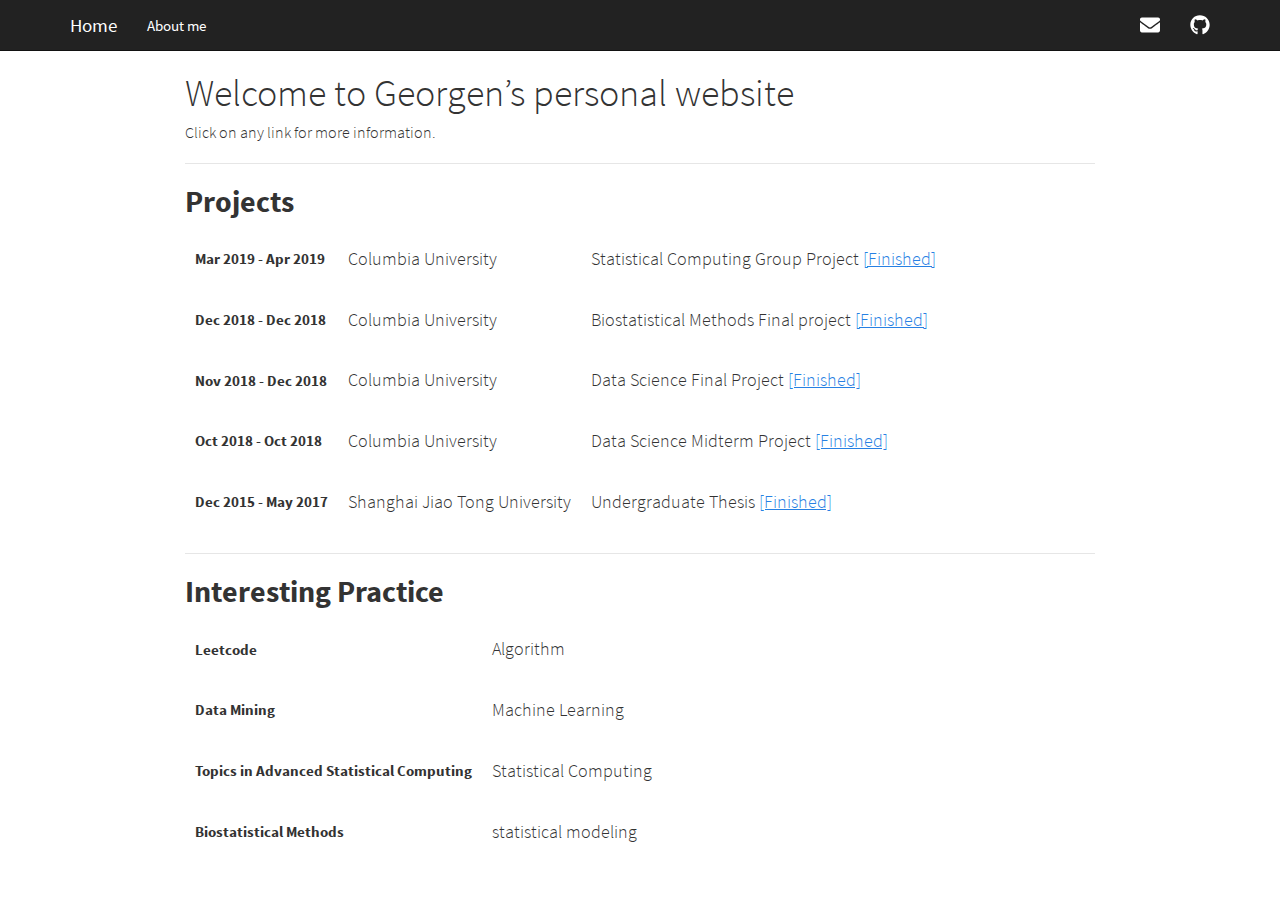
==== commit c5674d2d: "small change" ====
--- a/index.html
+++ b/index.html
@@ -250,22 +250,7 @@
 </td>
 <td>
 <h4>
-Statistical Computing Group Project <a href="https://github.com/valuntiny/p8160_group_project_2">[On-going]</a>
-</h4>
-</td>
-</tr>
-<tr>
-<th>
-Feb 2019 - Feb 2019
-</th>
-<td>
-<h4>
-Columbia University
-</h4>
-</td>
-<td>
-<h4>
-Data Mining Project 1 <a href="https://github.com/valuntiny/E4540_HW1">[Finished]</a>
+Statistical Computing Group Project <a href="https://github.com/valuntiny/p8160_group_project_2">[Finished]</a>
 </h4>
 </td>
 </tr>
@@ -331,6 +316,67 @@
 </tr>
 </table>
 <hr />
+<h2>
+<b>Interesting Practice</b>
+</h2>
+<table>
+<tr>
+<th>
+Leetcode
+</th>
+<td>
+<h4>
+Algorithm
+</h4>
+</td>
+<td>
+<tr>
+</tr>
+</td>
+</tr>
+<tr>
+<th>
+Data Mining
+</th>
+<td>
+<h4>
+Machine Learning
+</h4>
+</td>
+<td>
+<h4>
+</h4>
+</td>
+</tr>
+<tr>
+<th>
+Topics in Advanced Statistical Computing
+</th>
+<td>
+<h4>
+Statistical Computing
+</h4>
+</td>
+<td>
+<h4>
+</h4>
+</td>
+</tr>
+<tr>
+<th>
+Biostatistical Methods
+</th>
+<td>
+<h4>
+statistical modeling
+</h4>
+</td>
+<td>
+<h4>
+</h4>
+</td>
+</tr>
+</table>
 
 
 
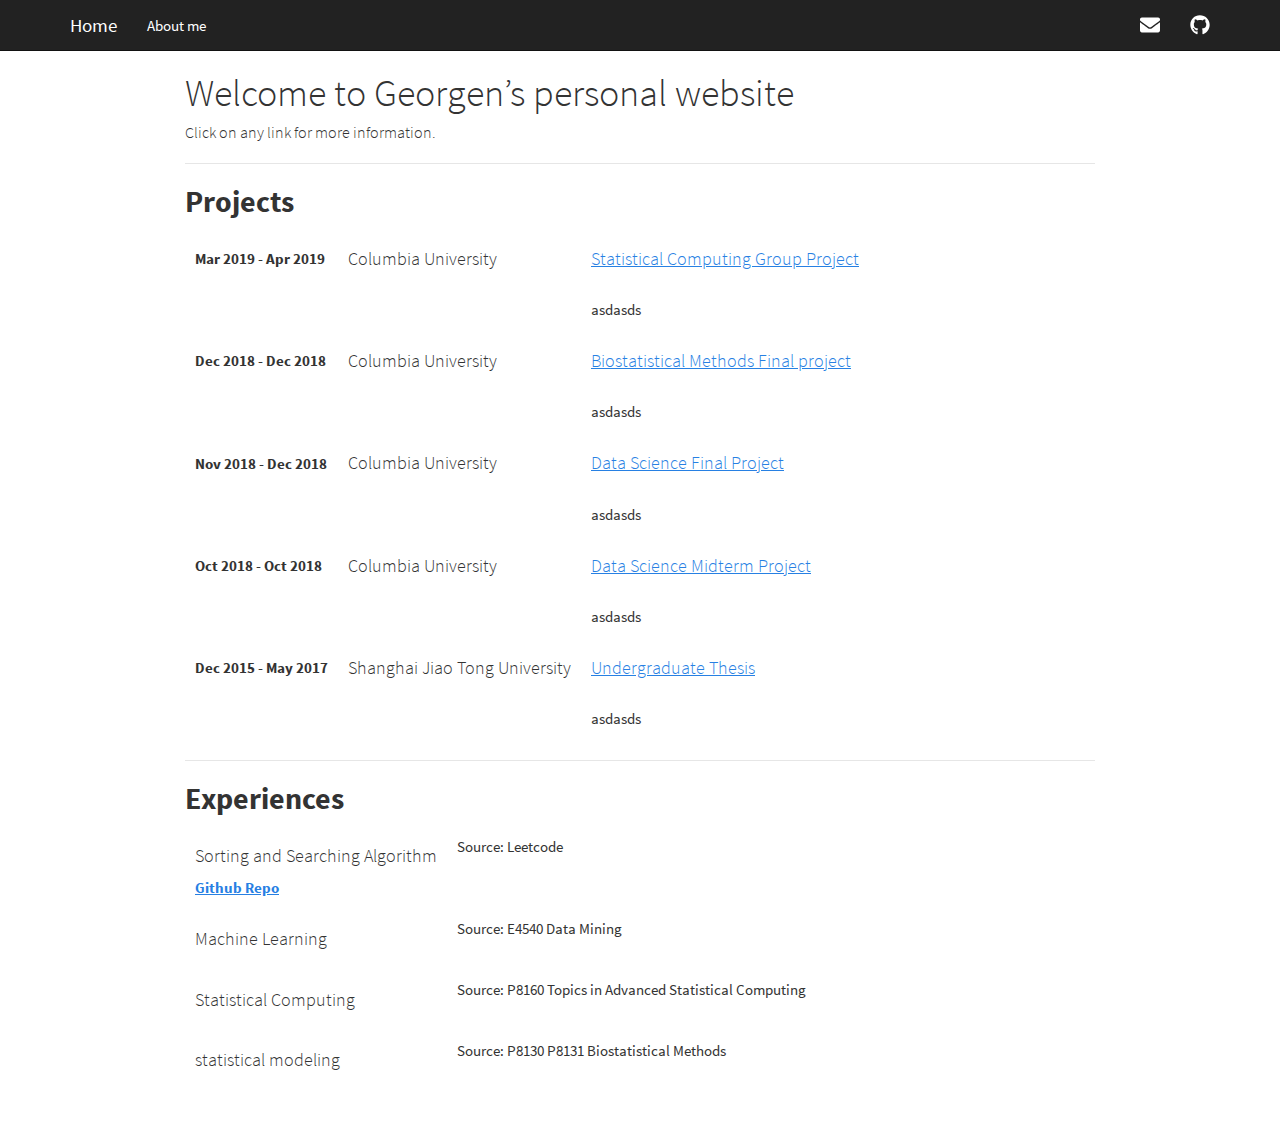
==== commit 7631b019: "add more" ====
--- a/index.html
+++ b/index.html
@@ -250,8 +250,17 @@
 </td>
 <td>
 <h4>
-Statistical Computing Group Project <a href="https://github.com/valuntiny/p8160_group_project_2">[Finished]</a>
-</h4>
+<a href="https://github.com/valuntiny/p8160_group_project_2">Statistical Computing Group Project </a>
+</h4>
+</td>
+</tr>
+<tr>
+<th>
+</th>
+<td>
+</td>
+<td>
+asdasds
 </td>
 </tr>
 <tr>
@@ -265,8 +274,17 @@
 </td>
 <td>
 <h4>
-Biostatistical Methods Final project <a href="https://github.com/Raarbiarsan1899/p8130_bm_group4">[Finished]</a>
-</h4>
+<a href="https://github.com/Raarbiarsan1899/p8130_bm_group4">Biostatistical Methods Final project </a>
+</h4>
+</td>
+</tr>
+<tr>
+<th>
+</th>
+<td>
+</td>
+<td>
+asdasds
 </td>
 </tr>
 <tr>
@@ -280,8 +298,17 @@
 </td>
 <td>
 <h4>
-Data Science Final Project <a href="http://shanj.tk/P8105_final_website.io/index.html">[Finished]</a>
-</h4>
+<a href="http://shanj.tk/P8105_final_website.io/index.html">Data Science Final Project </a>
+</h4>
+</td>
+</tr>
+<tr>
+<th>
+</th>
+<td>
+</td>
+<td>
+asdasds
 </td>
 </tr>
 <tr>
@@ -295,8 +322,17 @@
 </td>
 <td>
 <h4>
-Data Science Midterm Project <a href="https://github.com/valuntiny/p8105_mtp_gw2383">[Finished]</a>
-</h4>
+<a href="https://github.com/valuntiny/p8105_mtp_gw2383">Data Science Midterm Project </a>
+</h4>
+</td>
+</tr>
+<tr>
+<th>
+</th>
+<td>
+</td>
+<td>
+asdasds
 </td>
 </tr>
 <tr>
@@ -310,66 +346,74 @@
 </td>
 <td>
 <h4>
-Undergraduate Thesis <a href="http://cbb.sjtu.edu.cn/~jingli/webpages/guojing.html">[Finished]</a>
-</h4>
+<a href="http://cbb.sjtu.edu.cn/~jingli/webpages/guojing.html">Undergraduate Thesis </a>
+</h4>
+</td>
+</tr>
+<tr>
+<th>
+</th>
+<td>
+</td>
+<td>
+asdasds
 </td>
 </tr>
 </table>
 <hr />
 <h2>
-<b>Interesting Practice</b>
+<b>Experiences</b>
 </h2>
 <table>
 <tr>
 <th>
-Leetcode
-</th>
-<td>
-<h4>
-Algorithm
-</h4>
-</td>
-<td>
-<tr>
-</tr>
-</td>
-</tr>
-<tr>
-<th>
-Data Mining
-</th>
-<td>
+<h4>
+Sorting and Searching Algorithm
+</h4>
+<a href="https://github.com/valuntiny?tab=repositories">Github Repo</a>
+</th>
+<td>
+Source: Leetcode
+</td>
+<td>
+</td>
+</tr>
+<tr>
+<th>
 <h4>
 Machine Learning
 </h4>
-</td>
-<td>
-<h4>
-</h4>
-</td>
-</tr>
-<tr>
-<th>
-Topics in Advanced Statistical Computing
-</th>
-<td>
+</th>
+<td>
+Source: E4540 Data Mining
+</td>
+<td>
+<h4>
+</h4>
+</td>
+</tr>
+<tr>
+<th>
 <h4>
 Statistical Computing
 </h4>
-</td>
-<td>
-<h4>
-</h4>
-</td>
-</tr>
-<tr>
-<th>
-Biostatistical Methods
-</th>
-<td>
+</th>
+<td>
+Source: P8160 Topics in Advanced Statistical Computing
+</td>
+<td>
+<h4>
+</h4>
+</td>
+</tr>
+<tr>
+<th>
 <h4>
 statistical modeling
 </h4>
+</th>
+<td>
+Source: P8130 P8131 Biostatistical Methods
 </td>
 <td>
 <h4>
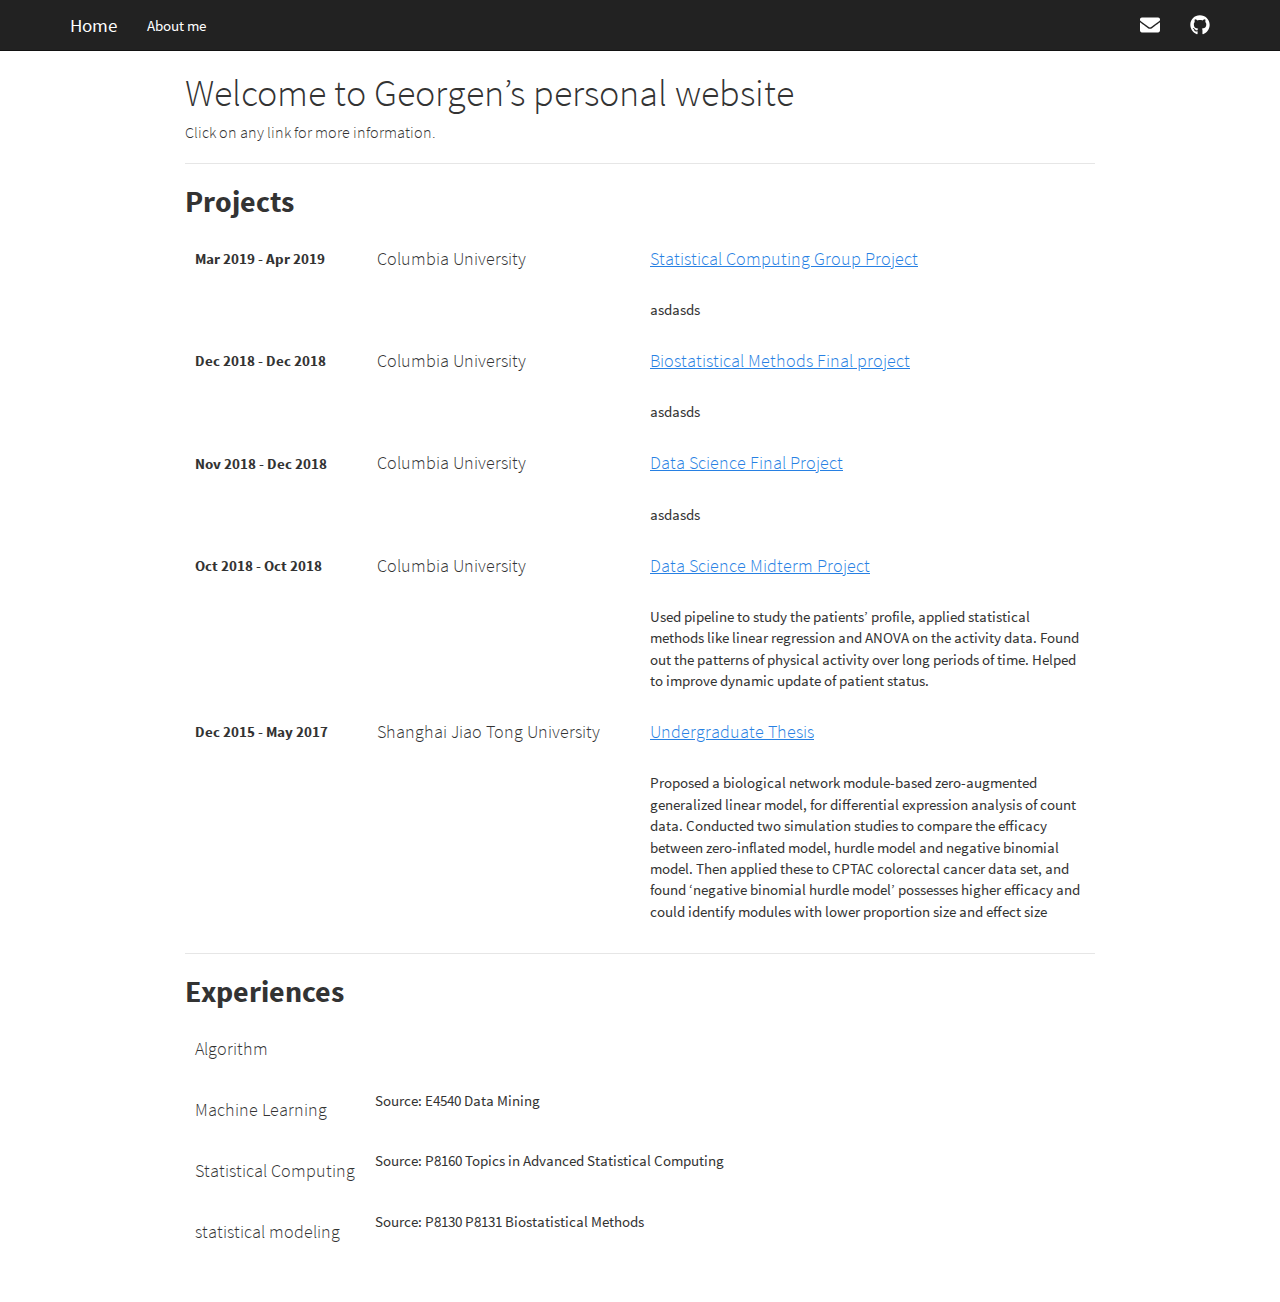
==== commit 73b8c1d5: "Still need do more" ====
--- a/index.html
+++ b/index.html
@@ -239,6 +239,9 @@
 <b>Projects</b>
 </h2>
 <table>
+<col width="20%">
+<col width="30%">
+<col width="50%">
 <tr>
 <th>
 Mar 2019 - Apr 2019
@@ -332,7 +335,7 @@
 <td>
 </td>
 <td>
-asdasds
+Used pipeline to study the patients’ profile, applied statistical methods like linear regression and ANOVA on the activity data. Found out the patterns of physical activity over long periods of time. Helped to improve dynamic update of patient status.
 </td>
 </tr>
 <tr>
@@ -356,7 +359,7 @@
 <td>
 </td>
 <td>
-asdasds
+Proposed a biological network module-based zero-augmented generalized linear model, for differential expression analysis of count data. Conducted two simulation studies to compare the efficacy between zero-inflated model, hurdle model and negative binomial model. Then applied these to CPTAC colorectal cancer data set, and found ‘negative binomial hurdle model’ possesses higher efficacy and could identify modules with lower proportion size and effect size
 </td>
 </tr>
 </table>
@@ -368,12 +371,10 @@
 <tr>
 <th>
 <h4>
-Sorting and Searching Algorithm
-</h4>
-<a href="https://github.com/valuntiny?tab=repositories">Github Repo</a>
-</th>
-<td>
-Source: Leetcode
+Algorithm
+</h4>
+</th>
+<td>
 </td>
 <td>
 </td>
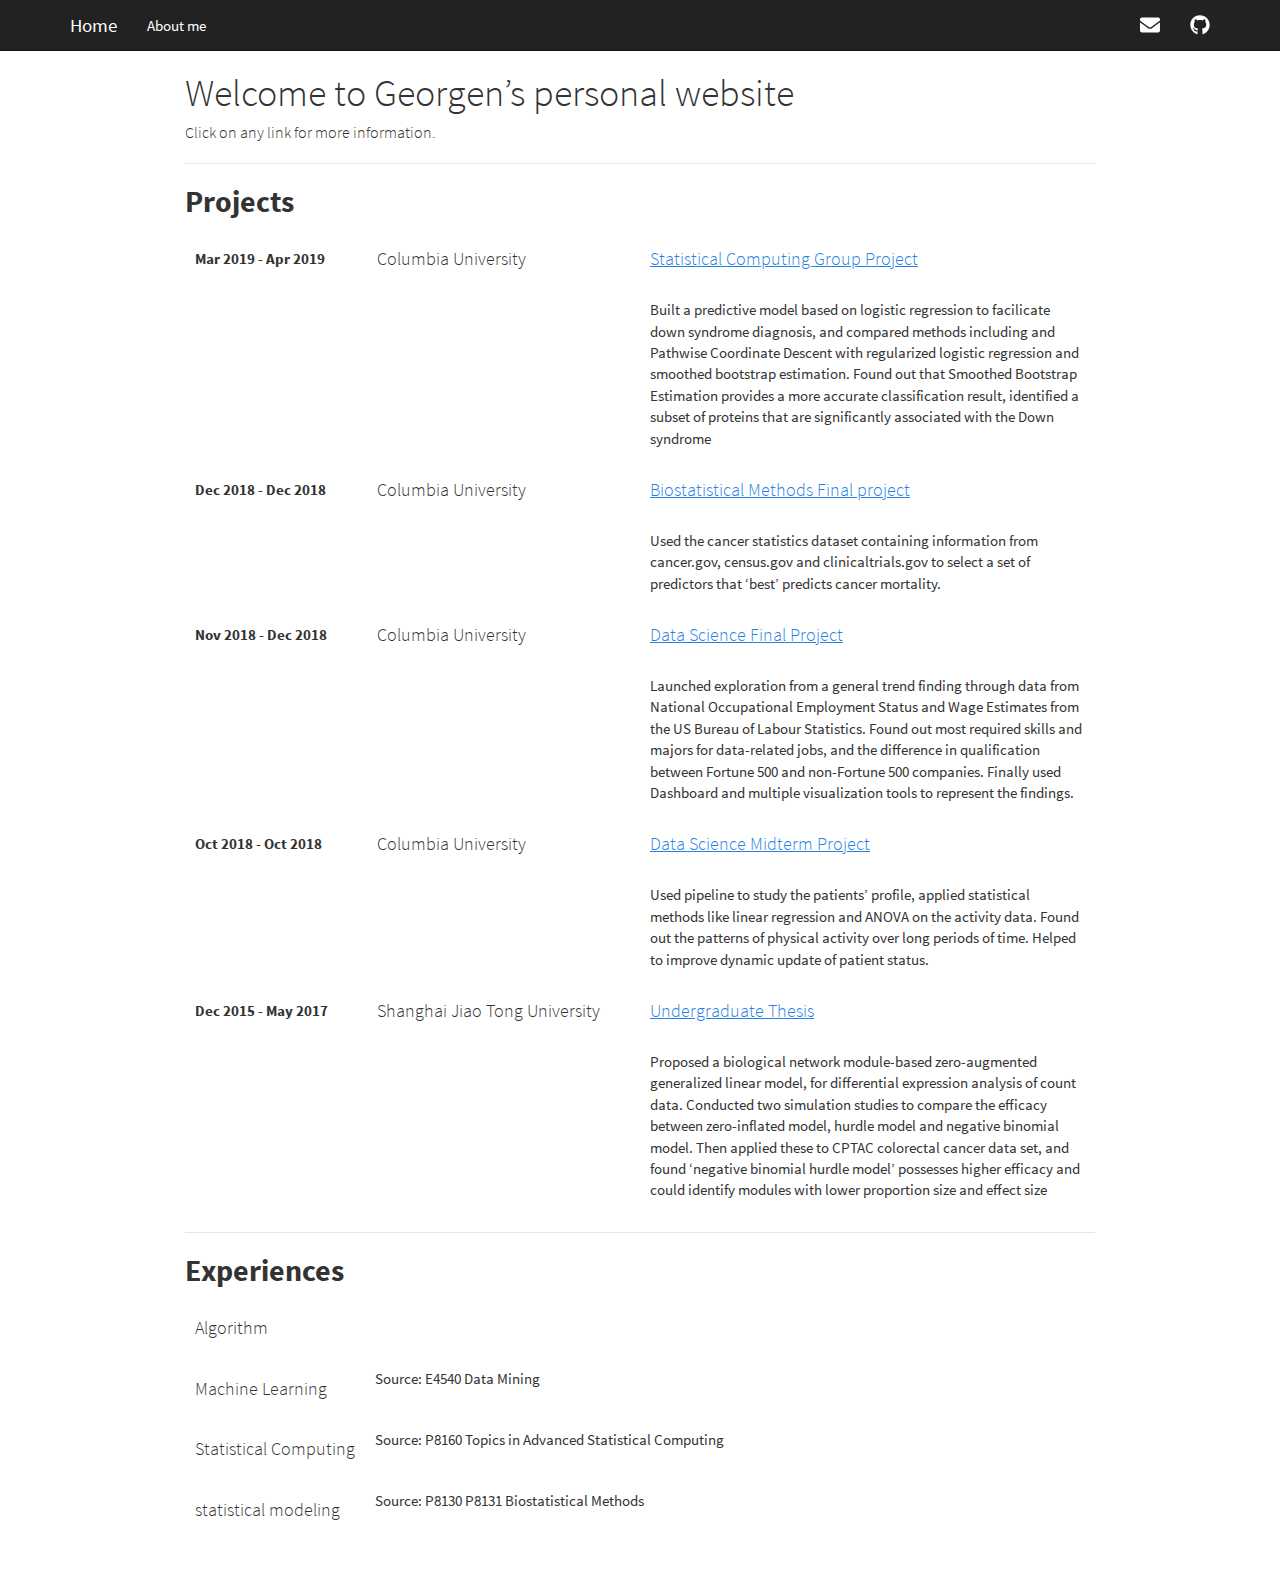
==== commit 1658f1c9: "finished projects" ====
--- a/index.html
+++ b/index.html
@@ -263,7 +263,7 @@
 <td>
 </td>
 <td>
-asdasds
+Built a predictive model based on logistic regression to facilicate down syndrome diagnosis, and compared methods including and Pathwise Coordinate Descent with regularized logistic regression and smoothed bootstrap estimation. Found out that Smoothed Bootstrap Estimation provides a more accurate classification result, identified a subset of proteins that are significantly associated with the Down syndrome
 </td>
 </tr>
 <tr>
@@ -287,7 +287,7 @@
 <td>
 </td>
 <td>
-asdasds
+Used the cancer statistics dataset containing information from cancer.gov, census.gov and clinicaltrials.gov to select a set of predictors that ‘best’ predicts cancer mortality.
 </td>
 </tr>
 <tr>
@@ -311,7 +311,7 @@
 <td>
 </td>
 <td>
-asdasds
+Launched exploration from a general trend finding through data from National Occupational Employment Status and Wage Estimates from the US Bureau of Labour Statistics. Found out most required skills and majors for data-related jobs, and the difference in qualification between Fortune 500 and non-Fortune 500 companies. Finally used Dashboard and multiple visualization tools to represent the findings.
 </td>
 </tr>
 <tr>
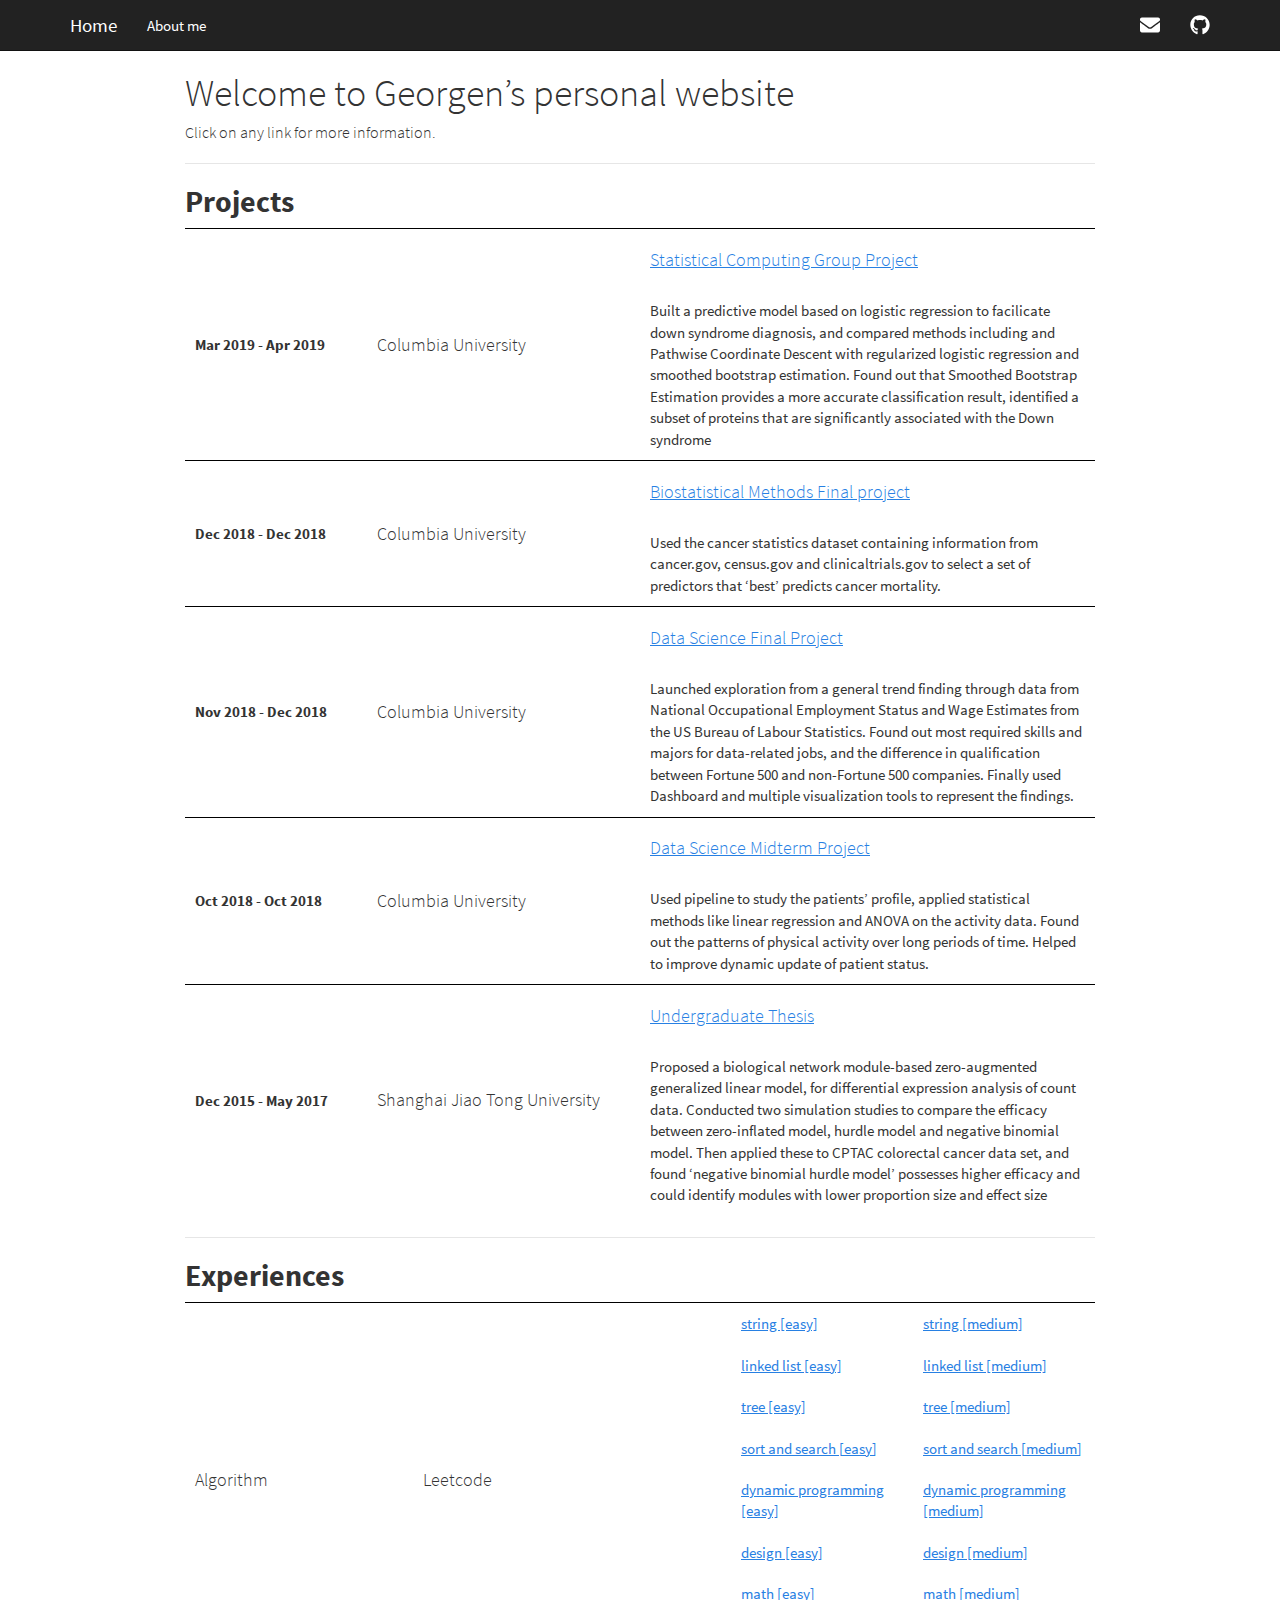
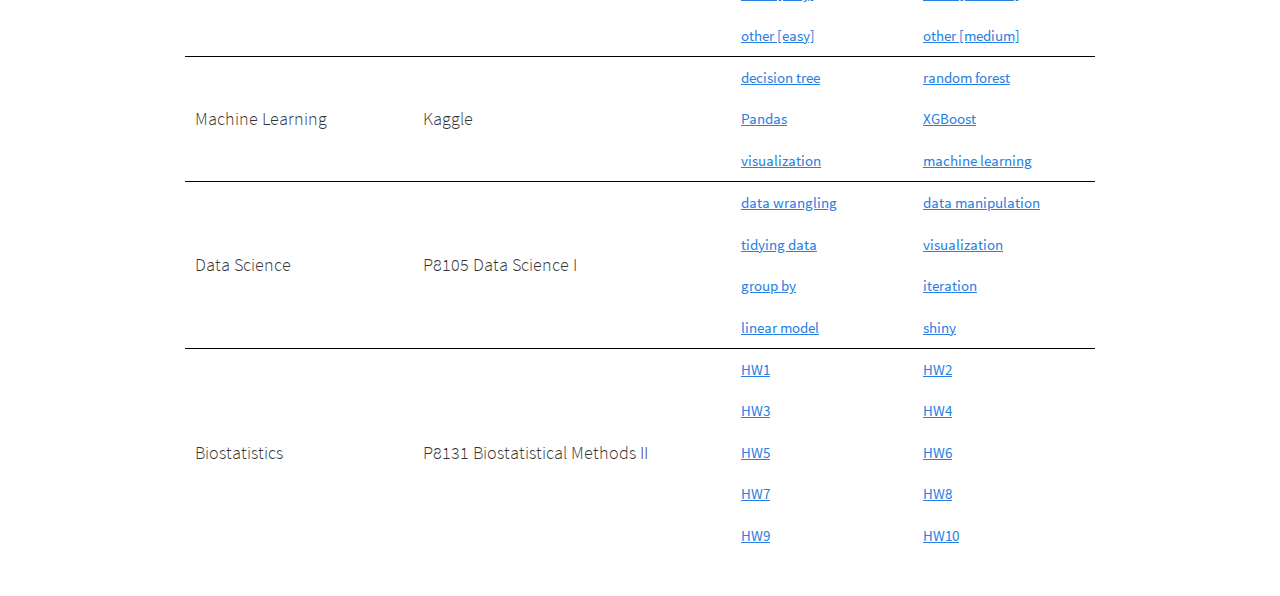
==== commit c4977da3: "debug" ====
--- a/index.html
+++ b/index.html
@@ -242,11 +242,11 @@
 <col width="20%">
 <col width="30%">
 <col width="50%">
-<tr>
-<th>
+<tr style="border-top:1pt solid black;">
+<th rowspan="2">
 Mar 2019 - Apr 2019
 </th>
-<td>
+<td rowspan="2" ; style="vertical-align: middle">
 <h4>
 Columbia University
 </h4>
@@ -258,19 +258,15 @@
 </td>
 </tr>
 <tr>
-<th>
-</th>
-<td>
-</td>
 <td>
 Built a predictive model based on logistic regression to facilicate down syndrome diagnosis, and compared methods including and Pathwise Coordinate Descent with regularized logistic regression and smoothed bootstrap estimation. Found out that Smoothed Bootstrap Estimation provides a more accurate classification result, identified a subset of proteins that are significantly associated with the Down syndrome
 </td>
 </tr>
-<tr>
-<th>
+<tr style="border-top:1pt solid black;">
+<th rowspan="2">
 Dec 2018 - Dec 2018
 </th>
-<td>
+<td rowspan="2" ; style="vertical-align: middle">
 <h4>
 Columbia University
 </h4>
@@ -282,19 +278,15 @@
 </td>
 </tr>
 <tr>
-<th>
-</th>
-<td>
-</td>
 <td>
 Used the cancer statistics dataset containing information from cancer.gov, census.gov and clinicaltrials.gov to select a set of predictors that ‘best’ predicts cancer mortality.
 </td>
 </tr>
-<tr>
-<th>
+<tr style="border-top:1pt solid black;">
+<th rowspan="2">
 Nov 2018 - Dec 2018
 </th>
-<td>
+<td rowspan="2" ; style="vertical-align: middle">
 <h4>
 Columbia University
 </h4>
@@ -306,19 +298,15 @@
 </td>
 </tr>
 <tr>
-<th>
-</th>
-<td>
-</td>
 <td>
 Launched exploration from a general trend finding through data from National Occupational Employment Status and Wage Estimates from the US Bureau of Labour Statistics. Found out most required skills and majors for data-related jobs, and the difference in qualification between Fortune 500 and non-Fortune 500 companies. Finally used Dashboard and multiple visualization tools to represent the findings.
 </td>
 </tr>
-<tr>
-<th>
+<tr style="border-top:1pt solid black;">
+<th rowspan="2">
 Oct 2018 - Oct 2018
 </th>
-<td>
+<td rowspan="2" ; style="vertical-align: middle">
 <h4>
 Columbia University
 </h4>
@@ -330,19 +318,15 @@
 </td>
 </tr>
 <tr>
-<th>
-</th>
-<td>
-</td>
 <td>
 Used pipeline to study the patients’ profile, applied statistical methods like linear regression and ANOVA on the activity data. Found out the patterns of physical activity over long periods of time. Helped to improve dynamic update of patient status.
 </td>
 </tr>
-<tr>
-<th>
+<tr style="border-top:1pt solid black;">
+<th rowspan="2">
 Dec 2015 - May 2017
 </th>
-<td>
+<td rowspan="2" ; style="vertical-align: middle">
 <h4>
 Shanghai Jiao Tong University
 </h4>
@@ -354,10 +338,6 @@
 </td>
 </tr>
 <tr>
-<th>
-</th>
-<td>
-</td>
 <td>
 Proposed a biological network module-based zero-augmented generalized linear model, for differential expression analysis of count data. Conducted two simulation studies to compare the efficacy between zero-inflated model, hurdle model and negative binomial model. Then applied these to CPTAC colorectal cancer data set, and found ‘negative binomial hurdle model’ possesses higher efficacy and could identify modules with lower proportion size and effect size
 </td>
@@ -368,57 +348,208 @@
 <b>Experiences</b>
 </h2>
 <table>
-<tr>
-<th>
+<col width="25%">
+<col width="35%">
+<col width="20%">
+<col width="20%">
+<tr style="border-top:1pt solid black;">
+<th rowspan="8">
 <h4>
 Algorithm
 </h4>
 </th>
-<td>
-</td>
-<td>
-</td>
-</tr>
-<tr>
-<th>
+<td rowspan="8" ; style="vertical-align: middle">
+<h4>
+Leetcode
+</h4>
+</td>
+<td>
+<a href="https://github.com/valuntiny/leetcode_string">string [easy]</a>
+</td>
+<td>
+<a href="https://github.com/valuntiny/leetcode_string_ii">string [medium]</a>
+</td>
+</tr>
+<tr>
+<td>
+<a href="https://github.com/valuntiny/leetcode_linked_list">linked list [easy]</a>
+</td>
+<td>
+<a href="https://github.com/valuntiny/leetcode_linked_list_ii">linked list [medium]</a>
+</td>
+</tr>
+<tr>
+<td>
+<a href="https://github.com/valuntiny/leetcode_tree">tree [easy]</a>
+</td>
+<td>
+<a href="https://github.com/valuntiny/leetcode_tree_map">tree [medium]</a>
+</td>
+</tr>
+<tr>
+<td>
+<a href="https://github.com/valuntiny/leetcode_sort_search">sort and search [easy]</a>
+</td>
+<td>
+<a href="https://github.com/valuntiny/leetcode_sort_search_ii">sort and search [medium]</a>
+</td>
+</tr>
+<tr>
+<td>
+<a href="https://github.com/valuntiny/leetcode_dynamic_prog">dynamic programming [easy]</a>
+</td>
+<td>
+<a href="https://github.com/valuntiny/leetcode_dynamic_prog_ii">dynamic programming [medium]</a>
+</td>
+</tr>
+<tr>
+<td>
+<a href="https://github.com/valuntiny/leetcode_design">design [easy]</a>
+</td>
+<td>
+<a href="https://github.com/valuntiny/leetcode_design_ii">design [medium]</a>
+</td>
+</tr>
+<tr>
+<td>
+<a href="https://github.com/valuntiny/leetcode_math">math [easy]</a>
+</td>
+<td>
+<a href="https://github.com/valuntiny/leetcode_math_ii">math [medium]</a>
+</td>
+</tr>
+<tr>
+<td>
+<a href="https://github.com/valuntiny/leetcode_other">other [easy]</a>
+</td>
+<td>
+<a href="https://github.com/valuntiny/leetcode_other_ii">other [medium]</a>
+</td>
+</tr>
+<tr style="border-top:1pt solid black;">
+<th rowspan="3">
 <h4>
 Machine Learning
 </h4>
 </th>
-<td>
-Source: E4540 Data Mining
-</td>
-<td>
-<h4>
-</h4>
-</td>
-</tr>
-<tr>
-<th>
-<h4>
-Statistical Computing
-</h4>
-</th>
-<td>
-Source: P8160 Topics in Advanced Statistical Computing
-</td>
-<td>
-<h4>
-</h4>
-</td>
-</tr>
-<tr>
-<th>
-<h4>
-statistical modeling
-</h4>
-</th>
-<td>
-Source: P8130 P8131 Biostatistical Methods
-</td>
-<td>
-<h4>
-</h4>
+<td rowspan="3" ; style="vertical-align: middle">
+<h4>
+Kaggle
+</h4>
+</td>
+<td>
+<a href="https://github.com/valuntiny/kaggle_decision_tree">decision tree</a>
+</td>
+<td>
+<a href="https://github.com/valuntiny/kaggle_random_forest">random forest</a>
+</td>
+</tr>
+<tr>
+<td>
+<a href="https://github.com/valuntiny/kaggle_pandas">Pandas</a>
+</td>
+<td>
+<a href="https://github.com/valuntiny/kaggle_XGBoost">XGBoost</a>
+</td>
+</tr>
+<tr>
+<td>
+<a href="https://github.com/valuntiny/kaggle_data_visualization">visualization</a>
+</td>
+<td>
+<a href="https://github.com/valuntiny/kaggle_intermediate_ML">machine learning</a>
+</td>
+</tr>
+<tr style="border-top:1pt solid black;">
+<th rowspan="4">
+<h4>
+Data Science
+</h4>
+</th>
+<td rowspan="4" ; style="vertical-align: middle">
+<h4>
+P8105 Data Science I
+</h4>
+</td>
+<td>
+<a href="https://github.com/valuntiny/p8105_Data_wrangling_2">data wrangling</a>
+</td>
+<td>
+<a href="https://github.com/valuntiny/p8105_data_manipulaton">data manipulation</a>
+</td>
+</tr>
+<tr>
+<td>
+<a href="https://github.com/valuntiny/p8105_tidy_data">tidying data</a>
+</td>
+<td>
+<a href="https://github.com/valuntiny/p8105_Visualization">visualization</a>
+</td>
+</tr>
+<tr>
+<td>
+<a href="https://github.com/valuntiny/p8105_group_by">group by</a>
+</td>
+<td>
+<a href="https://github.com/valuntiny/p8105_iteration">iteration</a>
+</td>
+</tr>
+<tr>
+<td>
+<a href="https://github.com/valuntiny/p8105_linear_models">linear model</a>
+</td>
+<td>
+<a href="https://github.com/valuntiny/p8105_shiny">shiny</a>
+</td>
+</tr>
+<tr style="border-top:1pt solid black;">
+<th rowspan="5">
+<h4>
+Biostatistics
+</h4>
+</th>
+<td rowspan="5" ; style="vertical-align: middle">
+<h4>
+P8131 Biostatistical Methods II
+</h4>
+</td>
+<td>
+<a href="https://github.com/valuntiny/p8131_HW1">HW1</a>
+</td>
+<td>
+<a href="https://github.com/valuntiny/p8131_HW2">HW2</a>
+</td>
+</tr>
+<tr>
+<td>
+<a href="https://github.com/valuntiny/p8131_HW3">HW3</a>
+</td>
+<td>
+<a href="https://github.com/valuntiny/p8131_HW4">HW4</a>
+</td>
+</tr>
+<tr>
+<td>
+<a href="https://github.com/valuntiny/p8131_HW5">HW5</a>
+</td>
+<td>
+<a href="https://github.com/valuntiny/p8131_HW6">HW6</a>
+</td>
+</tr>
+<tr>
+<td>
+<a href="https://github.com/valuntiny/p8131_HW7">HW7</a>
+</td>
+<td>
+<a href="https://github.com/valuntiny/p8131_HW8">HW8</a>
+</td>
+</tr>
+<tr>
+<td>
+<a href="https://github.com/valuntiny/p8131_HW9">HW9</a>
+</td>
+<td>
+<a href="https://github.com/valuntiny/p8131_HW10">HW10</a>
 </td>
 </tr>
 </table>
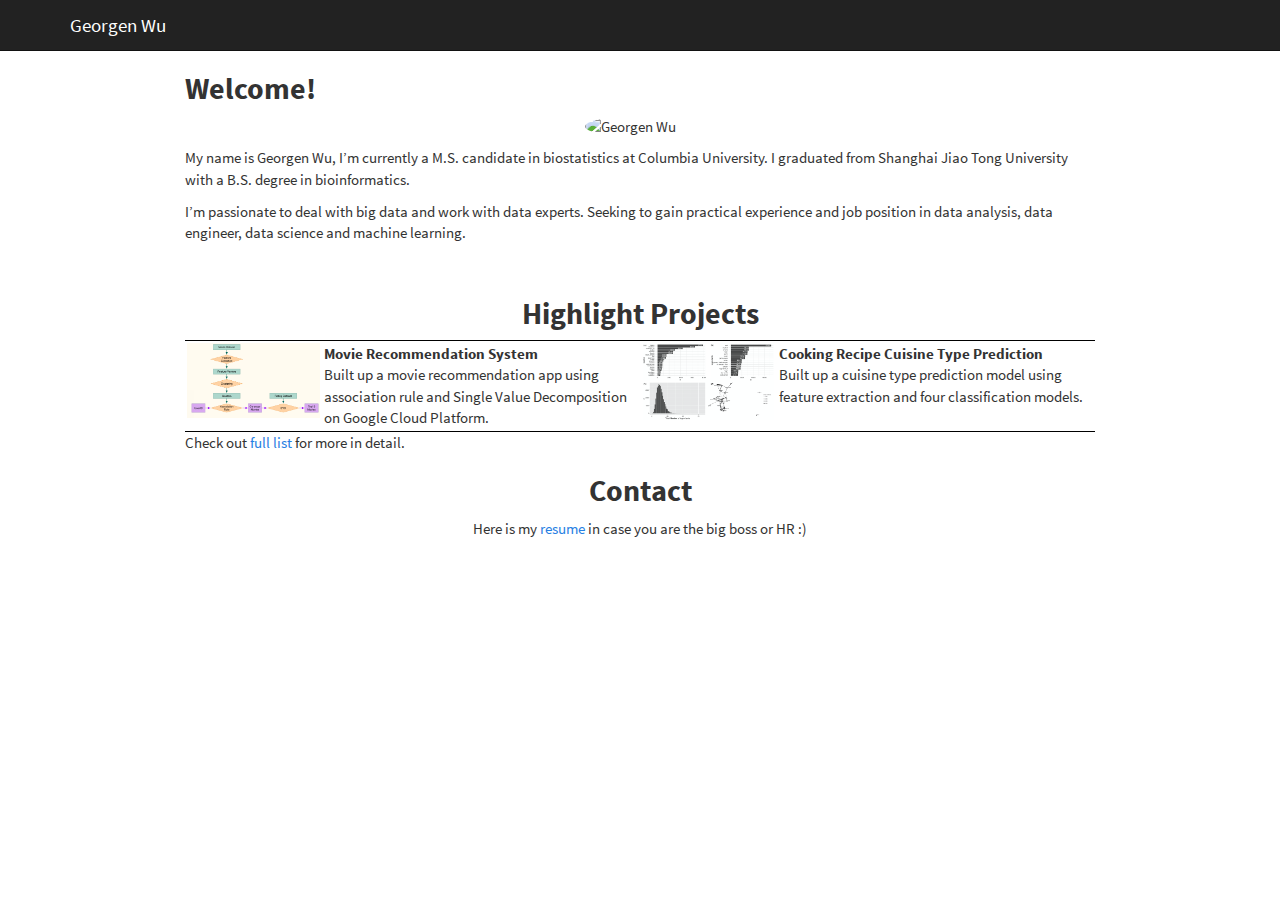
==== commit 0c8c15f7: "Finalize my website, fuck yeah!" ====
--- a/index.html
+++ b/index.html
@@ -7,11 +7,12 @@
 <meta charset="utf-8" />
 <meta http-equiv="Content-Type" content="text/html; charset=utf-8" />
 <meta name="generator" content="pandoc" />
-
-
-
-
-<title>Welcome to Georgen’s personal website</title>
+<meta http-equiv="X-UA-Compatible" content="IE=EDGE" />
+
+
+
+
+<title></title>
 
 <script src="site_libs/jquery-1.11.3/jquery.min.js"></script>
 <meta name="viewport" content="width=device-width, initial-scale=1" />
@@ -22,9 +23,6 @@
 <script src="site_libs/navigation-1.1/tabsets.js"></script>
 <link href="site_libs/highlightjs-9.12.0/default.css" rel="stylesheet" />
 <script src="site_libs/highlightjs-9.12.0/highlight.js"></script>
-<link href="site_libs/font-awesome-5.0.13/css/fa-svg-with-js.css" rel="stylesheet" />
-<script src="site_libs/font-awesome-5.0.13/js/fontawesome-all.min.js"></script>
-<script src="site_libs/font-awesome-5.0.13/js/fa-v4-shims.min.js"></script>
 
 <style type="text/css">code{white-space: pre;}</style>
 <style type="text/css">
@@ -72,9 +70,7 @@
 </style>
 
 
-</head>
-
-<body>
+
 
 <style type = "text/css">
 .main-container {
@@ -88,7 +84,6 @@
 }
 img {
   max-width:100%;
-  height: auto;
 }
 .tabbed-pane {
   padding-top: 12px;
@@ -98,6 +93,9 @@
 }
 button.code-folding-btn:focus {
   outline: none;
+}
+summary {
+  display: list-item;
 }
 </style>
 
@@ -113,7 +111,6 @@
   padding-top: 56px;
   margin-top: -56px;
 }
-
 .section h2 {
   padding-top: 56px;
   margin-top: -56px;
@@ -133,6 +130,43 @@
 .section h6 {
   padding-top: 56px;
   margin-top: -56px;
+}
+.dropdown-submenu {
+  position: relative;
+}
+.dropdown-submenu>.dropdown-menu {
+  top: 0;
+  left: 100%;
+  margin-top: -6px;
+  margin-left: -1px;
+  border-radius: 0 6px 6px 6px;
+}
+.dropdown-submenu:hover>.dropdown-menu {
+  display: block;
+}
+.dropdown-submenu>a:after {
+  display: block;
+  content: " ";
+  float: right;
+  width: 0;
+  height: 0;
+  border-color: transparent;
+  border-style: solid;
+  border-width: 5px 0 5px 5px;
+  border-left-color: #cccccc;
+  margin-top: 5px;
+  margin-right: -10px;
+}
+.dropdown-submenu:hover>a:after {
+  border-left-color: #ffffff;
+}
+.dropdown-submenu.pull-left {
+  float: none;
+}
+.dropdown-submenu.pull-left>.dropdown-menu {
+  left: -100%;
+  margin-left: 10px;
+  border-radius: 6px 0 6px 6px;
 }
 </style>
 
@@ -154,19 +188,73 @@
 });
 </script>
 
+<!-- tabsets -->
+
+<style type="text/css">
+.tabset-dropdown > .nav-tabs {
+  display: inline-table;
+  max-height: 500px;
+  min-height: 44px;
+  overflow-y: auto;
+  background: white;
+  border: 1px solid #ddd;
+  border-radius: 4px;
+}
+
+.tabset-dropdown > .nav-tabs > li.active:before {
+  content: "";
+  font-family: 'Glyphicons Halflings';
+  display: inline-block;
+  padding: 10px;
+  border-right: 1px solid #ddd;
+}
+
+.tabset-dropdown > .nav-tabs.nav-tabs-open > li.active:before {
+  content: "&#xe258;";
+  border: none;
+}
+
+.tabset-dropdown > .nav-tabs.nav-tabs-open:before {
+  content: "";
+  font-family: 'Glyphicons Halflings';
+  display: inline-block;
+  padding: 10px;
+  border-right: 1px solid #ddd;
+}
+
+.tabset-dropdown > .nav-tabs > li.active {
+  display: block;
+}
+
+.tabset-dropdown > .nav-tabs > li > a,
+.tabset-dropdown > .nav-tabs > li > a:focus,
+.tabset-dropdown > .nav-tabs > li > a:hover {
+  border: none;
+  display: inline-block;
+  border-radius: 4px;
+}
+
+.tabset-dropdown > .nav-tabs.nav-tabs-open > li {
+  display: block;
+  float: none;
+}
+
+.tabset-dropdown > .nav-tabs > li {
+  display: none;
+}
+</style>
+
+<!-- code folding -->
+
+
+
+
+</head>
+
+<body>
+
 
 <div class="container-fluid main-container">
-
-<!-- tabsets -->
-<script>
-$(document).ready(function () {
-  window.buildTabsets("TOC");
-});
-</script>
-
-<!-- code folding -->
-
-
 
 
 
@@ -179,24 +267,22 @@
         <span class="icon-bar"></span>
         <span class="icon-bar"></span>
       </button>
-      <a class="navbar-brand" href="index.html">Home</a>
+      <a class="navbar-brand" href="index.html">Georgen Wu</a>
     </div>
     <div id="navbar" class="navbar-collapse collapse">
       <ul class="nav navbar-nav">
-        <li>
-  <a href="about.html">About me</a>
-</li>
+        
       </ul>
       <ul class="nav navbar-nav navbar-right">
         <li>
-  <a href="wu459201296@gmail.com">
-    <span class="fa fa-envelope fa-lg"></span>
+  <a href="experiences.html">
+    <span class="far fa far fa-chart-bar"></span>
      
   </a>
 </li>
 <li>
-  <a href="http://github.com/valuntiny/">
-    <span class="fa fa-github fa-lg"></span>
+  <a href="resume.html">
+    <span class="far fa far fa-file-alt"></span>
      
   </a>
 </li>
@@ -209,350 +295,54 @@
 
 
 
-<h1 class="title toc-ignore">Welcome to Georgen’s personal website</h1>
 
 </div>
 
 
-<style>
-th {
-  text-align: left;
-}
-
-th, td {
-  padding: 10px;
-  font-size: 15px;
-}
-
-td {
-  vertical-align: top;
-  height: 30px;
-}
-
-tr:hover {background-color: #f5f5f5;}
-</style>
-<h5>
-Click on any link for more information.
-</h5>
-<hr />
+<link rel="stylesheet" href="style.css">
+<script src="https://kit.fontawesome.com/6e8b08f469.js" crossorigin="anonymous"></script>
 <h2>
-<b>Projects</b>
+<b> Welcome! </b>
+</h2>
+<p><img src="image/headshot.JPG" alt="Georgen Wu" style="width:18%;" class="center image-cropper"></p>
+<p>My name is Georgen Wu, I’m currently a M.S. candidate in biostatistics at Columbia University. I graduated from Shanghai Jiao Tong University with a B.S. degree in bioinformatics.</p>
+<p>I’m passionate to deal with big data and work with data experts. Seeking to gain practical experience and job position in data analysis, data engineer, data science and machine learning.</p>
+<p><br></p>
+<center>
+<h2>
+<b> Highlight Projects </b>
 </h2>
 <table>
-<col width="20%">
-<col width="30%">
-<col width="50%">
-<tr style="border-top:1pt solid black;">
-<th rowspan="2">
-Mar 2019 - Apr 2019
-</th>
-<td rowspan="2" ; style="vertical-align: middle">
-<h4>
-Columbia University
-</h4>
+<col width="15%">
+<col width="35%">
+<col width="15%">
+<col width="35%">
+<tr style="border-top:1pt solid black; border-bottom:1pt solid black;">
+<td>
+<a href="https://github.com/Sapphirine/201912-43-Movie-Recommendation"><img src="image/6893_final.png" alt="Georgen Wu" class="center image-small"></a>
 </td>
 <td>
-<h4>
-<a href="https://github.com/valuntiny/p8160_group_project_2">Statistical Computing Group Project </a>
-</h4>
-</td>
-</tr>
-<tr>
-<td>
-Built a predictive model based on logistic regression to facilicate down syndrome diagnosis, and compared methods including and Pathwise Coordinate Descent with regularized logistic regression and smoothed bootstrap estimation. Found out that Smoothed Bootstrap Estimation provides a more accurate classification result, identified a subset of proteins that are significantly associated with the Down syndrome
-</td>
-</tr>
-<tr style="border-top:1pt solid black;">
-<th rowspan="2">
-Dec 2018 - Dec 2018
-</th>
-<td rowspan="2" ; style="vertical-align: middle">
-<h4>
-Columbia University
-</h4>
+<b>Movie Recommendation System</b> <br> Built up a movie recommendation app using association rule and Single Value Decomposition on Google Cloud Platform.
 </td>
 <td>
-<h4>
-<a href="https://github.com/Raarbiarsan1899/p8130_bm_group4">Biostatistical Methods Final project </a>
-</h4>
-</td>
-</tr>
-<tr>
-<td>
-Used the cancer statistics dataset containing information from cancer.gov, census.gov and clinicaltrials.gov to select a set of predictors that ‘best’ predicts cancer mortality.
-</td>
-</tr>
-<tr style="border-top:1pt solid black;">
-<th rowspan="2">
-Nov 2018 - Dec 2018
-</th>
-<td rowspan="2" ; style="vertical-align: middle">
-<h4>
-Columbia University
-</h4>
+<a href="https://github.com/valuntiny/P9120_final"><img src="image/9120.png" alt="Georgen Wu" class="center image-small"></a>
 </td>
 <td>
-<h4>
-<a href="http://shanj.tk/P8105_final_website.io/index.html">Data Science Final Project </a>
-</h4>
-</td>
-</tr>
-<tr>
-<td>
-Launched exploration from a general trend finding through data from National Occupational Employment Status and Wage Estimates from the US Bureau of Labour Statistics. Found out most required skills and majors for data-related jobs, and the difference in qualification between Fortune 500 and non-Fortune 500 companies. Finally used Dashboard and multiple visualization tools to represent the findings.
-</td>
-</tr>
-<tr style="border-top:1pt solid black;">
-<th rowspan="2">
-Oct 2018 - Oct 2018
-</th>
-<td rowspan="2" ; style="vertical-align: middle">
-<h4>
-Columbia University
-</h4>
-</td>
-<td>
-<h4>
-<a href="https://github.com/valuntiny/p8105_mtp_gw2383">Data Science Midterm Project </a>
-</h4>
-</td>
-</tr>
-<tr>
-<td>
-Used pipeline to study the patients’ profile, applied statistical methods like linear regression and ANOVA on the activity data. Found out the patterns of physical activity over long periods of time. Helped to improve dynamic update of patient status.
-</td>
-</tr>
-<tr style="border-top:1pt solid black;">
-<th rowspan="2">
-Dec 2015 - May 2017
-</th>
-<td rowspan="2" ; style="vertical-align: middle">
-<h4>
-Shanghai Jiao Tong University
-</h4>
-</td>
-<td>
-<h4>
-<a href="http://cbb.sjtu.edu.cn/~jingli/webpages/guojing.html">Undergraduate Thesis </a>
-</h4>
-</td>
-</tr>
-<tr>
-<td>
-Proposed a biological network module-based zero-augmented generalized linear model, for differential expression analysis of count data. Conducted two simulation studies to compare the efficacy between zero-inflated model, hurdle model and negative binomial model. Then applied these to CPTAC colorectal cancer data set, and found ‘negative binomial hurdle model’ possesses higher efficacy and could identify modules with lower proportion size and effect size
+<b>Cooking Recipe Cuisine Type Prediction</b> <br> Built up a cuisine type prediction model using feature extraction and four classification models.
 </td>
 </tr>
 </table>
-<hr />
+</center>
+<p>Check out <a href="experiences.html">full list</a> for more in detail.</p>
+<center>
 <h2>
-<b>Experiences</b>
+<b> Contact </b>
 </h2>
-<table>
-<col width="25%">
-<col width="35%">
-<col width="20%">
-<col width="20%">
-<tr style="border-top:1pt solid black;">
-<th rowspan="8">
-<h4>
-Algorithm
-</h4>
-</th>
-<td rowspan="8" ; style="vertical-align: middle">
-<h4>
-Leetcode
-</h4>
-</td>
-<td>
-<a href="https://github.com/valuntiny/leetcode_string">string [easy]</a>
-</td>
-<td>
-<a href="https://github.com/valuntiny/leetcode_string_ii">string [medium]</a>
-</td>
-</tr>
-<tr>
-<td>
-<a href="https://github.com/valuntiny/leetcode_linked_list">linked list [easy]</a>
-</td>
-<td>
-<a href="https://github.com/valuntiny/leetcode_linked_list_ii">linked list [medium]</a>
-</td>
-</tr>
-<tr>
-<td>
-<a href="https://github.com/valuntiny/leetcode_tree">tree [easy]</a>
-</td>
-<td>
-<a href="https://github.com/valuntiny/leetcode_tree_map">tree [medium]</a>
-</td>
-</tr>
-<tr>
-<td>
-<a href="https://github.com/valuntiny/leetcode_sort_search">sort and search [easy]</a>
-</td>
-<td>
-<a href="https://github.com/valuntiny/leetcode_sort_search_ii">sort and search [medium]</a>
-</td>
-</tr>
-<tr>
-<td>
-<a href="https://github.com/valuntiny/leetcode_dynamic_prog">dynamic programming [easy]</a>
-</td>
-<td>
-<a href="https://github.com/valuntiny/leetcode_dynamic_prog_ii">dynamic programming [medium]</a>
-</td>
-</tr>
-<tr>
-<td>
-<a href="https://github.com/valuntiny/leetcode_design">design [easy]</a>
-</td>
-<td>
-<a href="https://github.com/valuntiny/leetcode_design_ii">design [medium]</a>
-</td>
-</tr>
-<tr>
-<td>
-<a href="https://github.com/valuntiny/leetcode_math">math [easy]</a>
-</td>
-<td>
-<a href="https://github.com/valuntiny/leetcode_math_ii">math [medium]</a>
-</td>
-</tr>
-<tr>
-<td>
-<a href="https://github.com/valuntiny/leetcode_other">other [easy]</a>
-</td>
-<td>
-<a href="https://github.com/valuntiny/leetcode_other_ii">other [medium]</a>
-</td>
-</tr>
-<tr style="border-top:1pt solid black;">
-<th rowspan="3">
-<h4>
-Machine Learning
-</h4>
-</th>
-<td rowspan="3" ; style="vertical-align: middle">
-<h4>
-Kaggle
-</h4>
-</td>
-<td>
-<a href="https://github.com/valuntiny/kaggle_decision_tree">decision tree</a>
-</td>
-<td>
-<a href="https://github.com/valuntiny/kaggle_random_forest">random forest</a>
-</td>
-</tr>
-<tr>
-<td>
-<a href="https://github.com/valuntiny/kaggle_pandas">Pandas</a>
-</td>
-<td>
-<a href="https://github.com/valuntiny/kaggle_XGBoost">XGBoost</a>
-</td>
-</tr>
-<tr>
-<td>
-<a href="https://github.com/valuntiny/kaggle_data_visualization">visualization</a>
-</td>
-<td>
-<a href="https://github.com/valuntiny/kaggle_intermediate_ML">machine learning</a>
-</td>
-</tr>
-<tr style="border-top:1pt solid black;">
-<th rowspan="4">
-<h4>
-Data Science
-</h4>
-</th>
-<td rowspan="4" ; style="vertical-align: middle">
-<h4>
-P8105 Data Science I
-</h4>
-</td>
-<td>
-<a href="https://github.com/valuntiny/p8105_Data_wrangling_2">data wrangling</a>
-</td>
-<td>
-<a href="https://github.com/valuntiny/p8105_data_manipulaton">data manipulation</a>
-</td>
-</tr>
-<tr>
-<td>
-<a href="https://github.com/valuntiny/p8105_tidy_data">tidying data</a>
-</td>
-<td>
-<a href="https://github.com/valuntiny/p8105_Visualization">visualization</a>
-</td>
-</tr>
-<tr>
-<td>
-<a href="https://github.com/valuntiny/p8105_group_by">group by</a>
-</td>
-<td>
-<a href="https://github.com/valuntiny/p8105_iteration">iteration</a>
-</td>
-</tr>
-<tr>
-<td>
-<a href="https://github.com/valuntiny/p8105_linear_models">linear model</a>
-</td>
-<td>
-<a href="https://github.com/valuntiny/p8105_shiny">shiny</a>
-</td>
-</tr>
-<tr style="border-top:1pt solid black;">
-<th rowspan="5">
-<h4>
-Biostatistics
-</h4>
-</th>
-<td rowspan="5" ; style="vertical-align: middle">
-<h4>
-P8131 Biostatistical Methods II
-</h4>
-</td>
-<td>
-<a href="https://github.com/valuntiny/p8131_HW1">HW1</a>
-</td>
-<td>
-<a href="https://github.com/valuntiny/p8131_HW2">HW2</a>
-</td>
-</tr>
-<tr>
-<td>
-<a href="https://github.com/valuntiny/p8131_HW3">HW3</a>
-</td>
-<td>
-<a href="https://github.com/valuntiny/p8131_HW4">HW4</a>
-</td>
-</tr>
-<tr>
-<td>
-<a href="https://github.com/valuntiny/p8131_HW5">HW5</a>
-</td>
-<td>
-<a href="https://github.com/valuntiny/p8131_HW6">HW6</a>
-</td>
-</tr>
-<tr>
-<td>
-<a href="https://github.com/valuntiny/p8131_HW7">HW7</a>
-</td>
-<td>
-<a href="https://github.com/valuntiny/p8131_HW8">HW8</a>
-</td>
-</tr>
-<tr>
-<td>
-<a href="https://github.com/valuntiny/p8131_HW9">HW9</a>
-</td>
-<td>
-<a href="https://github.com/valuntiny/p8131_HW10">HW10</a>
-</td>
-</tr>
-</table>
+<p>Here is my <a href="resume.html">resume</a> in case you are the big boss or HR :)</p>
+<h2>
+<a class="fas fa-envelope" href="wu459201296@gmail.com"> </a> <a class="fab fa-github" href="http://github.com/valuntiny/"> </a> <a class="fab fa-linkedin" href="https://www.linkedin.com/in/guojing-wu-213795146/"> </a>
+</h2>
+</center>
 
 
 
@@ -571,6 +361,23 @@
 
 
 </script>
+
+<!-- tabsets -->
+
+<script>
+$(document).ready(function () {
+  window.buildTabsets("TOC");
+});
+
+$(document).ready(function () {
+  $('.tabset-dropdown > .nav-tabs > li').click(function () {
+    $(this).parent().toggleClass('nav-tabs-open')
+  });
+});
+</script>
+
+<!-- code folding -->
+
 
 <!-- dynamically load mathjax for compatibility with self-contained -->
 <script>
--- a/style.css
+++ b/style.css
@@ -0,0 +1,61 @@
+<style>
+
+th {
+  text-align: left;
+}
+
+th, td {
+  padding: 2px;
+  font-size: 15px;
+}
+
+td {
+  vertical-align: top;
+  height: 30px;
+}
+
+tr:hover {background-color: #f5f5f5;}
+
+.center {
+  display: block;
+  margin-left: auto;
+  margin-right: auto;
+}
+
+thead {
+    background-color: #333;
+    color: #fff;
+}
+
+.image-cropper {
+    max-width: 12%;
+    position: relative;
+    overflow: hidden;
+    border-radius: 100%;
+}
+
+.image-square {
+    width: 100px;
+    height: 180px;
+    position: relative;
+    overflow: hidden;
+    border-radius: 10%;
+}
+
+.image-small {
+    max-width: 100%;
+    position: relative;
+    overflow: hidden;
+}
+
+hr { 
+  display: block; 
+  height: 1px;
+  border: 0; 
+  border-top: 1px solid #ccc;
+  margin: 1em 0; 
+  padding: 0; 
+  border-color: inherit;
+}
+
+</style>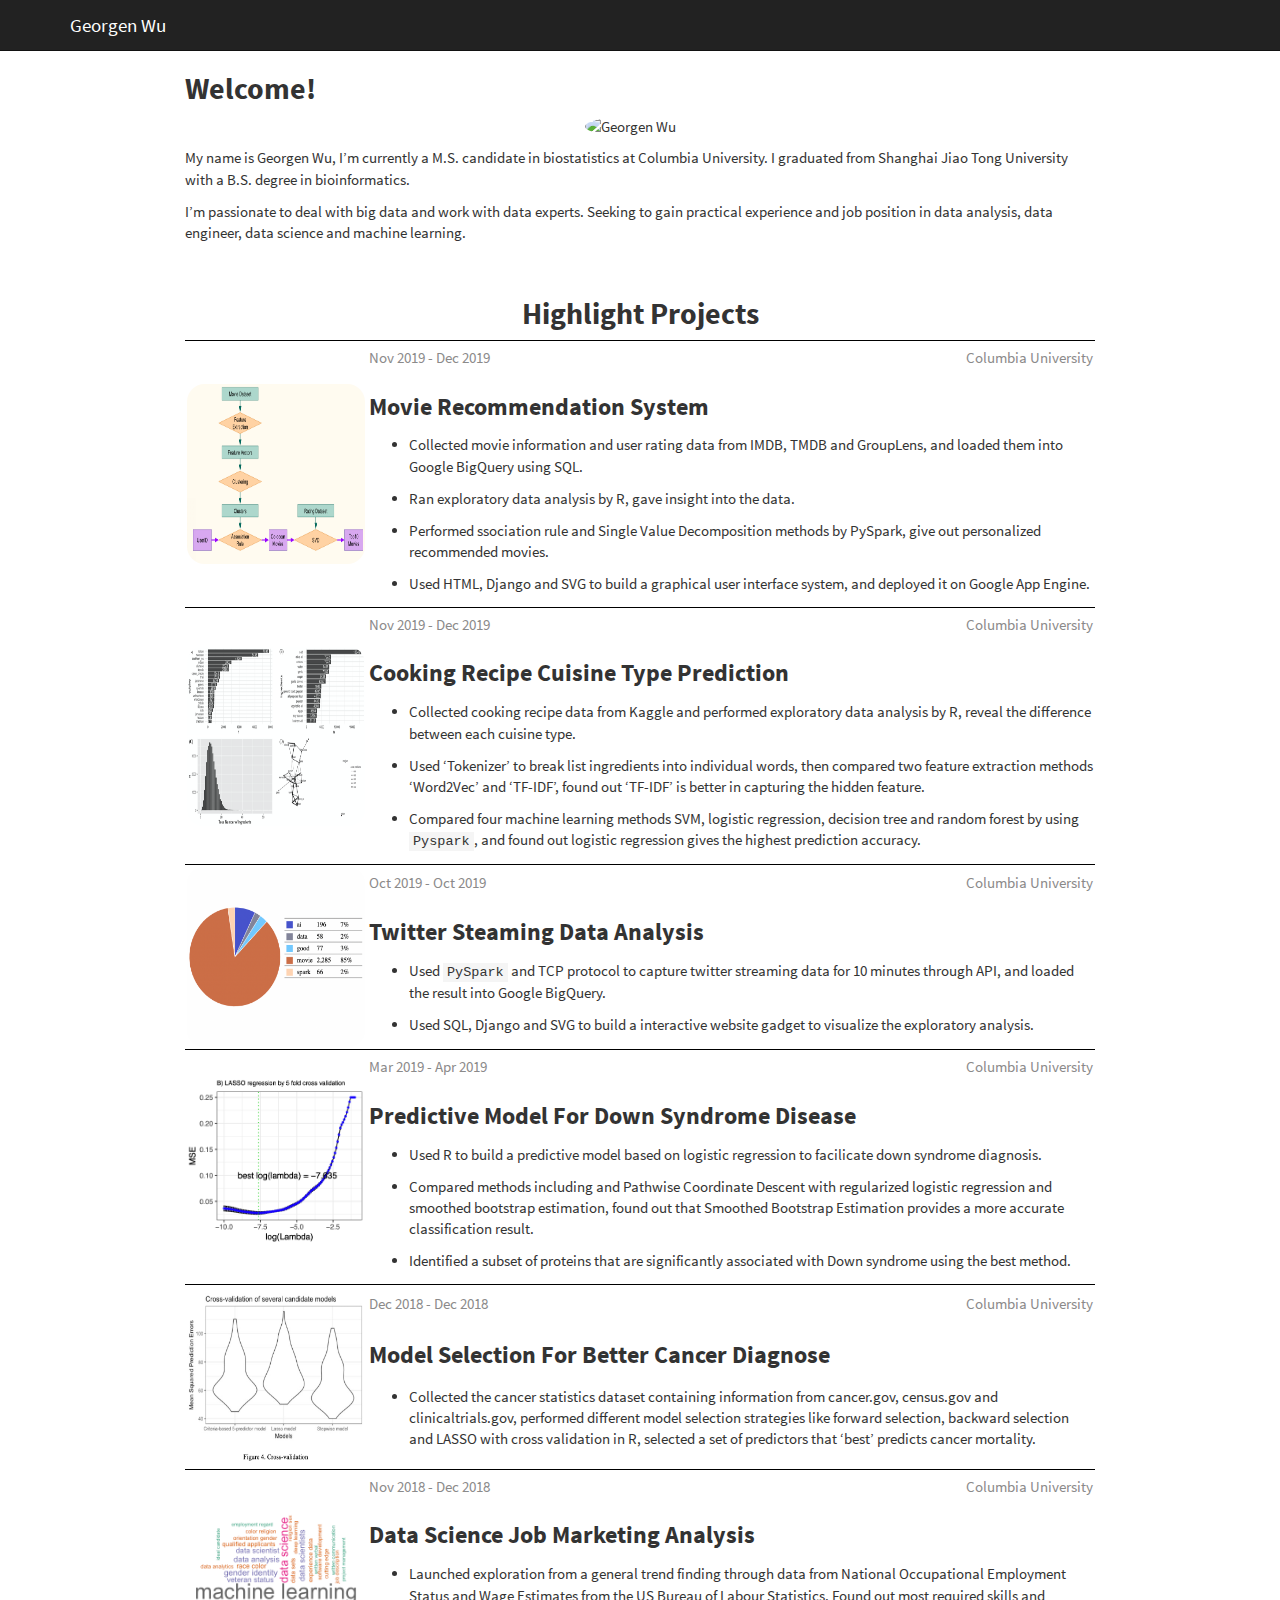
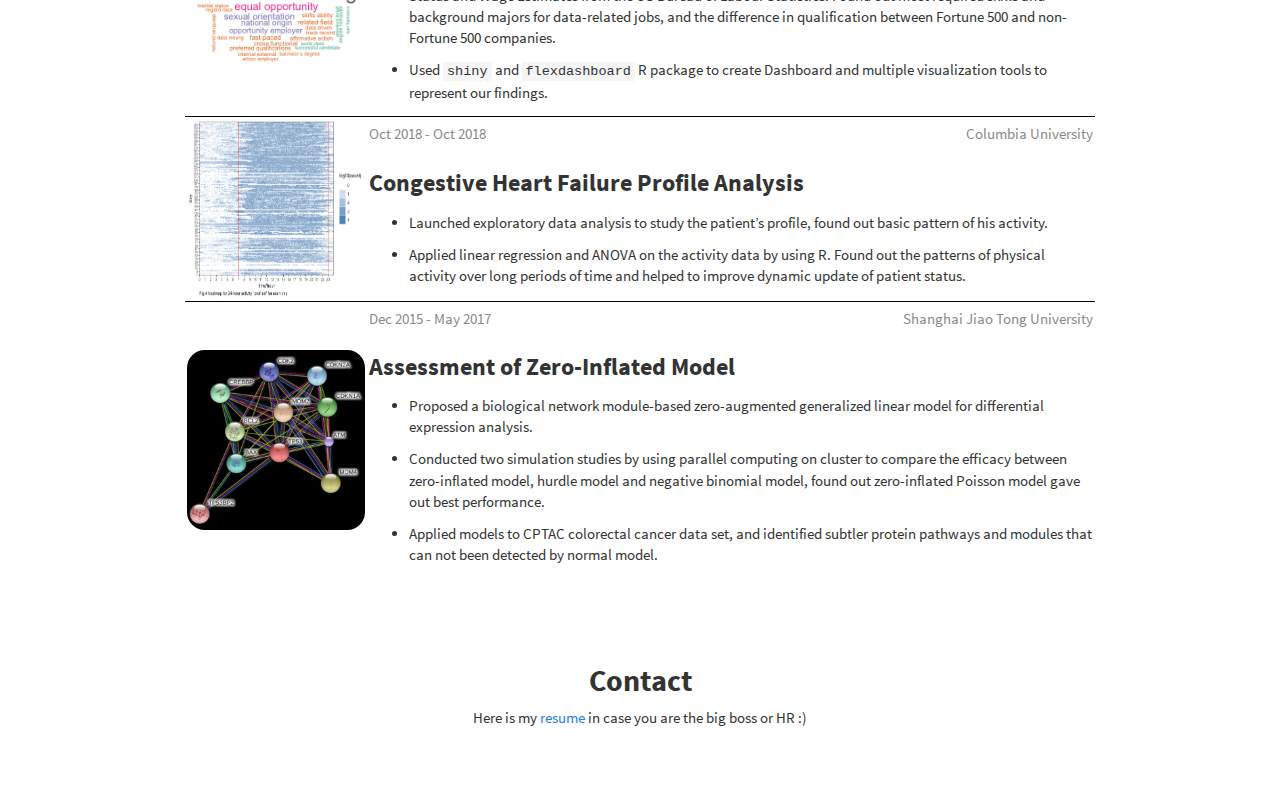
==== commit 76e3efce: "put all exp in index page" ====
--- a/index.html
+++ b/index.html
@@ -313,27 +313,226 @@
 <b> Highlight Projects </b>
 </h2>
 <table>
-<col width="15%">
-<col width="35%">
-<col width="15%">
-<col width="35%">
-<tr style="border-top:1pt solid black; border-bottom:1pt solid black;">
-<td>
-<a href="https://github.com/Sapphirine/201912-43-Movie-Recommendation"><img src="image/6893_final.png" alt="Georgen Wu" class="center image-small"></a>
-</td>
-<td>
-<b>Movie Recommendation System</b> <br> Built up a movie recommendation app using association rule and Single Value Decomposition on Google Cloud Platform.
-</td>
-<td>
-<a href="https://github.com/valuntiny/P9120_final"><img src="image/9120.png" alt="Georgen Wu" class="center image-small"></a>
-</td>
-<td>
-<b>Cooking Recipe Cuisine Type Prediction</b> <br> Built up a cuisine type prediction model using feature extraction and four classification models.
-</td>
-</tr>
+<col width="20%">
+<col width="30%">
+<col width="50%">
+<tr style="border-top:1pt solid black;">
+<th rowspan="3">
+<a href="https://github.com/Sapphirine/201912-43-Movie-Recommendation"><img src="image/6893_final.png" alt="Georgen Wu" style="width:100%; float:left" class="center image-square"></a>
+</th>
+<td style="vertical-align: bottom">
+<font color="8B8A8A">Nov 2019 - Dec 2019</font>
+</td>
+<td style="text-align:right; vertical-align:bottom">
+<font color="8B8A8A">Columbia University</font>
+</td>
+</tr>
+<tr>
+<td colspan="2" style="height:20px; vertical-align:middle">
+<h3>
+<b>Movie Recommendation System</b>
+</h3>
+</td>
+</tr>
+<tr>
+<td colspan="2">
+<ul>
+<li><p>Collected movie information and user rating data from IMDB, TMDB and GroupLens, and loaded them into Google BigQuery using SQL.</p></li>
+<li><p>Ran exploratory data analysis by R, gave insight into the data.</p></li>
+<li><p>Performed ssociation rule and Single Value Decomposition methods by PySpark, give out personalized recommended movies.</p></li>
+<li>Used HTML, Django and SVG to build a graphical user interface system, and deployed it on Google App Engine.
+</td>
+</tr></li>
+</ul>
+<tr style="border-top:1pt solid black;">
+<th rowspan="3">
+<a href="https://github.com/valuntiny/P9120_final"><img src="image/9120.png" alt="Georgen Wu" style="width:100%; float:left" class="center image-square"></a>
+</th>
+<td style="vertical-align: bottom">
+<font color="8B8A8A">Nov 2019 - Dec 2019</font>
+</td>
+<td style="text-align:right; vertical-align:bottom">
+<font color="8B8A8A">Columbia University</font>
+</td>
+</tr>
+<tr>
+<td colspan="2" style="height:20px; vertical-align:middle">
+<h3>
+<b>Cooking Recipe Cuisine Type Prediction</b>
+</h3>
+</td>
+</tr>
+<tr>
+<td colspan="2">
+<ul>
+<li><p>Collected cooking recipe data from Kaggle and performed exploratory data analysis by R, reveal the difference between each cuisine type.</p></li>
+<li><p>Used ‘Tokenizer’ to break list ingredients into individual words, then compared two feature extraction methods ‘Word2Vec’ and ‘TF-IDF’, found out ‘TF-IDF’ is better in capturing the hidden feature.</p></li>
+<li>Compared four machine learning methods SVM, logistic regression, decision tree and random forest by using <code>Pyspark</code>, and found out logistic regression gives the highest prediction accuracy.
+</td>
+</tr></li>
+</ul>
+<tr style="border-top:1pt solid black;">
+<th rowspan="3">
+<a href="https://github.com/valuntiny/E6893_HW3"><img src="image/6893_hw3.png" alt="Georgen Wu" style="width:100%; float:left" class="center image-square"></a>
+</th>
+<td style="vertical-align: bottom">
+<font color="8B8A8A">Oct 2019 - Oct 2019</font>
+</td>
+<td style="text-align:right; vertical-align:bottom">
+<font color="8B8A8A">Columbia University</font>
+</td>
+</tr>
+<tr>
+<td colspan="2" style="height:20px; vertical-align:middle">
+<h3>
+<b>Twitter Steaming Data Analysis</b>
+</h3>
+</td>
+</tr>
+<tr>
+<td colspan="2">
+<ul>
+<li><p>Used <code>PySpark</code> and TCP protocol to capture twitter streaming data for 10 minutes through API, and loaded the result into Google BigQuery.</p></li>
+<li>Used SQL, Django and SVG to build a interactive website gadget to visualize the exploratory analysis.
+</td>
+</tr></li>
+</ul>
+<tr style="border-top:1pt solid black;">
+<th rowspan="3">
+<a href="https://github.com/valuntiny/p8160_group_project_2"><img src="image/SC.png" alt="Georgen Wu" style="width:100%; float:left" class="center image-square"></a>
+</th>
+<td style="vertical-align: bottom">
+<font color="8B8A8A">Mar 2019 - Apr 2019</font>
+</td>
+<td style="text-align:right; vertical-align:bottom">
+<font color="8B8A8A">Columbia University</font>
+</td>
+</tr>
+<tr>
+<td colspan="2" style="height:20px; vertical-align:middle">
+<h3>
+<b>Predictive Model For Down Syndrome Disease</b>
+</h3>
+</td>
+</tr>
+<tr>
+<td colspan="2">
+<ul>
+<li><p>Used R to build a predictive model based on logistic regression to facilicate down syndrome diagnosis.</p></li>
+<li><p>Compared methods including and Pathwise Coordinate Descent with regularized logistic regression and smoothed bootstrap estimation, found out that Smoothed Bootstrap Estimation provides a more accurate classification result.</p></li>
+<li>Identified a subset of proteins that are significantly associated with Down syndrome using the best method.
+</td>
+</tr></li>
+</ul>
+<tr class="spacer">
+</tr>
+<tr style="border-top:1pt solid black;">
+<th rowspan="3">
+<a href="https://github.com/Raarbiarsan1899/p8130_bm_group4"><img src="image/BM_final.png" alt="Georgen Wu" style="width:100%; float:left" class="center image-square"></a>
+</th>
+<td style="vertical-align: bottom">
+<font color="8B8A8A">Dec 2018 - Dec 2018</font>
+</td>
+<td style="text-align:right; vertical-align:bottom">
+<font color="8B8A8A">Columbia University</font>
+</td>
+</tr>
+<tr>
+<td colspan="2" style="height:20px; vertical-align:middle">
+<h3>
+<b>Model Selection For Better Cancer Diagnose</b>
+</h3>
+</td>
+</tr>
+<tr>
+<td colspan="2">
+<ul>
+<li>Collected the cancer statistics dataset containing information from cancer.gov, census.gov and clinicaltrials.gov, performed different model selection strategies like forward selection, backward selection and LASSO with cross validation in R, selected a set of predictors that ‘best’ predicts cancer mortality.
+</td>
+</tr></li>
+</ul>
+<tr style="border-top:1pt solid black;">
+<th rowspan="3">
+<a href="http://shanj.tk/P8105_final_website.io/index.html"><img src="image/DS_final.jpg" alt="Georgen Wu" style="width:100%; float:left" class="center image-square"></a>
+</th>
+<td style="vertical-align: bottom">
+<font color="8B8A8A">Nov 2018 - Dec 2018</font>
+</td>
+<td style="text-align:right; vertical-align:bottom">
+<font color="8B8A8A">Columbia University</font>
+</td>
+</tr>
+<tr>
+<td colspan="2" style="height:20px; vertical-align:middle">
+<h3>
+<b>Data Science Job Marketing Analysis</b>
+</h3>
+</td>
+</tr>
+<tr>
+<td colspan="2">
+<ul>
+<li><p>Launched exploration from a general trend finding through data from National Occupational Employment Status and Wage Estimates from the US Bureau of Labour Statistics. Found out most required skills and background majors for data-related jobs, and the difference in qualification between Fortune 500 and non-Fortune 500 companies.</p></li>
+<li>Used <code>shiny</code> and <code>flexdashboard</code> R package to create Dashboard and multiple visualization tools to represent our findings.
+</td>
+</tr></li>
+</ul>
+<tr style="border-top:1pt solid black;">
+<th rowspan="3">
+<a href="https://github.com/valuntiny/p8105_mtp_gw2383"><img src="image/DS_midterm.png" alt="Georgen Wu" style="width:100%; float:left" class="center image-square"></a>
+</th>
+<td style="vertical-align: bottom">
+<font color="8B8A8A">Oct 2018 - Oct 2018</font>
+</td>
+<td style="text-align:right; vertical-align:bottom">
+<font color="8B8A8A">Columbia University</font>
+</td>
+</tr>
+<tr>
+<td colspan="2" style="height:20px; vertical-align:middle">
+<h3>
+<b>Congestive Heart Failure Profile Analysis</b>
+</h3>
+</td>
+</tr>
+<tr>
+<td colspan="2">
+<ul>
+<li><p>Launched exploratory data analysis to study the patient’s profile, found out basic pattern of his activity.</p></li>
+<li>Applied linear regression and ANOVA on the activity data by using R. Found out the patterns of physical activity over long periods of time and helped to improve dynamic update of patient status.
+</td>
+</tr></li>
+</ul>
+<tr style="border-top:1pt solid black;">
+<th rowspan="3">
+<a href="https://github.com/valuntiny/valuntiny.github.io/blob/master/thesis_final_version.pdf"><img src="image/thesis.png" alt="Georgen Wu" style="width:100%; float:left" class="center image-square"></a>
+</th>
+<td style="vertical-align: bottom">
+<font color="8B8A8A">Dec 2015 - May 2017</font>
+</td>
+<td style="text-align:right; vertical-align:bottom">
+<font color="8B8A8A">Shanghai Jiao Tong University</font>
+</td>
+</tr>
+<tr>
+<td colspan="2" style="height:20px; vertical-align:middle">
+<h3>
+<b> Assessment of Zero-Inflated Model </b>
+</h3>
+</td>
+</tr>
+<tr>
+<td colspan="2">
+<ul>
+<li><p>Proposed a biological network module-based zero-augmented generalized linear model for differential expression analysis.</p></li>
+<li><p>Conducted two simulation studies by using parallel computing on cluster to compare the efficacy between zero-inflated model, hurdle model and negative binomial model, found out zero-inflated Poisson model gave out best performance.</p></li>
+<li>Applied models to CPTAC colorectal cancer data set, and identified subtler protein pathways and modules that can not been detected by normal model.
+</td>
+</tr></li>
+</ul>
 </table>
 </center>
-<p>Check out <a href="experiences.html">full list</a> for more in detail.</p>
+<p></br> </br> </br></p>
 <center>
 <h2>
 <b> Contact </b>
